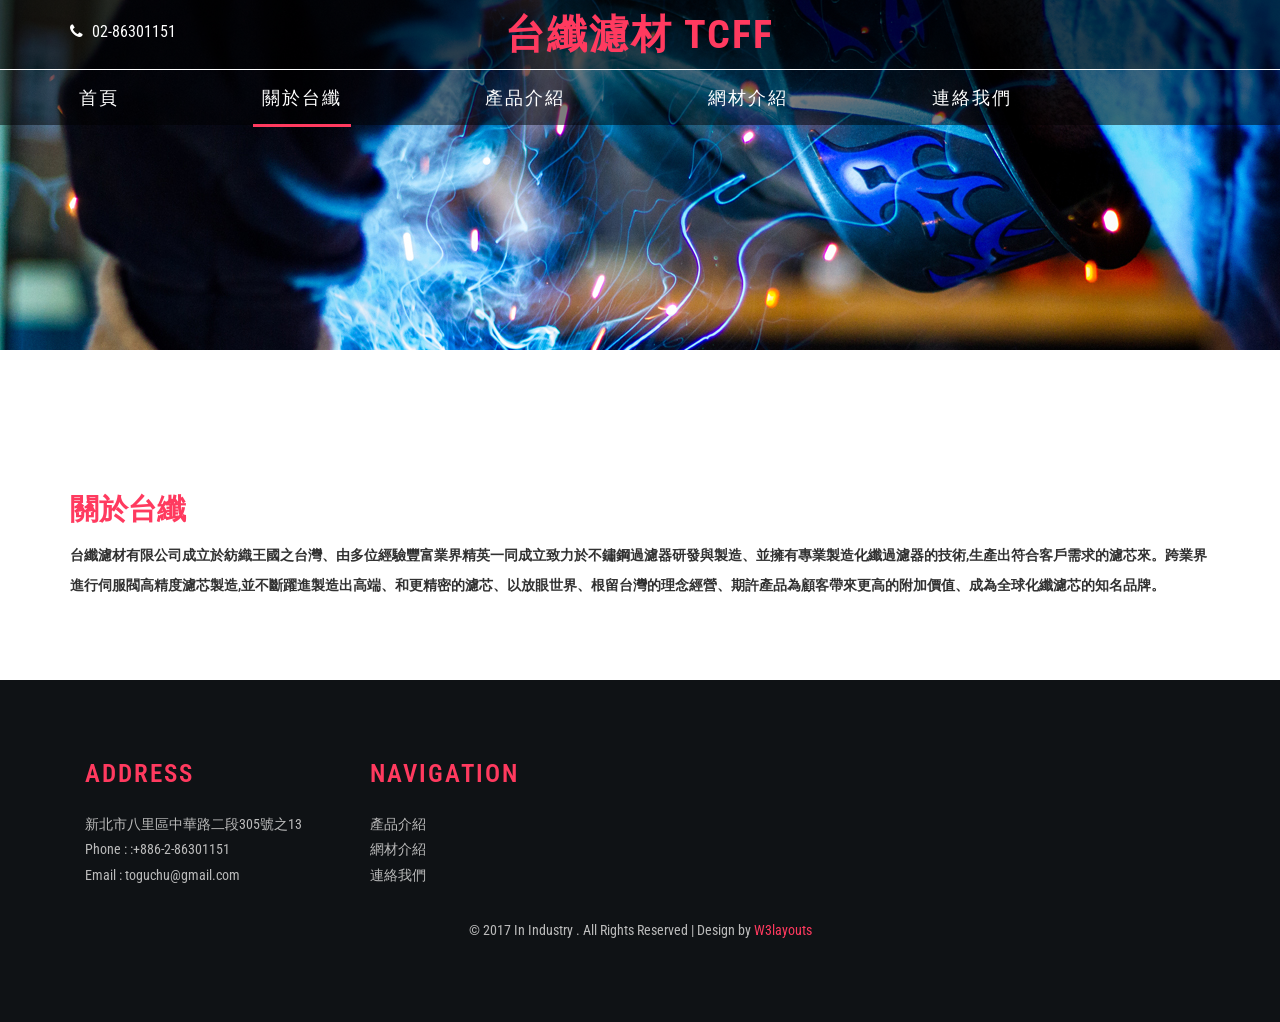
==== about.htm @ f11c1cee "change title ,product_1 pic" ====
<!--A Design by W3layouts
Author: W3layout
Author URL: http://w3layouts.com
License: Creative Commons Attribution 3.0 Unported
License URL: http://creativecommons.org/licenses/by/3.0/
-->
<!DOCTYPE html>
<html lang="zh-Hant">
<head>
<title>台纖濾材有限公司 Taiwan Chemical Fiber Filter Co.,Ltd</title>
<meta name="viewport" content="width=device-width, initial-scale=1">
<meta charset="utf-8">
<meta name="keywords" content="台纖濾材有限公司成立於紡織王國之台灣、由多位經驗豐富業界精英一同成立致力於不鏽鋼過濾器研發與製造、並擁有專業製造化纖過濾器的技術,生產出符合客戶需求的濾芯來。" />
<script type="application/x-javascript"> addEventListener("load", function() { setTimeout(hideURLbar, 0); }, false); function hideURLbar(){ window.scrollTo(0,1); } </script>
<!-- bootstrap-css -->
<link href="css/bootstrap.css" rel="stylesheet" type="text/css" media="all" />
<!--// bootstrap-css -->
<!-- css -->
<link rel="stylesheet" href="css/style.css" type="text/css" media="all" />
<!--// css -->
<!-- font-awesome icons -->
<link href="css/font-awesome.css" rel="stylesheet"> 
<!-- //font-awesome icons -->
<!-- font -->
<link href="//fonts.googleapis.com/css?family=Open+Sans:300,300i,400,400i,600,600i,700,700i,800,800i" rel="stylesheet">
<link href='//fonts.googleapis.com/css?family=Roboto+Condensed:400,700italic,700,400italic,300italic,300' rel='stylesheet' type='text/css'>
<!-- //font -->
<script type="text/javascript" src="js/jquery-2.1.4.min.js"></script>
<script src="js/bootstrap.js"></script>
<!--[if lt IE 9]>
  <script src="https://oss.maxcdn.com/libs/html5shiv/3.7.0/html5shiv.js"></script>
<![endif]-->
</head>
<body>
<!-- banner -->
	<div class="banner-1">
			<div class="header-top">
				<div class="container">
					<div class="header-top-left">
						<p><i class="fa fa-phone" aria-hidden="true"></i> 02-86301151</p>
					</div>
					<div class="w3layouts-logo">
							<h1>
								<a href="index.html">台纖濾材 TCFF</a>
							</h1>
						</div>
					<!--	<div class="wthreesearch">
							<form action="#" method="post">
								<input type="search" name="Search" placeholder="Search " required="">
								<button type="submit" class="btn btn-default search" aria-label="Left Align">
									<i class="fa fa-search" aria-hidden="true"></i>
								</button>
							</form>
						</div>-->
				</div>
			</div>
			<div class="header">
				<div class="container">
					<div class="top-nav">
						<nav class="navbar navbar-default">
								<div class="navbar-header">
									<button type="button" class="navbar-toggle" data-toggle="collapse" data-target="#bs-example-navbar-collapse-1">
										<span class="sr-only">Toggle navigation</span>
										<span class="icon-bar"></span>
										<span class="icon-bar"></span>
										<span class="icon-bar"></span>
									</button>
								</div>
								<!--navbar-header-->
							<div class="collapse navbar-collapse" id="bs-example-navbar-collapse-1">
								<ul class="nav navbar-nav navbar-right">
									<li><a href="index.html">首頁</a></li>
									<li><a href="about.htm" class="active">關於台纖</a></li>
									<li><a href="product.htm">產品介紹</a></li>
									<li><a href="filter.htm">網材介紹</a></li>
									<li><a href="connect.htm">連絡我們</a></li>
								</ul>	
								<div class="clearfix"> </div>	
							</div>
						</nav>
					</div>
					
					<div class="clearfix"> </div>
				</div>
			</div>
	</div>
<!-- //banner -->
	<!-- contact -->
	<div class="contact-top">
		<!-- container -->
		<div class="container">
			<div class="w3l-heading">
				<!--<h2 class="w3ls_head">Contact</h2>-->
			</div>
			<!--<div class="map">
				<iframe src="https://www.google.com/maps/embed?pb=!1m14!1m12!1m3!1d158858.18237072596!2d-0.10159865000003898!3d51.52864165000001!2m3!1f0!2f0!3f0!3m2!1i1024!2i768!4f13.1!5e0!3m2!1sen!2sin!4v1436514341845" allowfullscreen></iframe>
			</div>-->
			<div class="mail-grids">
				<div class="mail-grid-left">
					<h3>關於台纖</h3>
					<h5 style="line-height: 30px;">台纖濾材有限公司成立於紡織王國之台灣、由多位經驗豐富業界精英一同成立致力於不鏽鋼過濾器研發與製造、並擁有專業製造化纖過濾器的技術,生產出符合客戶需求的濾芯來。跨業界進行伺服閥高精度濾芯製造,並不斷躍進製造出高端、和更精密的濾芯、以放眼世界、根留台灣的理念經營、期許產品為顧客帶來更高的附加價值、成為全球化纖濾芯的知名品牌。</h5>

				</div>
			<!--	<div class="col-md-6 contact-form">
					<form action="#" method="post">
						<input type="text" name="Name" placeholder="Name" required="">
						<input type="email" name="Email" placeholder="Email" required="">
						<input type="text" name="Subject" placeholder="Subject" required="">
						<textarea name="Message" placeholder="Message" required=""></textarea>
						<input type="submit" value="SEND">
					</form>
				</div>-->
				<div class="clearfix"> </div>
			</div>
		</div>
		<!-- //container -->
	</div>
	<!-- //contact -->



<!-- footer -->
	<div class="w3-agile-footer">
		<div class="container">
			<div class="footer-grids">
				<div class="col-md-3 footer-grid">
					<div class="footer-grid-heading">
						<h4>Address</h4>
					</div>
					<div class="footer-grid-info">
						<p>新北市八里區中華路二段305號之13
						</p>
						<p class="phone">Phone : :+886-2-86301151
							<span>Email : <a href="mailto:toguchu@gmail.com">toguchu@gmail.com</a></span>
							<!--<span>FAX : <a href="mailto:example@email.com">123 456 7890</a></span>-->
						</p>
					</div>
				</div>
				<div class="col-md-3 footer-grid">
					<div class="footer-grid-heading">
						<h4>Navigation</h4>
					</div>
					<div class="footer-grid-info">
						<ul>

								<!--	<li><a href="index.html" class="active">首頁</a></li>
									<li><a href="about.htm">關於台纖</a></li>-->
									<li><a href="product.htm">產品介紹</a></li>
									<li><a href="filter.htm">網材介紹</a></li>
									<li><a href="connect.htm">連絡我們</a></li>
						</ul>
					</div>
				</div>
				<div class="col-md-3 footer-grid" style="display: none;">
					<div class="footer-grid-heading">
						<h4>Newsletter</h4>
					</div>
					<div class="agile-footer-grid">
						<ul class="w3agile_footer_grid_list">
							<li>Ut aut reiciendis voluptatibus maiores <a href="#">http://example.com</a> alias, ut aut reiciendis.
								<span><i class="fa fa-twitter" aria-hidden="true"></i> 02 days ago</span></li>
							<li>Itaque earum rerum hic tenetur a sapiente delectus <a href="#">http://example.com</a><span><i class="fa fa-twitter" aria-hidden="true"></i> 03 days ago</span></li>
						</ul>
					</div>
				</div>
				<div class="col-md-3 footer-grid" style="display: none;">
					<div class="footer-grid-heading">
						<h4>Follow</h4>
					</div>
					<div class="social">
						<ul>
							<li><a href="#"><i class="fa fa-facebook"></i></a></li>
							<li><a href="#"><i class="fa fa-twitter"></i></a></li>
							<li><a href="#"><i class="fa fa-rss"></i></a></li>
							<li><a href="#"><i class="fa fa-vk"></i></a></li>
						</ul>
					</div>
				</div>
				<div class="clearfix"> </div>
			</div>
			<div class="agileits-w3layouts-copyright">
				<p>© 2017 In Industry . All Rights Reserved | Design by <a href="http://w3layouts.com/"> W3layouts</a> </p>
			</div>
		</div>
	</div>
	<!-- //footer -->
	<!-- bootstrap-pop-up -->
	<div class="modal video-modal fade" id="myModal" tabindex="-1" role="dialog" aria-labelledby="myModal">
		<div class="modal-dialog" role="document">
			<div class="modal-content">
				<div class="modal-header">
					In Industry
					<button type="button" class="close" data-dismiss="modal" aria-label="Close"><span aria-hidden="true">&times;</span></button>						
				</div>
				<section>
					<div class="modal-body">
						<img src="images/s12.jpg" alt=" " class="img-responsive" />
						<p>Ut enim ad minima veniam, quis nostrum 
							exercitationem ullam corporis suscipit laboriosam, 
							nisi ut aliquid ex ea commodi consequatur? Quis autem 
							vel eum iure reprehenderit qui in ea voluptate velit 
							esse quam nihil molestiae consequatur, vel illum qui 
							dolorem eum fugiat quo voluptas nulla pariatur.
							<i>" Quis autem vel eum iure reprehenderit qui in ea voluptate velit 
								esse quam nihil molestiae consequatur.</i></p>
					</div>
				</section>
			</div>
		</div>
	</div>
<!-- //bootstrap-pop-up -->

	<script src="js/jarallax.js"></script>
	<script src="js/SmoothScroll.min.js"></script>
	<script type="text/javascript">
		/* init Jarallax */
		$('.jarallax').jarallax({
			speed: 0.5,
			imgWidth: 1366,
			imgHeight: 768
		})
	</script>
</body>	
</html>
---- css/style.css ----
/*--A Design by W3layouts 
Author: W3layout
Author URL: http://w3layouts.com
License: Creative Commons Attribution 3.0 Unported
License URL: http://creativecommons.org/licenses/by/3.0/
--*/
body a {
  transition: 0.5s all;
  -webkit-transition: 0.5s all;
  -o-transition: 0.5s all;
  -moz-transition: 0.5s all;
  -ms-transition: 0.5s all;
}
html, body{
    font-size: 100%;
	font-family: 'Roboto Condensed', sans-serif;
}
body{
	background:#FFFFFF;
}
/*-- banner --*/
.banner{
	background: url(../images/1.jpg) no-repeat 0px 0px;
    background-size: cover;
	min-height:750px;
}
.banner-dot {
    background:rgba(0, 0, 0, 0.32);
    background-size: cover;
    min-height:750px;
}
.jarallax {
    position: relative;
    background-size: cover;
    background-repeat: no-repeat;
    background-position: 50% 50%;
}
.banner-1 {
    background: url(../images/1.jpg) no-repeat 0px 0px;
    background-size: cover;
    min-height: 350px;
}
.header-top {
	border-bottom: solid 1px rgb(255, 255, 255);
    padding: .8em 0;
    background: rgba(0, 0, 0, 0.7);
}
.header-top-left{
	float: left;
    margin: .5em 0 0 0;
	width: 33.33%;
}
.header-top-left p, .header-top-right p {
    color: #FFFFFF;
    font-size: 16px;
}
.header-top-right{
	float: right;
    margin: .5em 0 0 0;	
}
/*-- social-icons --*/
.agileinfo-social-grids{
    margin: 3em 0 0 0;
    text-align: center;
}
.agileinfo-social-grids ul{
	padding:0;
	margin:0;
}
.agileinfo-social-grids ul li{
    display: inline-block;
}
.agileinfo-social-grids ul li a {
	color: #333;
    text-align: center;
}
.agileinfo-social-grids ul li a i.fa.fa-facebook,.agileinfo-social-grids ul li a i.fa.fa-twitter,.agileinfo-social-grids ul li a i.fa.fa-rss,.agileinfo-social-grids ul li a i.fa.fa-vk{
    color: #FFFFFF;
    transition: 0.5s all;
    -webkit-transition: 0.5s all;
    -moz-transition: 0.5s all;
    -o-transition: 0.5s all;
    -ms-transition: 0.5s all;
}
.agileinfo-social-grids ul li a i.fa.fa-facebook:hover {
    color: #3b5998;
}
.agileinfo-social-grids ul li a i.fa.fa-twitter{
	margin:0 1em;
}
.agileinfo-social-grids ul li a i.fa.fa-twitter:hover{
	color: #55acee;
}
.agileinfo-social-grids ul li a i.fa.fa-rss{
	margin:0 1em 0 0;
}
.agileinfo-social-grids ul li a i.fa.fa-rss:hover{
	color: #f26522;
}
.agileinfo-social-grids ul li a i.fa.fa-vk:hover{
	color: #45668e;
}
.agileinfo-social-grids ul li:nth-child(2){
	margin:.5em 0;
}
.agileinfo-social-grids ul li:nth-child(3){
	margin:0 0 .5em 0;
}
/*-- //social-icons --*/
.header-left{
	text-align: center;
}
.header-top-left i {
    padding-right: 5px;
}
.w3layouts-logo {
    float: left;
    text-align: center;
    width: 33.33%;
}
.w3layouts-logo h1 {
    margin: 0;
}
.w3layouts-logo h1 a {
    color: #ff3a5f;
    font-size: 1.1em;
    text-decoration: none;
    font-weight: 700;
    text-transform: uppercase;
    letter-spacing: 2px;
}
/*-- top-nav --*/
.header{
    background: rgba(0, 0, 0, 0.51);
}
.top-nav{
    float:left;
}
.top-nav ul{
	padding: 0;
    margin: 0;
    float: none;
}
.top-nav ul li {
    display: inline-block;
    margin: 0 3.8em;
    float: none;
}
.top-nav ul li:nth-child(1){
	margin-left:0;
}
.top-nav ul li:nth-child(6){
	margin-right:0;
}
.navbar-default {
    background: none;
    border: none;
	margin: 0;
}
.navbar-default {
    background: none;
    border: none;
    margin: 0;
}
.navbar-right {
    float: none !important;
    margin-right: -15px;
    text-align: center;
}
.navbar-default .navbar-nav > .active > a, .navbar-default .navbar-nav > .active > a:hover, .navbar-default .navbar-nav > .active > a:focus {
    color: #99abd5;
    background: none;
}
.navbar-nav > li {
    margin: 0 .5em;
    display: inline-block;
    float: none;
}
.navbar-default .navbar-nav > li > a {
    color: #fff;
    font-size: 1.1em;
    letter-spacing: 2px;
    padding: 1em 0.5em;
    position: relative;
}
.navbar-default .navbar-nav > li > a:hover, .navbar-default .navbar-nav > li > a:focus,.navbar-default .navbar-nav li a.active {
	color: #FFFFFF;
}
.navbar-default .navbar-nav > li > a:before {
    content: '';
    position: absolute;
    bottom: -2px;
    background: #ff3a5f;
    height: 3px;
    width: 0;
    left: 0;
    transition: .5s all;
}
.navbar-default .navbar-nav li  a:hover:before,.navbar-default .navbar-nav li a.active:before{
	width: 100%;
}
.navbar-default .navbar-nav > .open > a, .navbar-default .navbar-nav > .open > a:hover, .navbar-default .navbar-nav > .open > a:focus {
    background: none !important;
    box-shadow: 1px 0px 0px 0px rgba(72, 72, 72, 0);
	color: #fff;
}
.navbar-collapse {
    padding: 0px !important;
}
ul.dropdown-menu {
    background: #ff3a5f;
    box-shadow: 0 0 0;
    border: none;
    margin: 0;
    top: 3.7em;
    left: 0 !important;
    min-width: 90px;
	text-align: center;
}
.dropdown-menu > li > a {
    display: block;
    padding: 0px 0px !important;
    clear: both;
    margin: .2em 0 !important;
    font-weight: normal;
    line-height: 1.42857143;
    color: #FFF !important;
    border: none !important;
}
.dropdown-menu > li > a:hover, .dropdown-menu > li > a:focus,.dropdown-menu > li > a:active {
    background: none;
    color: #000000 !important;
}
.dropdown-submenu {
    position: relative;
}

.dropdown-submenu>.dropdown-menu {
    top: 0;
    left: 103%;
    margin-top: -6px;
    margin-left: -1px;
    -webkit-border-radius: 0 6px 6px 6px;
    -moz-border-radius: 0 6px 6px;
    border-radius: 0 6px 6px 6px;
}

.dropdown-submenu:hover>.dropdown-menu {
    display: block;
}

.dropdown-submenu>a:after {
    display: block;
    content: " ";
    float: right;
    width: 0;
    height: 0;
    border-color: transparent;
    border-width: 5px 0 5px 5px;
    margin-top: 5px;
    margin-right: -10px;
}

.dropdown-submenu:hover>a:after {
    border-left-color: #fff;
}

.dropdown-submenu.pull-left {
    float: none;
}

.dropdown-submenu.pull-left>.dropdown-menu {
    left: -100%;
    margin-left: 10px;
    -webkit-border-radius: 6px 0 6px 6px;
    -moz-border-radius: 6px 0 6px 6px;
    border-radius: 6px 0 6px 6px;
}
ul.dropdown-menu li {
    margin: 0 !important;
    text-align: center !important;
}
/*-- //top-nav --*/
.wthreesearch input[type="search"] {
    padding: 5px 10px;
    color: #999;
    outline: none;
    background: none;
    border: 1px solid #fff;
}
.wthreesearch .btn-default {
    color: #fff;
    border-radius: 0;
    padding: 5px 10px;
    outline: none;
    border: 1px solid #fff;
    margin-top: -1px;
    background: none;
}
i.fa.fa-search {
    font-size: 19px;
}
.wthreesearch {
    float: right;
    width: 33.33%;
    text-align: right;
    margin: 5px 0 0;
}
/*-- banner_info --*/
.jarallax {
    position: relative;
    background-size: cover;
    background-repeat: no-repeat;
    background-position: 50% 50%;
}
.agileits_w3layouts_banner_info {
    margin: 14em 0 0;
    position: relative;
}
.agileits_w3layouts_banner_info h3 {
    text-align: center;
    font-size: 2.7em;
    font-weight: 600;
    color: #fff;
    letter-spacing: 2px;
    text-transform: uppercase;
}
.agileits_w3layouts_banner_info p {
    color: #ffffff;
    text-align: center;
    line-height: 28px;
    width: 63%;
    margin: 30px auto;
    font-size: 17px;
}
/*-- //banner_info --*/
.w3ls_head {
    font-size: 36px;
    color: #212121;
    font-weight: 600;
    margin-bottom: 30px;
    letter-spacing: 4px;
    text-transform: uppercase;
    text-align: center;
    padding-bottom: .8em;
    position: relative;
}
p.w3agile {
    font-size: 15px;
    color: #777;
    width: 70%;
    margin: 0 auto;
    line-height: 28px;
    text-align: center;
}
.w3ls_head:before, .w3ls_head:after {
    position: absolute;
    background: #ff3a5f;
    height: 2px;
    content: '';
}
.w3ls_head:before {
    width: 11%;
    bottom: 8%;
    left: 44.5%;
}
.w3ls_head:after {
    width: 18%;
    right: 41%;
    bottom: 0%;
}
p.para {
    width: 50%;
    margin: 0 auto;
    color: #777;
    line-height: 32px;
    font-size: 15px;
    letter-spacing: 0px;
	text-align:center;
}
/*-- footer --*/
.w3-agile-footer {
    background: #0f1215;
    padding: 5em 0;
}
.footer-grid-heading h4 {
    color: #ff3a5f;
    font-size: 25px;
    margin: 0;
    text-transform: uppercase;
    letter-spacing: 2px;
    font-weight: 600;
}
.footer-grid-info,.social,.agile-footer-grid {
    margin: 1.5em 0 0 0;
}
.footer-grid-info  p{
    margin: 0;
    font-size: .9em;
    color: #BBBBBB;
    line-height: 1.8em;
}
.footer-grid-info p span{
	display:block;
}
.footer-grid-info p span a{
    color: #BBBBBB;	
	text-decoration:none;
}
.footer-grid-info p span a:hover{
    color: #ffffff;
}
.footer-grid-info ul{
	padding:0;
	margin:0;
}
.footer-grid-info ul li{
	display:block;
}
.footer-grid-info ul li a{
    font-size: .9em;
    color: #BBBBBB;
    line-height: 1.8em;
    text-decoration: none;
}
.footer-grid-info ul li a:hover{
	color: #ffffff;
}
.social-grid{
    margin: 1em 0 0 0;	
}
.social ul{
	padding:0;
	margin:0;
}
.social ul li{
	display:inline-block;
}
.social ul li a {
	color: #333;
    text-align: center;
}
.social ul li a i.fa.fa-facebook{
    height: 40px;
    width: 40px;
    background: #383838;
    line-height: 40px;
    color: #FFF;
    border-radius: 50%;
	-webkit-border-radius: 50%;
	-moz-border-radius: 50%;
	-o-border-radius: 50%;
	-ms-border-radius: 50%;
	transition:0.5s all;
	-webkit-transition:0.5s all;
	-moz-transition:0.5s all;
	-o-transition:0.5s all;
	-ms-transition:0.5s all;
}
.social ul li a i.fa.fa-facebook:hover {
    height: 40px;
    width: 40px;
    line-height: 40px;
	background: #3b5998;
}
.social ul li a i.fa.fa-twitter{
    height: 40px;
    width: 40px;
    background: #383838;
    line-height: 40px;
    color: #FFF;
    border-radius: 50%;
	-webkit-border-radius: 50%;
	-moz-border-radius: 50%;
	-o-border-radius: 50%;
	-ms-border-radius: 50%;
	transition:0.5s all;
	-webkit-transition:0.5s all;
	-moz-transition:0.5s all;
	-o-transition:0.5s all;
	-ms-transition:0.5s all;
}
.social ul li a i.fa.fa-twitter:hover{
    height: 40px;
    width: 40px;
    line-height: 40px;
	background: #1da1f2;
}
.social ul li a i.fa.fa-rss{
    height: 40px;
    width: 40px;
    background: #383838;
    line-height: 40px;
    color: #FFF;
    border-radius: 50%;
	-webkit-border-radius: 50%;
	-moz-border-radius: 50%;
	-o-border-radius: 50%;
	-ms-border-radius: 50%;
	transition:0.5s all;
	-webkit-transition:0.5s all;
	-moz-transition:0.5s all;
	-o-transition:0.5s all;
	-ms-transition:0.5s all;
}
.social ul li a i.fa.fa-rss:hover{
    height: 40px;
    width: 40px;
    line-height: 40px;
	background: #f26522;
}
.social ul li a i.fa.fa-vk{
    height: 40px;
    width: 40px;
    background: #383838;
    line-height: 40px;
    color: #FFF;
    border-radius: 50%;
	-webkit-border-radius: 50%;
	-moz-border-radius: 50%;
	-o-border-radius: 50%;
	-ms-border-radius: 50%;
	transition:0.5s all;
	-webkit-transition:0.5s all;
	-moz-transition:0.5s all;
	-o-transition:0.5s all;
	-ms-transition:0.5s all;
}
.social ul li a i.fa.fa-vk:hover{
    height: 40px;
    width: 40px;
    line-height: 40px;
	background: #45668e;
}
.social ul li:nth-child(2){
	margin:0 .5em;
}
.social ul li:nth-child(3){
	margin:0 .5em 0 0;
}
.agileits-w3layouts-copyright {
    text-align: center;
    margin: 2em 0 0 0;
}
.agileits-w3layouts-copyright p{
    margin: 0;
    font-size: .9em;
    color: #BBBBBB;
}
.agileits-w3layouts-copyright p a{
    color: #ff3a5f;	
	text-decoration:none;
}
.agileits-w3layouts-copyright p a:hover{
	color: #BBBBBB;
}
.agile-footer-grid ul {
    padding: 0;
    margin: 0;
}
ul.w3agile_footer_grid_list li {
    list-style-type: none;
    color: #bbbbbb;
    line-height: 1.8em;
    margin-bottom: 1em;
    font-size: .9em;
}
ul.w3agile_footer_grid_list li a {
    color: #ffffff;
    text-decoration: none;
}
ul.w3agile_footer_grid_list li span {
    display: block;
    margin: 1em 0 0;
}
ul.w3agile_footer_grid_list i.fa.fa-twitter {
    margin-right: 1em;
}
/*-- //footer --*/
/*-- about--*/
.w3-about,.wthree-news{
	padding:5em 0;
}
.w3-ab-top{
	margin-top:5em;
}
/*-- effect7 --*/
.hi-icon-wrap {
	text-align: center;
	margin: 0 auto;
}

.hi-icon {
  text-decoration: none;
	display: inline-block;
	font-size: 0px;
	cursor: pointer;
	width: 90px;
	height: 90px;
	border-radius: 50%;
	-webkit-border-radius: 50%;
	-o-border-radius: 50%;
	-moz-border-radius: 50%;
	-ms-border-radius: 50%;
	text-align: center;
	position: relative;
	z-index: 1;
    color: #B365C5;
}

.hi-icon:after {
	position: absolute;
	width: 100%;
	height: 100%;
	border-radius: 50%;
	-webkit-border-radius: 50%;
	-o-border-radius: 50%;
	-moz-border-radius: 50%;
	-ms-border-radius: 50%;
	content: '';
	-webkit-box-sizing: content-box; 
	-moz-box-sizing: content-box; 
	box-sizing: content-box;
}

.hi-icon:before {
    font-size: 36px;
	line-height: 90px;
	font-style: normal;
	font-weight: normal;
	font-variant: normal;
	text-transform: none;
	display: block;
}
/* Effect 7 */
.hi-icon-effect-7 .hi-icon {
	-webkit-transition: background 0.2s, color 0.2s;
	-moz-transition: background 0.2s, color 0.2s;
	transition: background 0.2s, color 0.2s;	
}

.hi-icon-effect-7 .hi-icon:hover {
	color: #000;
}

.hi-icon-effect-7 .hi-icon:after {
	top: -8px;
	left: -8px;
	padding: 8px;
	z-index: -1;
	opacity: 0;
}

/* Effect 7a */
.hi-icon-effect-7a .hi-icon:after {
	box-shadow: 0 0 0 rgba(255,255,255,1);
	-webkit-transition: opacity 0.2s, box-shadow 0.2s;
	-moz-transition: opacity 0.2s, box-shadow 0.2s;
	transition: opacity 0.2s, box-shadow 0.2s;
}

.hi-icon-effect-7a .hi-icon:hover:after {
	opacity: 1;
	box-shadow: 3px 3px 0 #000;
}

.hi-icon-effect-7a .hi-icon:before {
	-webkit-transform: scale(0.8);
	-moz-transform: scale(0.8);
	-ms-transform: scale(0.8);
	transform: scale(0.8);
	opacity: 0.7;
	-webkit-transition: -webkit-transform 0.2s, opacity 0.2s;
	-moz-transition: -moz-transform 0.2s, opacity 0.2s;
	transition: transform 0.2s, opacity 0.2s;
}

.hi-icon-effect-7a .hi-icon:hover:before {
	-webkit-transform: scale(1);
	-moz-transform: scale(1);
	-ms-transform: scale(1);
	transform: scale(1);
	opacity: 1;
}

/* Effect 7b */
.hi-icon-effect-7b .hi-icon:after {
	box-shadow: 3px 3px #ff3a5f;
	-webkit-transform: rotate(-90deg);
	-moz-transform: rotate(-90deg);
	-ms-transform: rotate(-90deg);
	transform: rotate(-90deg);
	-webkit-transition: opacity 0.2s, -webkit-transform 0.2s;
	-moz-transition: opacity 0.2s, -moz-transform 0.2s;
	transition: opacity 0.2s, transform 0.2s;
}

.hi-icon-effect-7b .hi-icon:hover:after {
	opacity: 1;
	-webkit-transform: rotate(0deg);
	-moz-transform: rotate(0deg);
	-ms-transform: rotate(0deg);
	transform: rotate(0deg);
}

.hi-icon-effect-7b .hi-icon:before {
	-webkit-transform: scale(0.8);
	-moz-transform: scale(0.8);
	-ms-transform: scale(0.8);
	transform: scale(0.8);
	opacity: 0.7;
	-webkit-transition: -webkit-transform 0.2s, opacity 0.2s;
	-moz-transition: -moz-transform 0.2s, opacity 0.2s;
	transition: transform 0.2s, opacity 0.2s;
}

.hi-icon-effect-7b .hi-icon:hover:before {
	-webkit-transform: scale(1);
	-moz-transform: scale(1);
	-ms-transform: scale(1);
	transform: scale(1);
	opacity: 1;
}
a.hi-icon i {
    font-size: 40px;
    color: #fff;
    padding: 27px 0 0 0;
}
/*-- //effect7 --*/
a.hi-icon.icon1 {
    background: #212121;
    display: block;
    width: 94px;
    height: 94px;
    margin: 0 auto;
}
a.hi-icon.icon2 {
    background: #212121;
    display: block;
    width: 94px;
    height: 94px;
    margin: 0 auto;
}
a.hi-icon.icon3 {
    background: #212121;
    display: block;
    width: 94px;
    height: 94px;
    margin: 0 auto;
}
.w3-about h4 {
    color: #ff3a5f;
    font-size: 24px;
    letter-spacing: 2px;
    margin: 30px 0 12px;
    font-weight: 600;
}
.w3-about p {
    font-size: 14px;
    color: #777;
    line-height: 28px;
    letter-spacing: 0;
    text-transform: capitalize;
}
.w3l-abt-grid {
     margin: 0 0.5%;
    padding: 30px 20px;
    width: 32.333%;
}
.w3l-abt-grid-1,.w3l-abt-grid-2 {
    box-shadow: 32px 0 0 0 #fff, 0 -32px 0 0 #fff, 0 32px 0 0 #fff, 32px 32px 0 0 #fff, 32px -32px 0 0 #fff, 0 0 32px 0 rgba(0, 0, 0, 0.15);
	 margin: 0 0.5%;
    padding: 30px 20px;
    width: 32.333%;
}
/*-- //about--*/
/*-- news --*/ 
.news {
    background: url(../images/12.jpg)no-repeat center 0px fixed;
    background-size: cover;
	padding: 5em 0;
} 
.news h3.w3ls-title{
	color:#fff;
}
.news-gridtext {
    background: #fff;
}
.news-w3img a {
    display: block;
    overflow: hidden;
}
.news-w3img a img {
  width: 100%;
  -webkit-transform: scaleY(1);
    -moz-transform: scaleY(1);
    -o-transform: scaleY(1);
    -ms-transform: scaleY(1);
    transform: scaleY(1);
    -webkit-transition: all 0.7s ease-in-out;
    -moz-transition: all 0.7s ease-in-out;
    -o-transition: all 0.7s ease-in-out;
    -ms-transition: all 0.7s ease-in-out;
    transition: all 0.7s ease-in-out;
}
.news-w3img a img:hover{
	-webkit-transform: scale(1.5);
    -moz-transform: scale(1.5);
    -o-transform: scale(1.5);
    -ms-transform: scale(1.5);
    transform: scale(1.5);
}
.news-w3imgtext {
    padding: 2em 1.5em;
    -webkit-box-shadow: 0px 6px 5px rgba(25, 13, 15, 0.54);
    -moz-box-shadow: 0px 6px 5px rgba(25, 13, 15, 0.54);
    box-shadow: 0px 6px 5px rgba(25, 13, 15, 0.54);
    text-align: center;
    position: relative;
}
.news h5 {
    display: inline-block;
    background: #ff3a5f;
    padding: .8em 1.5em;
    font-size: 1em;
    color: #fff;
    font-family: 'Open Sans', sans-serif;
    position: absolute;
    top: -18px;
    left: 32%;
}
.news h4 {
    color: #333;
    font-size: 1.5em;
    padding: 0.8em 0 .5em;
    font-weight: 600;
    letter-spacing: 1px;
}
.news h4 a{
	color:#333;
	text-decoration:none;
	-webkit-transition:.5s all;
	-moz-transition:.5s all; 
	transition:.5s all;
}
.news  h4 a:hover {
	color:#ff3a5f;
}  
.news a.w3-agilebtn {
    padding: .6em 1.5em;
    color: #999;
    font-size: 0.9em;
    border-color: #999;
    margin: 1.5em 0 0;
}
.news a.w3-agilebtn:hover{ 
    color: #fff; 
}
img.img-responsive {
    width: 100%;
}
.news-agileinfo {
    margin-top: 4em;
}
.new-w3l h3,.new-w3l p {
    text-align: center;
    color: #fff;
}
/*-- //news --*/
/*-- testimonial --*/ 
.testimonials img {
    width: 100%;
}
.testi-w3agileinfo .tab-content{
    width: 65%;
    margin: 0 auto;
    padding: 2em 5em;
	-webkit-box-shadow: 0px 0px 8px 2px #ccc;
	-moz-box-shadow: 0px 0px 8px 2px #ccc; 
    box-shadow: 0px 0px 8px 2px #ccc;
    text-align: center;
}
.testi-w3agileinfo h5 {
    color: #ff3a5f;
    font-size: 1.8em;
    letter-spacing: 1px;
    margin: 0 0 1em 0;
    font-weight: 600;
}
.testimonials .nav-tabs {
    border: none;
    text-align: center;
    margin-bottom: 2em;
}
.testi-w3agileinfo p {
    line-height: 1.8em;
    color: #777;
}
.testi-w3agileinfo .nav-tabs li {
    display: inline-block;
    float: none;
    margin: 0 0.5em;
}
.testi-w3agileinfo .nav-tabs li a {
    padding: 0;
	margin:0;
    border: none;
    opacity: .5;
}
.testi-w3agileinfo .nav-tabs li.active a,.testi-w3agileinfo .nav-tabs li a:hover{
    opacity: 1;
	outline:none;
	background:none;
}
.nav-tabs > li.active > a, .nav-tabs > li.active > a:hover, .nav-tabs > li.active > a:focus { 
    border: none; 
	outline:none;
	background:none;
}
.testimonials {
    padding: 5em 0;
}
.testi-w3agileinfo {
    margin-top: 4em;
}
/*-- //testimonial --*/
/*-- subscribe --*/ 
.sub-agileitsinfo{ 
	background: url(../images/1.jpg)no-repeat 0px 0px fixed;
    background-size: cover;
}
.subscribe {
    text-align: center;
    background: rgba(1, 1, 1, 0.69);
    padding: 5em 0;
}
.subscribe h4 {
    font-size: 2.8em;
    color: #fff;
    font-weight: 300;
}
.subscribe form {
    width: 50%;
    margin: 3em auto 0;
}
.subscribe input[type="email"] {
    width: 77%;
    padding: .8em 1em;
    font-size: 1em;
    float: left;
    color: #f44336;
    outline: none;
    border: 1px solid #fff;
    border-right: none;
    background: #fff;
    -webkit-appearance: none;
    -webkit-transition: 0.5s all;
    -moz-transition: 0.5s all;
    transition: 0.5s all;
}
.subscribe input[type="submit"] {
    float: left;
    color: #fff;
    font-size: 1em;
    outline: none;
    padding: .8em 2em;
    border: 1px solid #fff;
    -webkit-transition: 0.5s all;
    -moz-transition: 0.5s all;
    transition: 0.5s all;
    -webkit-appearance: none;
    background: none;
    font-weight: 600;
}
.subscribe form:hover input[type="email"] {
    border-color: #ff3a5f;
}
.subscribe form:hover input[type="submit"] {
    border-color: #ff3a5f;
    background:#ff3a5f; 
	color: #fff;
}  
.subscribe ::-webkit-input-placeholder {
	color:#f44336 !important;
}
.subscribe :-moz-placeholder { /* Firefox 18- */
	color:#f44336 !important;
}
.subscribe ::-moz-placeholder {  /* Firefox 19+ */
	color:#f44336 !important;
}
.subscribe :-ms-input-placeholder {  
	color:#f44336 !important;
}
.sub-agileitsinfo h3,.sub-agileitsinfo p{
	color:#fff;
}
/*-- //subscribe --*/
/*-- icons --*/
.codes a {
    color: #999;
}
.icon-box {
    padding: 8px 15px;
    background:rgba(149, 149, 149, 0.18);
    margin: 1em 0 1em 0;
    border: 5px solid #ffffff;
    text-align: left;
    -moz-box-sizing: border-box;
    -webkit-box-sizing: border-box;
    box-sizing: border-box;
    font-size: 13px;
    transition: 0.5s all;
    -webkit-transition: 0.5s all;
    -o-transition: 0.5s all;
    -ms-transition: 0.5s all;
    -moz-transition: 0.5s all;
    cursor: pointer;
} 
.icon-box:hover {
    background: #000;
	transition:0.5s all;
	-webkit-transition:0.5s all;
	-o-transition:0.5s all;
	-ms-transition:0.5s all;
	-moz-transition:0.5s all;
}
.icon-box:hover i.fa {
	color:#fff !important;
}
.icon-box:hover a.agile-icon {
	color:#fff !important;
}
.codes .bs-glyphicons li {
    float: left;
    width: 12.5%;
    height: 115px;
    padding: 10px; 
    line-height: 1.4;
    text-align: center;  
    font-size: 12px;
    list-style-type: none;	
}
.codes .bs-glyphicons .glyphicon {
    margin-top: 5px;
    margin-bottom: 10px;
    font-size: 24px;
}
.codes .glyphicon {
    position: relative;
    top: 1px;
    display: inline-block;
    font-family: 'Glyphicons Halflings';
    font-style: normal;
    font-weight: 400;
    line-height: 1;
    -webkit-font-smoothing: antialiased;
    -moz-osx-font-smoothing: grayscale;
	color: #777;
} 
.codes .bs-glyphicons .glyphicon-class {
    display: block;
    text-align: center;
    word-wrap: break-word;
}
h3.icon-subheading {
    font-size: 28px;
    color:#ff3a5f !important;
    margin: 30px 0 15px;
    font-weight: 600;
    letter-spacing: 2px;
}
h3.agileits-icons-title {
    text-align: center;
    font-size: 33px;
    color: #222222;
    font-weight: 600;
    letter-spacing: 2px;
    margin: 1.5em 0;
}
.icons a {
    color: #999;
}
.icon-box i {
    margin-right: 10px !important;
    font-size: 20px !important;
    color: #282a2b !important;
}
.bs-glyphicons li {
    float: left;
    width: 18%;
    height: 115px;
    padding: 10px;
    line-height: 1.4;
    text-align: center;
    font-size: 12px;
    list-style-type: none;
    background:rgba(149, 149, 149, 0.18);
    margin: 1%;
}
.bs-glyphicons .glyphicon {
    margin-top: 5px;
    margin-bottom: 10px;
    font-size: 24px;
	color: #282a2b;
}
.glyphicon {
    position: relative;
    top: 1px;
    display: inline-block;
    font-family: 'Glyphicons Halflings';
    font-style: normal;
    font-weight: 400;
    line-height: 1;
    -webkit-font-smoothing: antialiased;
    -moz-osx-font-smoothing: grayscale;
	color: #777;
} 
.bs-glyphicons .glyphicon-class {
    display: block;
    text-align: center;
    word-wrap: break-word;
}
@media (max-width:991px){
	h3.agileits-icons-title {
		font-size: 28px;
	}
	h3.icon-subheading {
		font-size: 22px;
	}
}
@media (max-width:768px){
	h3.agileits-icons-title {
		font-size: 28px;
	}
	h3.icon-subheading {
		font-size: 25px;
	}
	.row {
		margin-right: 0;
		margin-left: 0;
	}
	.icon-box {
		margin: 0;
	}
}
@media (max-width: 640px){
	.icon-box {
		float: left;
		width: 50%;
	}
}
@media (max-width: 480px){
	.bs-glyphicons li {
		width: 31%;
	}
}
@media (max-width: 414px){
	h3.agileits-icons-title {
		font-size: 23px;
	}
	h3.icon-subheading {
		font-size: 18px;
	}
	.bs-glyphicons li {
		width: 31.33%;
	}
}
@media (max-width: 384px){
	.icon-box {
		float: none;
		width: 100%;
	}
}
/*-- //icons --*/
.w3_wthree_agileits_icons.main-grid-border {
    padding: 5em 0;
}
/*--Typography--*/
.well {
    font-weight: 300;
    font-size: 14px;
}
.list-group-item {
    font-weight: 300;
    font-size: 14px;
}
li.list-group-item1 {
    font-size: 14px;
    font-weight: 300;
}
.typo p {
    margin: 0;
    font-size: 14px;
    font-weight: 300;
}
.show-grid [class^=col-] {
    background: #fff;
	text-align: center;
	margin-bottom: 10px;
	line-height: 2em;
	border: 10px solid #f0f0f0;
}
.show-grid [class*="col-"]:hover {
	background: #e0e0e0;
}
.grid_3{
	margin-bottom:2em;
}
.xs h3, h3.m_1{
	color:#000;
	font-size:1.7em;
	font-weight:300;
	margin-bottom: 1em;
}
.grid_3 p{
	color: #999;
	font-size: 0.85em;
	margin-bottom: 1em;
	font-weight: 300;
}
.grid_4{
	background:none;
	margin-top:50px;
}
.label {
	font-weight: 300 !important;
	border-radius:4px;
}  
.grid_5{
	background:none;
	padding:2em 0;
}
.grid_5 h3, .grid_5 h2, .grid_5 h1, .grid_5 h4, .grid_5 h5, h3.hdg, h3.bars {
    margin-bottom: 1em;
    color: #ff3a5f;
    font-size: 30px;
	font-weight:600;
    letter-spacing: 2px;
}
.table > thead > tr > th, .table > tbody > tr > th, .table > tfoot > tr > th, .table > thead > tr > td, .table > tbody > tr > td, .table > tfoot > tr > td {
	border-top: none !important;
}
.tab-content > .active {
	display: block;
	visibility: visible;
}
.pagination > .active > a, .pagination > .active > span, .pagination > .active > a:hover, .pagination > .active > span:hover, .pagination > .active > a:focus, .pagination > .active > span:focus {
	z-index: 0;
}
.badge-primary {
	background-color: #03a9f4;
}
.badge-success {
	background-color: #fb5710;
}
.badge-warning {
	background-color: #ffc107;
}
.badge-danger {
	background-color: #e51c23;
}
.grid_3 p{
	line-height: 2em;
	color: #888;
	font-size: 0.9em;
	margin-bottom: 1em;
	font-weight: 300;
}
.bs-docs-example {
	margin: 1em 0;
}
section#tables  p {
	margin-top: 1em;
}
.tab-container .tab-content {
	border-radius: 0 2px 2px 2px;
	border: 1px solid #e0e0e0;
	padding: 16px;
	background-color: #ffffff;
}
.table td, .table>tbody>tr>td, .table>tbody>tr>th, .table>tfoot>tr>td, .table>tfoot>tr>th, .table>thead>tr>td, .table>thead>tr>th {
	padding: 15px!important;
}
.table > thead > tr > th, .table > tbody > tr > th, .table > tfoot > tr > th, .table > thead > tr > td, .table > tbody > tr > td, .table > tfoot > tr > td {
	font-size: 0.9em;
	color: #999;
	border-top: none !important;
}
.tab-content > .active {
	display: block;
	visibility: visible;
}
.label {
	font-weight: 300 !important;
}
.label {
	padding: 4px 6px;
	border: none;
	text-shadow: none;
}
.alert {
	font-size: 0.85em;
}
h1.t-button,h2.t-button,h3.t-button,h4.t-button,h5.t-button {
	line-height:2em;
	margin-top:0.5em;
	margin-bottom: 0.5em;
}
li.list-group-item1 {
	line-height: 2.5em;
}
.input-group {
	margin-bottom: 20px;
}
.in-gp-tl{
	padding:0;
}
.in-gp-tb{
	padding-right:0;
}
.list-group {
	margin-bottom: 48px;
}
ol {
	margin-bottom: 44px;
}
h2.typoh2{
    margin: 0 0 10px;
}
@media (max-width:768px){
.grid_5 {
	padding: 0 0 1em;
}
.grid_3 {
	margin-bottom: 0em;
}
}
@media (max-width:640px){
h1, .h1, h2, .h2, h3, .h3 {
	margin-top: 0px;
	margin-bottom: 0px;
}
.grid_5 h3, .grid_5 h2, .grid_5 h1, .grid_5 h4, .grid_5 h5, h3.hdg, h3.bars {
	margin-bottom: .5em;
}
.progress {
	height: 10px;
	margin-bottom: 10px;
}
ol.breadcrumb li,.grid_3 p,ul.list-group li,li.list-group-item1 {
	font-size: 14px;
}
.breadcrumb {
	margin-bottom: 25px;
}
.well {
	font-size: 14px;
	margin-bottom: 10px;
}
h2.typoh2 {
	font-size: 1.5em;
}
.label {
	font-size: 60%;
}
.in-gp-tl {
	padding: 0 1em;
}
.in-gp-tb {
	padding-right: 1em;
}
}
@media (max-width:480px){
.grid_5 h3, .grid_5 h2, .grid_5 h1, .grid_5 h4, .grid_5 h5, h3.hdg, h3.bars {
	font-size: 1.2em;
}
.table h1 {
	font-size: 26px;
}
.table h2 {
	font-size: 23px;
	}
.table h3 {
	font-size: 20px;
}
.label {
	font-size: 53%;
}
.alert,p {
	font-size: 14px;
}
.pagination {
	margin: 20px 0 0px;
}
.grid_3.grid_4.w3layouts {
	margin-top: 25px;
}
}
@media (max-width: 320px){
.grid_4 {
	margin-top: 18px;
}
h3.title {
	font-size: 1.6em;
}
.alert, p,ol.breadcrumb li, .grid_3 p,.well, ul.list-group li, li.list-group-item1,a.list-group-item {
	font-size: 13px;
}
.alert {
	padding: 10px;
	margin-bottom: 10px;
}
ul.pagination li a {
	font-size: 14px;
	padding: 5px 11px;
}
.list-group {
	margin-bottom: 10px;
}
.well {
	padding: 10px;
}
.nav > li > a {
	font-size: 14px;
}
table.table.table-striped,.table-bordered,.bs-docs-example {
		display: none;
}
}
/*-- //typography --*/
.typo {
    padding: 5em 0;
}
ul.bs-glyphicons-list {
    padding: 0;
}
/*-- gallery --*/
.gallery-grid {
    padding-left: 0;
}
.grid {
	position: relative;
	clear: both;
	margin: 0 auto;
	max-width: 1000px;
	list-style: none;
	text-align: center;
}

/* Common style */
.grid figure {
    position: relative;
    overflow: hidden;
    margin: 1em 0 0 0;
    height: auto;
    text-align: center;
    cursor: pointer;
}

.grid figure img {
	position: relative;
	display: block;
	width: 100%;
	opacity: 0.8;
}

.grid figure figcaption {
	padding: 7em;
    color: #fff;
    text-transform: uppercase;
    font-size: 1.25em;
    -webkit-backface-visibility: hidden;
    backface-visibility: hidden;
}

.grid figure figcaption::before,
.grid figure figcaption::after {
	pointer-events: none;
}

.grid figure figcaption,
.grid figure figcaption > a {
	position: absolute;
	top: 0;
	left: 0;
	width: 100%;
	height: 100%;
}

/* Anchor will cover the whole item by default */
/* For some effects it will show as a button */
.grid figure figcaption > a {
	z-index: 1000;
	text-indent: 200%;
	white-space: nowrap;
	font-size: 0;
	opacity: 0;
}

.grid figure h3 {
    word-spacing: -0.15em;
    font-size: 1.5em;
    margin-top: 18%;
    color: #FFF;
    font-weight: 600;
}

.grid figure h2 span {
	font-weight: 800;
}


/*-----------------*/
/***** Apollo *****/
/*-----------------*/


figure.effect-apollo img {
	opacity: 0.95;
	-webkit-transition: opacity 0.35s, -webkit-transform 0.35s;
	transition: opacity 0.35s, transform 0.35s;
	-webkit-transform: scale3d(1.05,1.05,1);
	transform: scale3d(1.05,1.05,1);
}

figure.effect-apollo figcaption::before {
    position: absolute;
    top: 0;
    left: 0;
    width: 100%;
    height: 100%;
    background: rgba(0, 0, 0, 0.5);
    content: '';
    -webkit-transition: -webkit-transform 0.6s;
    transition: transform 0.6s;
    -webkit-transform: scale3d(1.9,1.4,1) rotate3d(0,0,1,45deg) translate3d(0,-100%,0);
    transform: scale3d(1.9,1.4,1) rotate3d(0,0,1,45deg) translate3d(0,-100%,0);
}


figure.effect-apollo:hover img {
	opacity: 0.6;
	-webkit-transform: scale3d(1,1,1);
	transform: scale3d(1,1,1);
}

figure.effect-apollo:hover figcaption::before {
	-webkit-transform: scale3d(1.9,1.4,1) rotate3d(0,0,1,45deg) translate3d(0,100%,0);
	transform: scale3d(1.9,1.4,1) rotate3d(0,0,1,45deg) translate3d(0,100%,0);
}

figure.effect-apollo:hover p {
	opacity: 1;
	-webkit-transition-delay: 0.1s;
	transition-delay: 0.1s;
}
.gallery{
	padding:5em 0;
}
.w3-agileits-gallery-grids {
    margin-top: 3em;
}
/*-- //gallery --*/
/*-- contact --*/
.contact-info {
  margin: 3em 0;
  text-align: center;
}
.contact-info p {
  color: #B2B2B2;
  font-size: .9em;
  margin: 1em auto 0;
  line-height: 1.8em;
  width: 70%;
}
.map iframe {
  width: 100%;
  min-height: 400px;
  border: none;
}
.mail-grids {
	margin: 4em 0 0 0;
}
.mail-grid-left h3 {
    font-size: 1.8em;
    margin: 0 0 .5em 0;
    color: #ff3a5f;
    font-weight: 600;
}
.mail-grid-left h5 {
    color: #313131;
    font-size: .875em;
    margin: 0;
    font-weight: 600;
    line-height: 1.8em;
}
.mail-grid-left h5 span {
  display: block;
}
.mail-grid-left h4 {
    color: #313131;
    font-size: .875em;
    font-weight: 800;
    text-transform: uppercase;
    margin: .5em 0;
}
.mail-grid-left p {
    color: #BBBBBB;
    font-size: .875em;
    margin: 1em 0;
    line-height: 1.8em;
}
.mail-grid-left p a{
    color:#ff3a5f;
    text-decoration: none;
}
.mail-grid-left p span {
  display: block;
}
.contact-form form {
  text-align: right;
}
.contact-form input[type="text"],.contact-form input[type="email"] {
  width: 100%;
  color: #919191;
  background: none;
  outline: none;
  font-size: .9em;
  padding: .5em;
  margin-bottom: 1em;
  border: solid 1px #919191;
  -webkit-appearance: none;
}
.contact-form textarea {
  resize: none;
  width: 100%;
  background: none;
  color: #919191;
  font-size: .9em;
  outline: none;
  padding: .5em;
  border: solid 1px #919191;
  min-height: 150px;
  -webkit-appearance: none;
}
.contact-form input[type="submit"] {
    outline: none;
    -webkit-appearance: none;
    border: solid 1px #ff3a5f;
    font-size: .9em;
    color: #ffffff;
    font-weight: 600;
    padding: .7em 1em;
    text-decoration: none;
    letter-spacing: 1px;
    background: #ff3a5f;
    margin: 1em 0 0;
    transition: .5s all;
    -webkit-transition: .5s all;
    -moz-transition: .5s all;
    -o-transition: .5s all;
    -ms-transition: .5s all;
}
.contact-form input[type="submit"]:hover {
    color: #2f2f2f;
    border: solid 1px #2f2f2f;
	background: none;
}
.contact-top {
    padding: 5em 0;
}
.map {
    margin-top: 4em;
}
/*-- //contact --*/
/*-- about --*/
.agileits-top-heading{
	padding:2em 0;
	text-align:center;
}
.agileits-top-heading h2{
	color: #FFFFFF;
    font-size: 3em;
    margin: 0;
    font-family: 'Pacifico', cursive;
}
.main-textgrids {
    padding:4em 0;
}
.main-textgrids img {
    width: 100%;
}
.ab-text p {
    line-height: 1.8em;
    margin:0 0 1em 0;
    font-size: 0.9em;
    color: #999999;
}
ul.ab {
    padding: 0;
}
ul.ab li {
    list-style-type: none;
    margin: 0 0 1em;
}
ul.ab li a {
    color: #999999;
    line-height: 1.8em;
    font-size: 0.9em;
    text-decoration: none;
}
.statements {
    margin-top: 4em;
}
ul.ab li a:hover{
	color: #ff3a5f;
}
.statements p{
    line-height: 1.8em;
    margin-bottom: 4%;
    margin-top: 3%;
    font-size: 0.9em;
    color: #777;
}
.mission h4 {
    text-align: left;
    color: #ff3a5f;
    font-size: 1.2em;
    text-transform: uppercase;
    line-height: 1.5em;
    margin: 0;
    font-weight: 800;
}
/*-- different --*/
.different{
    background:url(../images/12.jpg)no-repeat center 0px fixed;
    background-size: cover;
	padding:5em 0;
}
.different h3{
    color: #FFFFFF;
}
.w3agile-different-info p{
    text-align: center;
    margin: 3em auto 0;
    font-size: .9em;
    color: #FFFFFF;
    width: 73%;
    line-height: 1.8em;
}
.w3agile-button {
    margin: 3em 0 0 0;
    text-align: center;
}
.w3agile-button a{
    border: solid 1px #ff3a5f;
    color: #FFFFFF;
    font-size: 1em;
    padding: .5em 1em;
    text-decoration: none;
    background: #ff3a5f;
}
.w3agile-button a:hover{
    border: solid 1px #FFFFFF;
    color: #FFFFFF;
	background:none;
}
/*-- //different --*/
/*-- team --*/
.team {
    background: #f5f5f5;
    padding: 5em 0;
}
.wthree-team-grid img{
	width:100%;
}
.wthree-team-grid-info {
    padding: 1em;
    background: #FFFFFF;
    text-align: center;
}
.wthree-team-grid h4 {
    font-size: 1.2em;
    color: #ff3a5f;
    margin: 0;
    font-weight: 600;
}
.wthree-team-grid p {
    margin:.5em 0;
    color: #999999;
    font-size: .9em;
}
.team-social-grids ul {
    padding: 0;
    margin: 0;
}
.team-social-grids ul li {
    display: inline-block;
    margin: 0 .5em 0 0;
}
.team-social-grids ul li a {
    text-align: center;
}
.team-social-grids ul li a i.fa{
	height: 30px;
    width: 30px;
    border: solid 2px #FFFFFF;
    line-height: 29px;
    background: none;
    color: #b2b2b2;
    transition: 0.5s all;
    -webkit-transition: 0.5s all;
    -moz-transition: 0.5s all;
    -o-transition: 0.5s all;
    -ms-transition: 0.5s all;
}
.team-social-grids ul li a i.fa.fa-facebook:hover {
	border: solid 2px #3b5998;
	background:#3b5998;
    color: #FFFFFF;
}
.team-social-grids ul li a i.fa.fa-twitter:hover{
	border: solid 2px #55acee;
	background:#55acee;
	color: #FFFFFF;
}
.team-social-grids ul li a i.fa.fa-rss:hover{
	border: solid 2px #f26522;
	background:#f26522;
	color: #FFFFFF;
}
/*-- //team --*/
.ab-agile {
    margin-top: 4em;
}
i.fa.fa-angle-right {
    color: #ff3a5f;
    font-size: 15px;
    font-weight: 600;
    padding-right: 6px;
}
/*-- projects --*/
.projects h4 {
    font-size: 24px;
    color: #000000;
    font-weight: 600;
    letter-spacing: 2px;
	margin:0;
}
.projects-w3imgtext {
    background: #f5f5f5;
    padding: 20px;
}
.projects p {
    font-size: 15px;
    color: #777;
    line-height: 28px;
    margin-top: 16px;
}
.projects {
    padding: 5em 0 3em;
}
.projects-agile {
    margin-top: 4em;
}
.projects-w3lgrids {
    margin-bottom: 3em;
}
.modal-header {
    font-size: 30px;
    text-align: center;
    text-transform: uppercase;
    letter-spacing: 2px;
    font-weight: 600;
    color: #ff3a5f;
}
.modal-body p {
    font-size: 15px;
    color: #777;
    line-height: 28px;
    padding: 20px 0px;
}
.modal-body p i {
    color: #000;
}
/*-- //projects --*/
/*-- responsive --*/
@media(max-width:1440px){
}
@media(max-width:1366px){
}
@media(max-width:1280px){
}
@media(max-width:1080px){
.agileits_w3layouts_banner_info {
    margin: 11em 0 0;
}
.banner-dot {
    min-height: 650px;
}
.banner {
    min-height: 650px;
}
.top-nav ul li {
    margin: 0 2.6em;
}
.subscribe form {
    width: 62%;
}
}
@media(max-width:1024px){
}
@media(max-width:991px){
.agileits_w3layouts_banner_info h3 {
    font-size: 2em;
}
.agileits_w3layouts_banner_info p {
    width: 85%;
}
.agileits_w3layouts_banner_info {
    margin: 8em 0 0;
}
.banner-dot {
    min-height: 550px;
}
.banner {
    min-height: 550px;
}
.w3-agile-footer {
    padding: 3em 0;
}
.footer-grid {
    float: left;
    width: 50%;
    margin-bottom: 2em;
}
.w3_wthree_agileits_icons.main-grid-border {
    padding: 3em 0;
}
.typo {
    padding: 3em 0;
}
.header-top-left {
    width: 28%;
}
.top-nav ul li {
    margin: 0 1.2em;
}
.w3-about, .wthree-news {
    padding: 3em 0;
}
p.para {
    width: 70%;
}
.w3l-abt-grid-1, .w3l-abt-grid-2,.w3l-abt-grid {
    width: 32.333%;
    float: left;
}
.w3-about h4 {
    font-size: 20px;
}
.w3-ab-top {
    margin-top: 3em;
}
.news {
    padding: 3em 0;
}
.news-agileinfo {
    margin-top: 3em;
}
.news h5 {
    padding: .8em 1em;
    font-size: 0.9em;
    top: -18px;
    left: 23%;
}
.testimonials {
    padding: 3em 0;
}
.testi-w3agileinfo {
    margin-top: 3em;
}
.subscribe {
    padding: 3em 0;
}
.subscribe form {
    width: 80%;
}
.main-textgrids {
    padding: 3em 0;
}
.ab-agile {
    margin-top: 3em;
}
.ab-text {
    margin: 1em 0;
}
.statements {
    margin-top: 1em;
}
.different {
    padding: 3em 0;
}
.w3agile-different-info p {
    width: 100%;
}
.team {
    padding: 3em 0 1em;
}
.wthree-team-grid {
    float: left;
    width: 50%;
    margin-bottom: 2em;
}
.gallery {
    padding: 3em 0;
}
.gallery-grid {
    padding-left: 16px;
    float: left;
    width: 50%;
}
.w3-agileits-gallery-grids {
    margin-top: 2em;
}
.contact-top {
    padding: 3em 0;
}
.map {
    margin-top: 3em;
}
.mail-grids {
    margin: 3em 0 0 0;
}
.projects {
    padding: 3em 0 1em;
}
.projects-agile {
    margin-top: 3em;
}
}
@media(max-width:768px){
}
@media(max-width:767px){
.navbar-toggle {
	float: none;
	margin-right: 0;
}
.top-nav ul li {
	display: block;
	margin:0;
}
.navbar-default .navbar-collapse, .navbar-default .navbar-form {
	border: none;
	position: absolute;
	width: 100%;
	background: #212121;
	box-shadow: none;
	z-index: 9;
}
.navbar-default .navbar-toggle {
	border-color: #FFFFFF;
}
.navbar-default .navbar-toggle .icon-bar {
	background-color: #fff;
}
.navbar-default .navbar-toggle:hover, .navbar-default .navbar-toggle:focus {
	background-color: #ff3a5f;
}
ul.dropdown-menu {
	text-align: center;
}
.top-nav ul {
	padding: .5em 0;
}
.navbar-default .navbar-nav > li > a {
	padding: .5em 0;
}
.navbar-nav {
    margin: 0;
}
.top-nav {
    float: left;
	 margin: 0;
	 width:100%
}
.navbar-nav > li > a {
    padding: 1em 1em;
}
}
@media(max-width:736px){
.w3layouts-logo h1 a {
    font-size: 1em;
}
.agileits_w3layouts_banner_info {
    margin: 8em 0 0;
}
.banner-dot {
    min-height: 510px;
}
.banner {
    min-height: 510px;
}
.banner-1 {
    min-height: 270px;
}
.agileits_w3layouts_banner_info h3 {
    font-size: 1.8em;
}
.w3l-abt-grid-1, .w3l-abt-grid-2, .w3l-abt-grid {
    width: 100%;
    float: left;
}
.w3l-abt-grid-1, .w3l-abt-grid-2 {
    width: 100%;
    float: left;
	margin-top:2em;
}
.news-w3lgrids {
    margin-top: 2em;
}
.news-agileinfo {
    margin-top: 1em;
}
.news h5 {
    left: 42%;
}
.subscribe input[type="email"] {
    width: 75%;
}
.w3l-abt-grid-1, .w3l-abt-grid-2 {
    box-shadow: 0px 0 0 0 #fff, 0 0px 0 0 #fff, 0 0px 0 0 #fff, 0px 0px 0 0 #fff, 0px 0px 0 0 #fff, 0 0 0px 0 rgba(0, 0, 0, 0.15);
}
.projects-w3lgrids {
    float: left;
    width: 50%;
}
}
@media(max-width:667px){	
.header-top-left {
    width: 23%;
}
.w3layouts-logo {
    width: 43%;
}
.wthreesearch input[type="search"] {
    width: 75%;
}
.subscribe input[type="email"] {
    width: 71%;
}
}
@media(max-width:640px){
.agileits_w3layouts_banner_info h3 {
    font-size: 1.6em;
}
.agileits_w3layouts_banner_info {
    margin: 6em 0 0;
}
.banner-dot {
    min-height: 450px;
}
.banner {
    min-height: 450px;
}
.news h5 {
    left: 39%;
}
.testi-w3agileinfo .tab-content {
    width: 85%;
    padding: 2em 2em;
}	
}
@media(max-width:600px){
	.subscribe input[type="email"] {
    width: 70%;
}
}
@media(max-width:568px){
.w3layouts-logo h1 a {
    font-size: 0.9em;
}
.agileits_w3layouts_banner_info {
    margin: 5em 0 0;
}
.agileits_w3layouts_banner_info p {
    width: 100%;
}
.subscribe input[type="email"] {
    width: 68%;
}
p.para {
    width: 100%;
}
.w3layouts-logo {
    width: 42%;
}
.header-top-left {
    width: 24%;
}
}
@media(max-width:480px){
.w3layouts-logo h1 a {
    font-size: 0.9em;
}
.banner-dot {
    min-height: 410px;
}
.banner {
    min-height: 410px;
}
.agileits_w3layouts_banner_info {
    margin: 3.5em 0 0;
}
.agileits_w3layouts_banner_info p {
    margin: 20px auto 30px;
	font-size: 15px;
}
.w3ls_head {
    font-size: 30px;
    margin-bottom: 20px;
    padding-bottom: .6em;
}
.header-top-left {
    width: 100%;
    text-align: center;
}
.wthreesearch {
    width: 43%;
}
.header-top-left {
    margin: 0 0 0.8em;
}
.agileits_w3layouts_banner_info h3 {
    font-size: 1.4em;
	letter-spacing:0;
}
.news h5 {
    left: 37%;
}
.subscribe form {
    width: 100%;
}
.map iframe {
    min-height: 250px;
}
.w3layouts-logo {
    width: 45%;
}
.social ul li:nth-child(2) {
    margin: 0 .2em;
}
}
@media(max-width:414px){
.agileits_w3layouts_banner_info h3 {
    font-size: 1.4em;
}
.agileits_w3layouts_banner_info {
    margin: 2em 0 0;
}
.agileits_w3layouts_banner_info p {
    margin: 14px auto 10px;
    line-height: 26px;
}
.w3layouts-logo {
    width: 100%;
}
.wthreesearch {
    width: 100%;
    text-align: center;
}
.header-top-left {
    margin: 0;
}
.header-top-left p, .header-top-right p {
    font-size: 16px;
    margin: 0;
}
.w3layouts-logo {
    margin: 10px 0;
}
.agileits_w3layouts_banner_info h3 {
    font-size: 1.2em;
    line-height: 27px;
}
.subscribe input[type="email"] {
    width: 63%;
}
.footer-grid {
    float: left;
    width: 100%;
    margin-bottom: 1.5em;
}
.news h5 {
    left: 33%;
}
.wthree-team-grid h4 {
    font-size: 1.1em;
}
.gallery-grid {
    width: 100%;
}
.projects-w3lgrids {
    width: 100%;
}
}
@media(max-width:384px){
.agileits_w3layouts_banner_info h3 {
    font-size: 1.3em;
}
.agileits_w3layouts_banner_info p {
    font-size: 15px;
}
.testi-w3agileinfo .nav-tabs li {
    width: 20.33%;
}
.subscribe input[type="submit"] {
    padding: .8em 1em;
}
.wthree-team-grid {
    width: 100%;
}
}
@media(max-width:375px){
.agileits_w3layouts_banner_info h3 {
    font-size: 1.2em;
}
}
@media(max-width:320px){
.banner {
    min-height: 400px;
}
.banner-dot {
    min-height: 400px;
}
.w3ls_head {
    font-size: 25px;
}
.w3-agile-footer {
    padding: 2em 0;
}
.footer-grid {
    width: 100%;
    margin-bottom: 1.5em;
    padding: 0;
}
.banner-1 {
    min-height: 240px;
}
.w3_wthree_agileits_icons.main-grid-border {
    padding: 2em 0;
}
.typo {
    padding: 2em 0;
}
.w3layouts-logo {
    margin: 3px 0;
}
.agileits_w3layouts_banner_info {
    margin: 1em 0 0;
}
.agileits_w3layouts_banner_info p {
    margin: 10px auto 20px;
    line-height: 24px;
}
.w3-about, .wthree-news {
    padding: 2em 0;
}
.w3-ab-top {
    margin-top: 2em;
}
.w3l-abt-grid {
    padding: 10px 0px;
    width: 100%;
}
.w3l-abt-grid-1, .w3l-abt-grid-2 {
    padding: 10px 0px;
    width: 100%;
}
.news {
    padding: 2em 0;
}
p.para {
    line-height: 26px;
}
.news-w3lgrids {
    padding: 0;
}
.news h5 {
    left: 28%;
}
.testimonials {
    padding: 2em 0;
}
.testi-w3agileinfo {
    margin-top: 2em;
}
.testi-w3agileinfo .tab-content {
    width: 100%;
    padding: 1em 1em;
}
.testi-w3agileinfo h5 {
    font-size: 1.5em;
}
.subscribe {
    padding: 2em 0;
}
.subscribe input[type="email"] {
    width: 64%;
}
.subscribe form {
    margin: 2em auto 0;
}
.agileits-w3layouts-copyright {
    margin: 1em 0 0 0;
}
.news h4 {
    padding: 0.5em 0 .5em;
}
.main-textgrids {
    padding: 2em 0;
}
.ab-agile {
    margin-top: 2em;
}
.ab-pic {
    padding: 0;
}
.ab-text {
    padding: 0;
}
.mission,.facts {
    padding: 0;
}
.gallery-grid {
    padding: 0;
}
.gallery {
    padding: 2em 0;
}
.w3-agileits-gallery-grids {
    margin-top: 0em;
}
.mail-grid-left,.contact-form {
    padding: 0;
}
.contact-top {
    padding: 2em 0;
}
.mail-grids {
    margin: 2em 0 0 0;
}
.map {
    margin-top: 2em;
}
.projects {
    padding: 2em 0 0em;
}
.projects-agile {
    margin-top: 2em;
}
.projects-w3lgrids {
    padding: 0;
}
}
/*-- //responsive --*/
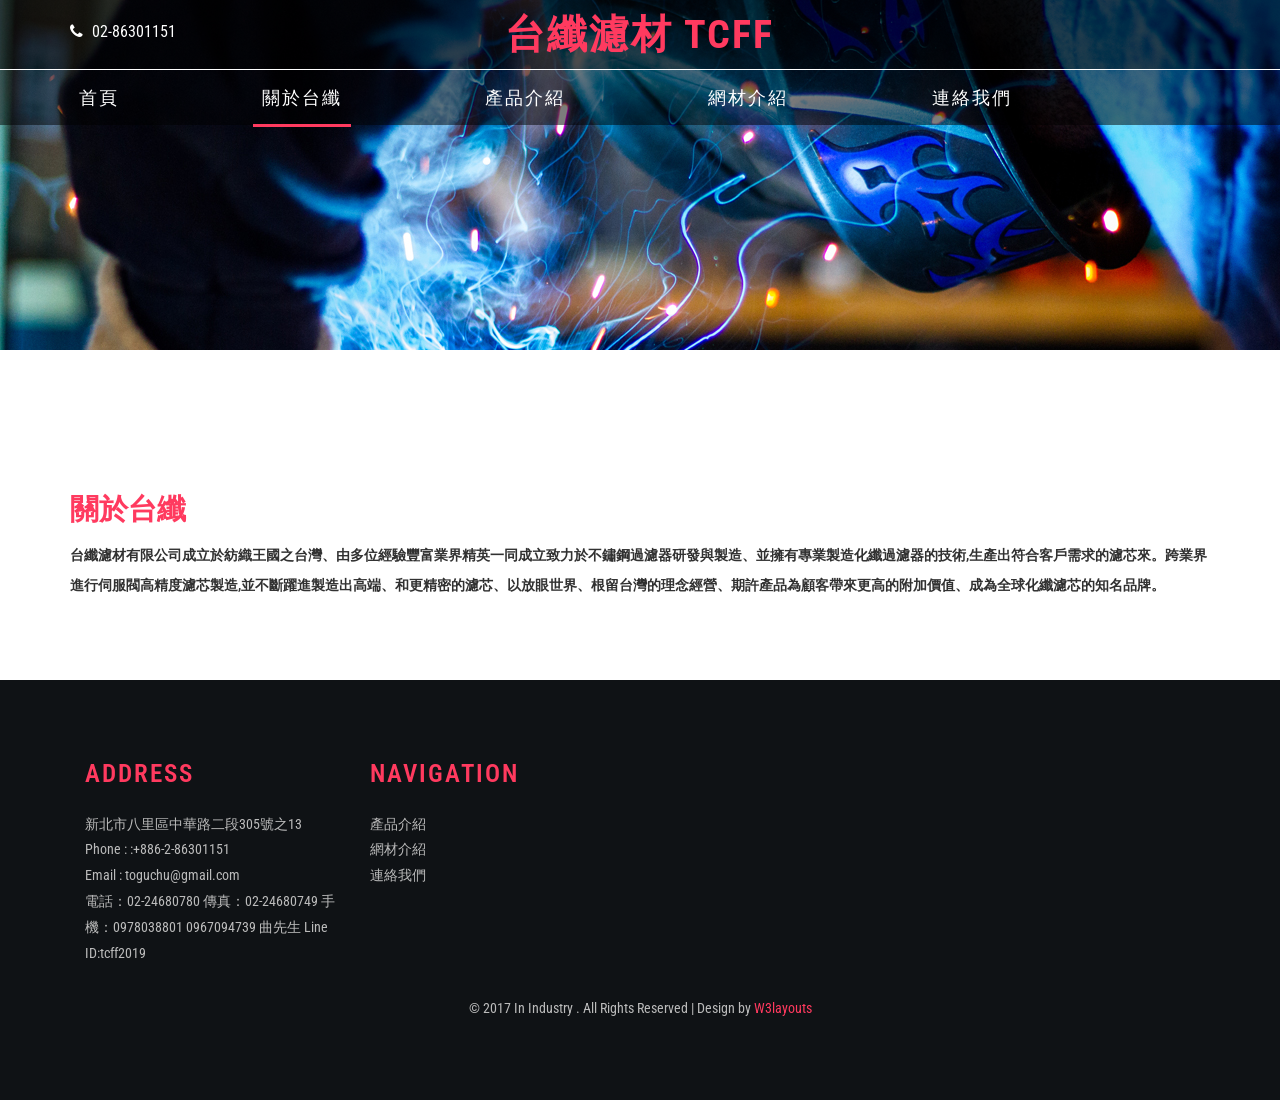
==== commit cbf758fb: "聯絡資訊更新" ====
--- a/about.htm
+++ b/about.htm
@@ -133,7 +133,11 @@
 						</p>
 						<p class="phone">Phone : :+886-2-86301151
 							<span>Email : <a href="mailto:toguchu@gmail.com">toguchu@gmail.com</a></span>
-							<!--<span>FAX : <a href="mailto:example@email.com">123 456 7890</a></span>-->
+							電話：02-24680780
+							傳真：02-24680749
+							手機：0978038801
+							0967094739 曲先生
+							Line ID:tcff2019
 						</p>
 					</div>
 				</div>
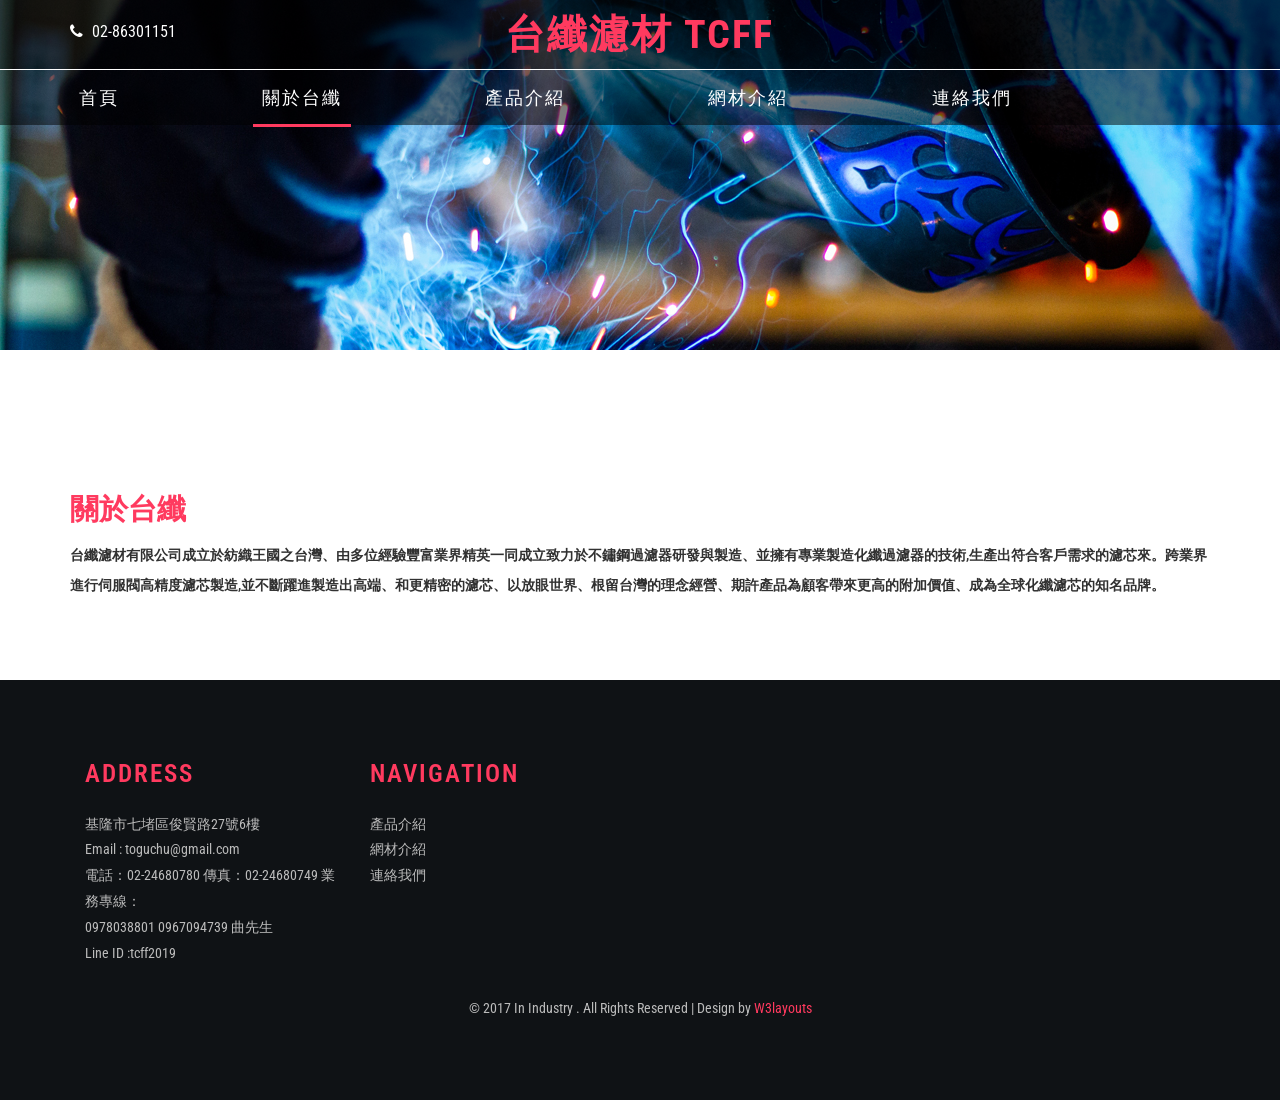
==== commit cc2c4892: "change contact information" ====
--- a/about.htm
+++ b/about.htm
@@ -129,15 +129,15 @@
 						<h4>Address</h4>
 					</div>
 					<div class="footer-grid-info">
-						<p>新北市八里區中華路二段305號之13
+						<p>基隆市七堵區俊賢路27號6樓
 						</p>
-						<p class="phone">Phone : :+886-2-86301151
+						<p class="phone">
 							<span>Email : <a href="mailto:toguchu@gmail.com">toguchu@gmail.com</a></span>
 							電話：02-24680780
 							傳真：02-24680749
-							手機：0978038801
-							0967094739 曲先生
-							Line ID:tcff2019
+							業務專線：<br>0978038801
+							0967094739 曲先生<br>
+							Line ID :tcff2019
 						</p>
 					</div>
 				</div>
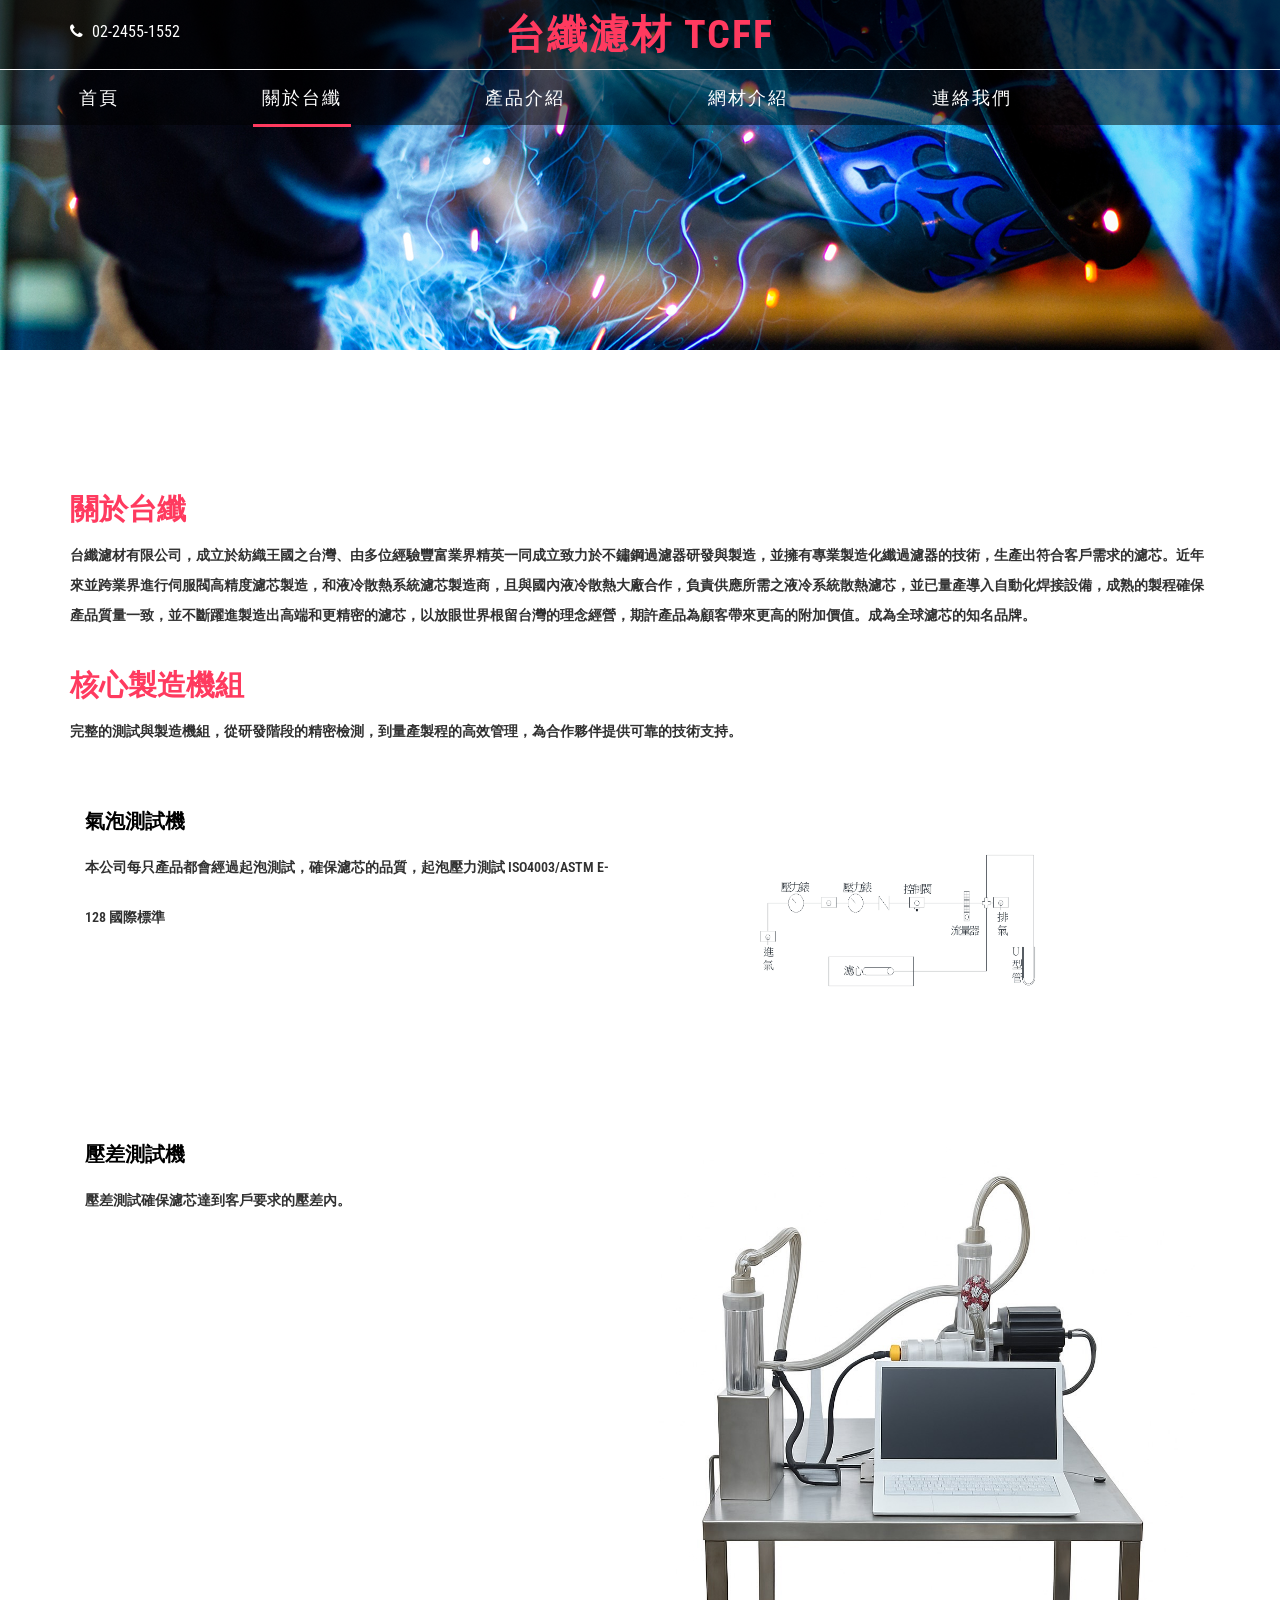
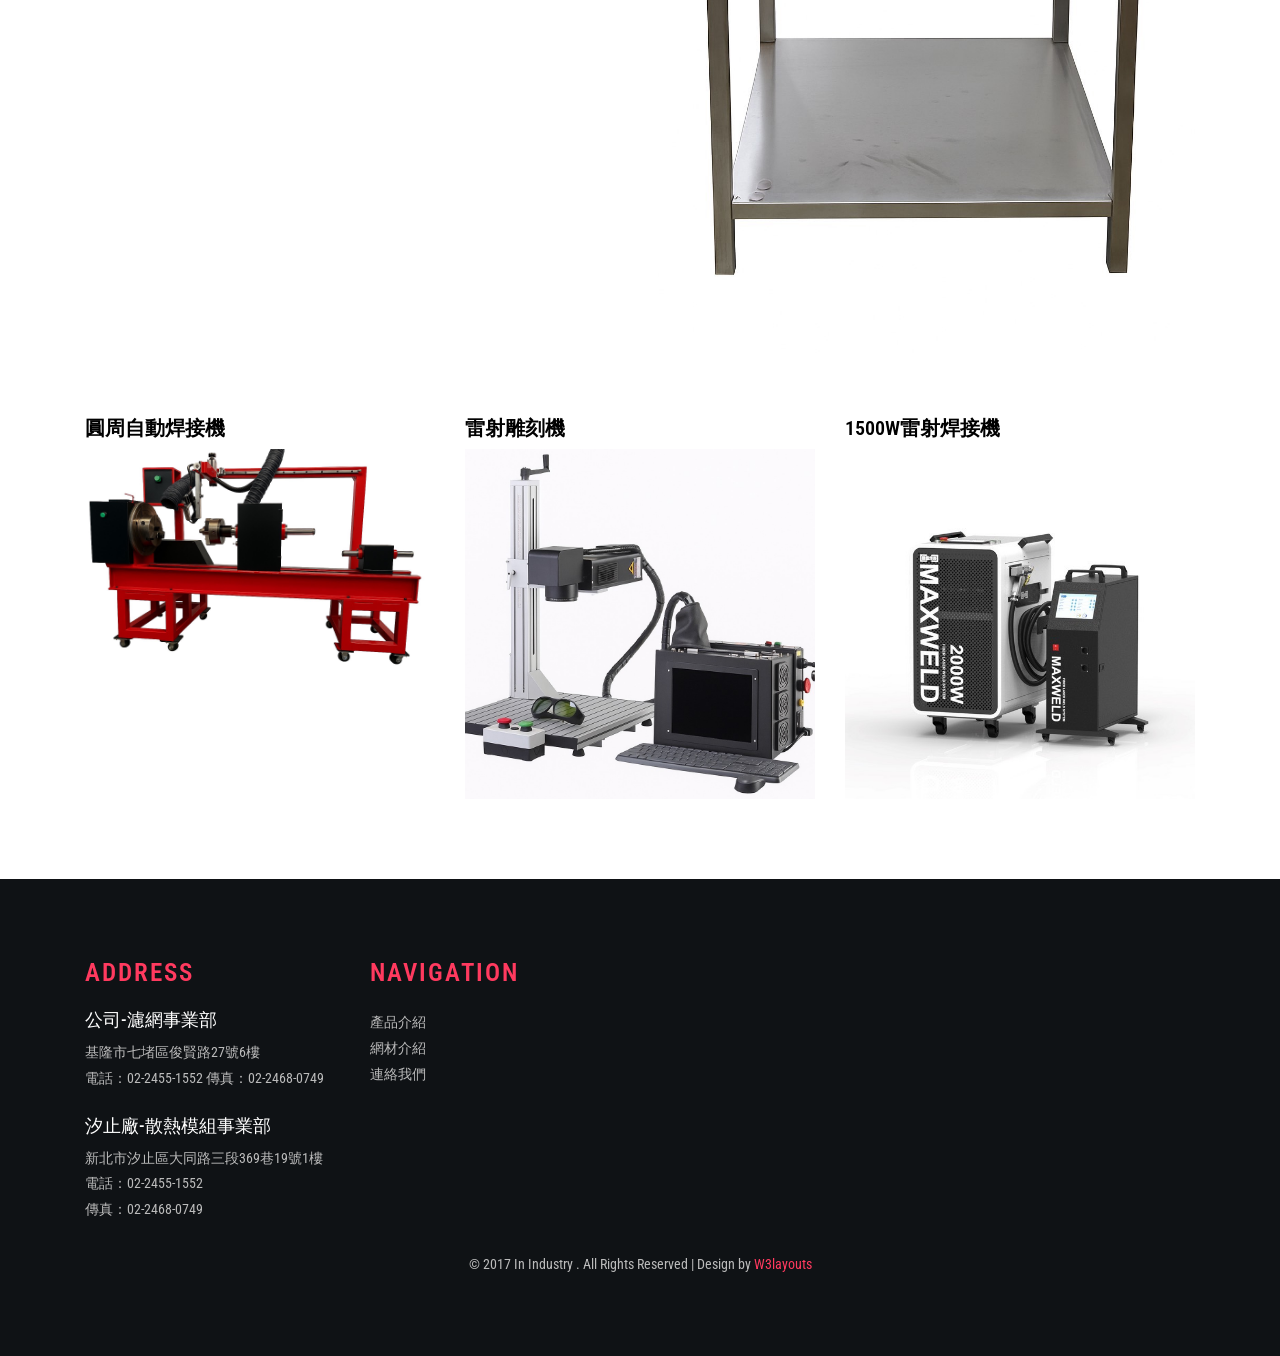
==== commit 114514a7: "update:完成開發" ====
--- a/about.htm
+++ b/about.htm
@@ -38,7 +38,7 @@
 			<div class="header-top">
 				<div class="container">
 					<div class="header-top-left">
-						<p><i class="fa fa-phone" aria-hidden="true"></i> 02-86301151</p>
+						<p><i class="fa fa-phone" aria-hidden="true"></i> 02-2455-1552</p>
 					</div>
 					<div class="w3layouts-logo">
 							<h1>
@@ -99,9 +99,70 @@
 			<div class="mail-grids">
 				<div class="mail-grid-left">
 					<h3>關於台纖</h3>
-					<h5 style="line-height: 30px;">台纖濾材有限公司成立於紡織王國之台灣、由多位經驗豐富業界精英一同成立致力於不鏽鋼過濾器研發與製造、並擁有專業製造化纖過濾器的技術,生產出符合客戶需求的濾芯來。跨業界進行伺服閥高精度濾芯製造,並不斷躍進製造出高端、和更精密的濾芯、以放眼世界、根留台灣的理念經營、期許產品為顧客帶來更高的附加價值、成為全球化纖濾芯的知名品牌。</h5>
-
-				</div>
+					<h5 style="line-height: 30px;">台纖濾材有限公司，成立於紡織王國之台灣、由多位經驗豐富業界精英一同成立致力於不鏽鋼過濾器研發與製造，並擁有專業製造化纖過濾器的技術，生產出符合客戶需求的濾芯。近年來並跨業界進行伺服閥高精度濾芯製造，和液冷散熱系統濾芯製造商，且與國內液冷散熱大廠合作，負責供應所需之液冷系統散熱濾芯，並已量產導入自動化焊接設備，成熟的製程確保產品質量一致，並不斷躍進製造出高端和更精密的濾芯，以放眼世界根留台灣的理念經營，期許產品為顧客帶來更高的附加價值。成為全球濾芯的知名品牌。</h5>
+
+				</div>
+				<div class="mail-grid-left" style="margin-top: 40px">
+					<h3>核心製造機組</h3>
+					<h5 style="line-height: 30px;">完整的測試與製造機組，從研發階段的精密檢測，到量產製程的高效管理，為合作夥伴提供可靠的技術支持。</h5>
+
+				</div>
+				<div class="mail-grids">
+					<div class="col-md-6 mail-grid-left">
+						<h3 style="color: black;font-size: 20px;">氣泡測試機</h3>
+						<h5 style="line-height: 50px;">
+							本公司每只產品都會經過起泡測試，確保濾芯的品質，起泡壓力測試 ISO4003/ASTM E-128 國際標準
+						</h5>
+					</div>
+					<div class="col-md-6 contact-form">
+						<img src="asset/bubble_test.png?t=456" width="100%">
+					</div>
+					<div class="clearfix"></div>
+				</div>
+				<div class="mail-grids">
+					<div class="col-md-6 mail-grid-left">
+						<h3 style="color: black;font-size: 20px">壓差測試機</h3>
+						<h5 style="line-height: 50px;">
+							壓差測試確保濾芯達到客戶要求的壓差內。
+						</h5>
+					</div>
+					<div class="col-md-6 contact-form">
+						<img src="asset/differential_pressure_test.jpg?t=456" width="100%">
+					</div>
+					<div class="clearfix"></div>
+				</div>
+<!--				<div class="mail-grids">-->
+<!--					<div class="col-md-6 mail-grid-left">-->
+<!--						<h3 style="color: black;font-size: 20px">高壓清洗機</h3>-->
+<!--						<h5 style="line-height: 50px;">-->
+<!--							用於精密伺服法濾芯，可高達3000PSI高壓清洗，確保濾芯的潔淨度達到 NAS7 級以下-->
+<!--						</h5>-->
+<!--					</div>-->
+<!--					<div class="col-md-6 contact-form">-->
+<!--						<img src="asset/product_6.jpg?t=456" width="100%">-->
+<!--					</div>-->
+<!--					<div class="clearfix"></div>-->
+<!--				</div>-->
+				<div class="mail-grids">
+					<div class="col-md-4 mail-grid-left">
+						<h3 style="color: black;font-size: 20px">圓周自動焊接機</h3>
+						<img src="asset/circumferential_welding.jpg?t=456" width="100%">
+					</div>
+					<div class="col-md-4 mail-grid-left">
+						<h3 style="color: black;font-size: 20px">雷射雕刻機</h3>
+						<img src="asset/laser_engraving.jpg?t=456" width="100%">
+					</div>
+<!--					<div class="col-md-3 mail-grid-left">-->
+<!--						<h3 style="color: black;font-size: 20px">200W雷射焊接機</h3>-->
+<!--						<img src="asset/product_6.jpg?t=456" width="100%">-->
+<!--					</div>-->
+					<div class="col-md-4 mail-grid-left">
+						<h3 style="color: black;font-size: 20px">1500W雷射焊接機</h3>
+						<img src="asset/1500w_laser.jpg?t=456" width="100%">
+					</div>
+					<div class="clearfix"></div>
+				</div>
+
 			<!--	<div class="col-md-6 contact-form">
 					<form action="#" method="post">
 						<input type="text" name="Name" placeholder="Name" required="">
@@ -122,72 +183,79 @@
 
 <!-- footer -->
 	<div class="w3-agile-footer">
-		<div class="container">
-			<div class="footer-grids">
-				<div class="col-md-3 footer-grid">
-					<div class="footer-grid-heading">
-						<h4>Address</h4>
-					</div>
-					<div class="footer-grid-info">
-						<p>基隆市七堵區俊賢路27號6樓
-						</p>
-						<p class="phone">
-							<span>Email : <a href="mailto:toguchu@gmail.com">toguchu@gmail.com</a></span>
-							電話：02-24680780
-							傳真：02-24680749
-							業務專線：<br>0978038801
-							0967094739 曲先生<br>
-							Line ID :tcff2019
-						</p>
-					</div>
-				</div>
-				<div class="col-md-3 footer-grid">
-					<div class="footer-grid-heading">
-						<h4>Navigation</h4>
-					</div>
-					<div class="footer-grid-info">
-						<ul>
-
-								<!--	<li><a href="index.html" class="active">首頁</a></li>
-									<li><a href="about.htm">關於台纖</a></li>-->
-									<li><a href="product.htm">產品介紹</a></li>
-									<li><a href="filter.htm">網材介紹</a></li>
-									<li><a href="connect.htm">連絡我們</a></li>
-						</ul>
-					</div>
-				</div>
-				<div class="col-md-3 footer-grid" style="display: none;">
-					<div class="footer-grid-heading">
-						<h4>Newsletter</h4>
-					</div>
-					<div class="agile-footer-grid">
-						<ul class="w3agile_footer_grid_list">
-							<li>Ut aut reiciendis voluptatibus maiores <a href="#">http://example.com</a> alias, ut aut reiciendis.
-								<span><i class="fa fa-twitter" aria-hidden="true"></i> 02 days ago</span></li>
-							<li>Itaque earum rerum hic tenetur a sapiente delectus <a href="#">http://example.com</a><span><i class="fa fa-twitter" aria-hidden="true"></i> 03 days ago</span></li>
-						</ul>
-					</div>
-				</div>
-				<div class="col-md-3 footer-grid" style="display: none;">
-					<div class="footer-grid-heading">
-						<h4>Follow</h4>
-					</div>
-					<div class="social">
-						<ul>
-							<li><a href="#"><i class="fa fa-facebook"></i></a></li>
-							<li><a href="#"><i class="fa fa-twitter"></i></a></li>
-							<li><a href="#"><i class="fa fa-rss"></i></a></li>
-							<li><a href="#"><i class="fa fa-vk"></i></a></li>
-						</ul>
-					</div>
-				</div>
-				<div class="clearfix"> </div>
-			</div>
-			<div class="agileits-w3layouts-copyright">
-				<p>© 2017 In Industry . All Rights Reserved | Design by <a href="http://w3layouts.com/"> W3layouts</a> </p>
-			</div>
-		</div>
-	</div>
+	<div class="container">
+		<div class="footer-grids">
+			<div class="col-md-3 footer-grid">
+				<div class="footer-grid-heading">
+					<h4>Address</h4>
+				</div>
+				<div class="footer-grid-info">
+					<h4 style="color: white">公司-濾網事業部</h4>
+					<p>基隆市七堵區俊賢路27號6樓
+					</p>
+					<p class="phone">
+						<!--							<span>Email : <a href="mailto:toguchu@gmail.com">toguchu@gmail.com</a></span>-->
+						電話：02-2455-1552
+						傳真：02-2468-0749
+					</p>
+				</div>
+				<div class="footer-grid-info">
+					<h4 style="color: white">汐止廠-散熱模組事業部</h4>
+					<p>新北市汐止區大同路三段369巷19號1樓</p>
+					<p class="phone">
+						<!--							<span>Email : <a href="mailto:toguchu@gmail.com">&#45;&#45;</a></span>-->
+						電話：02-2455-1552<br>
+						傳真：02-2468-0749
+					</p>
+				</div>
+			</div>
+			<div class="col-md-3 footer-grid">
+				<div class="footer-grid-heading">
+					<h4>Navigation</h4>
+				</div>
+				<div class="footer-grid-info">
+					<ul>
+
+						<!--	<li><a href="index.html" class="active">首頁</a></li>
+                            <li><a href="about.htm">關於台纖</a></li>-->
+						<li><a href="product.htm">產品介紹</a></li>
+						<li><a href="filter.htm">網材介紹</a></li>
+						<li><a href="connect.htm">連絡我們</a></li>
+					</ul>
+				</div>
+			</div>
+			<div class="col-md-3 footer-grid" style="display: none;">
+				<div class="footer-grid-heading">
+					<h4>Newsletter</h4>
+				</div>
+				<div class="agile-footer-grid">
+					<ul class="w3agile_footer_grid_list">
+						<li>Ut aut reiciendis voluptatibus maiores <a href="#">http://example.com</a> alias, ut aut reiciendis.
+							<span><i class="fa fa-twitter" aria-hidden="true"></i> 02 days ago</span></li>
+						<li>Itaque earum rerum hic tenetur a sapiente delectus <a href="#">http://example.com</a><span><i class="fa fa-twitter" aria-hidden="true"></i> 03 days ago</span></li>
+					</ul>
+				</div>
+			</div>
+			<div class="col-md-3 footer-grid" style="display: none;">
+				<div class="footer-grid-heading">
+					<h4>Follow</h4>
+				</div>
+				<div class="social">
+					<ul>
+						<li><a href="#"><i class="fa fa-facebook"></i></a></li>
+						<li><a href="#"><i class="fa fa-twitter"></i></a></li>
+						<li><a href="#"><i class="fa fa-rss"></i></a></li>
+						<li><a href="#"><i class="fa fa-vk"></i></a></li>
+					</ul>
+				</div>
+			</div>
+			<div class="clearfix"> </div>
+		</div>
+		<div class="agileits-w3layouts-copyright">
+			<p>© 2017 In Industry . All Rights Reserved | Design by <a href="http://w3layouts.com/"> W3layouts</a> </p>
+		</div>
+	</div>
+</div>
 	<!-- //footer -->
 	<!-- bootstrap-pop-up -->
 	<div class="modal video-modal fade" id="myModal" tabindex="-1" role="dialog" aria-labelledby="myModal">
--- a/css/style.css
+++ b/css/style.css
@@ -584,6 +584,104 @@
 .w3-ab-top{
 	margin-top:5em;
 }
+/* Hot products responsive fix */
+.w3-about .w3-ab-top img{
+    max-width:100%;
+    height:auto;
+    display:block;
+    margin:0 auto;
+}
+
+/* Hot products - 固定長方形圖片樣式 */
+.hot-card {
+    background: #fff;
+    border-radius: 8px;
+    overflow: hidden;
+    box-shadow: 0 2px 8px rgba(0,0,0,0.1);
+    transition: transform 0.3s ease, box-shadow 0.3s ease;
+    height: 100%;
+    display: flex;
+    flex-direction: column;
+}
+
+.hot-card:hover {
+    transform: translateY(-5px);
+    box-shadow: 0 8px 25px rgba(0,0,0,0.15);
+}
+
+.hot-card-img {
+    width: 100%;
+    position: relative;
+    overflow: hidden;
+    /* PC桌機版 - 720x480px (3:2比例) */
+    padding-bottom: 66.67%; /* 480/720 = 66.67% */
+}
+
+.hot-card-img img {
+    position: absolute;
+    top: 50%; left: 50%;
+    transform: translate(-50%, -50%);
+    max-width: 100%;
+    width: auto;
+    height: auto;
+}
+
+.hot-card-title {
+    padding: 15px 20px 5px;
+    margin: 0;
+    font-size: 18px;
+    font-weight: 600;
+    color: #333;
+    line-height: 1.4;
+}
+
+.hot-card-subtitle {
+    padding: 0 20px 20px;
+    margin: 0;
+    font-size: 14px;
+    color: #666;
+    line-height: 1.5;
+    flex-grow: 1;
+}
+
+@media (min-width:736px) and (max-width:991px){
+
+  
+  /* 平板版 - 600x400px (3:2比例) */
+  .hot-card-img {
+    padding-bottom: 66.67%; /* 400/600 = 66.67% */
+  }
+  
+  .hot-card-title {
+    font-size: 16px;
+    padding: 12px 15px 5px;
+  }
+  
+  .hot-card-subtitle {
+    font-size: 13px;
+    padding: 0 15px 15px;
+  }
+}
+
+@media (max-width:735px){
+  .w3-about .w3-ab-top.row{ margin-left:0; margin-right:0; }
+  .w3-about .w3-ab-top .col-md-4{ width:100%; float:none; padding-left:15px; padding-right:15px; margin-bottom:20px; }
+  
+  /* 手機版 - 400x267px (3:2比例) */
+  .hot-card-img {
+    padding-bottom: 66.75%; /* 267/400 = 66.75% */
+  }
+  
+  .hot-card-title {
+    font-size: 16px;
+    padding: 12px 15px 5px;
+  }
+  
+  .hot-card-subtitle {
+    font-size: 13px;
+    padding: 0 15px 15px;
+  }
+}
 /*-- effect7 --*/
 .hi-icon-wrap {
 	text-align: center;
@@ -591,8 +689,6 @@
 }
 
 .hi-icon {
-  text-decoration: none;
-	display: inline-block;
 	font-size: 0px;
 	cursor: pointer;
 	width: 90px;
@@ -604,6 +700,8 @@
 	-ms-border-radius: 50%;
 	text-align: center;
 	position: relative;
+	text-align: center;
+	position: relative;
 	z-index: 1;
     color: #B365C5;
 }
@@ -618,8 +716,8 @@
 	-moz-border-radius: 50%;
 	-ms-border-radius: 50%;
 	content: '';
-	-webkit-box-sizing: content-box; 
-	-moz-box-sizing: content-box; 
+	-webkit-box-sizing: content-box;
+	-moz-box-sizing: content-box;
 	box-sizing: content-box;
 }
 
@@ -636,7 +734,7 @@
 .hi-icon-effect-7 .hi-icon {
 	-webkit-transition: background 0.2s, color 0.2s;
 	-moz-transition: background 0.2s, color 0.2s;
-	transition: background 0.2s, color 0.2s;	
+	transition: background 0.2s, color 0.2s;
 }
 
 .hi-icon-effect-7 .hi-icon:hover {
@@ -768,18 +866,17 @@
     width: 32.333%;
 }
 .w3l-abt-grid-1,.w3l-abt-grid-2 {
-    box-shadow: 32px 0 0 0 #fff, 0 -32px 0 0 #fff, 0 32px 0 0 #fff, 32px 32px 0 0 #fff, 32px -32px 0 0 #fff, 0 0 32px 0 rgba(0, 0, 0, 0.15);
 	 margin: 0 0.5%;
     padding: 30px 20px;
     width: 32.333%;
 }
 /*-- //about--*/
-/*-- news --*/ 
+/*-- news --*/
 .news {
     background: url(../images/12.jpg)no-repeat center 0px fixed;
     background-size: cover;
 	padding: 5em 0;
-} 
+}
 .news h3.w3ls-title{
 	color:#fff;
 }
@@ -840,12 +937,12 @@
 	color:#333;
 	text-decoration:none;
 	-webkit-transition:.5s all;
-	-moz-transition:.5s all; 
+	-moz-transition:.5s all;
 	transition:.5s all;
 }
 .news  h4 a:hover {
 	color:#ff3a5f;
-}  
+}
 .news a.w3-agilebtn {
     padding: .6em 1.5em;
     color: #999;
@@ -853,8 +950,8 @@
     border-color: #999;
     margin: 1.5em 0 0;
 }
-.news a.w3-agilebtn:hover{ 
-    color: #fff; 
+.news a.w3-agilebtn:hover{
+    color: #fff;
 }
 img.img-responsive {
     width: 100%;
@@ -867,7 +964,7 @@
     color: #fff;
 }
 /*-- //news --*/
-/*-- testimonial --*/ 
+/*-- testimonial --*/
 .testimonials img {
     width: 100%;
 }
@@ -876,7 +973,7 @@
     margin: 0 auto;
     padding: 2em 5em;
 	-webkit-box-shadow: 0px 0px 8px 2px #ccc;
-	-moz-box-shadow: 0px 0px 8px 2px #ccc; 
+	-moz-box-shadow: 0px 0px 8px 2px #ccc;
     box-shadow: 0px 0px 8px 2px #ccc;
     text-align: center;
 }
@@ -912,8 +1009,8 @@
 	outline:none;
 	background:none;
 }
-.nav-tabs > li.active > a, .nav-tabs > li.active > a:hover, .nav-tabs > li.active > a:focus { 
-    border: none; 
+.nav-tabs > li.active > a, .nav-tabs > li.active > a:hover, .nav-tabs > li.active > a:focus {
+    border: none;
 	outline:none;
 	background:none;
 }
@@ -924,8 +1021,8 @@
     margin-top: 4em;
 }
 /*-- //testimonial --*/
-/*-- subscribe --*/ 
-.sub-agileitsinfo{ 
+/*-- subscribe --*/
+.sub-agileitsinfo{
 	background: url(../images/1.jpg)no-repeat 0px 0px fixed;
     background-size: cover;
 }
@@ -977,9 +1074,9 @@
 }
 .subscribe form:hover input[type="submit"] {
     border-color: #ff3a5f;
-    background:#ff3a5f; 
+    background:#ff3a5f;
 	color: #fff;
-}  
+}
 .subscribe ::-webkit-input-placeholder {
 	color:#f44336 !important;
 }
@@ -989,7 +1086,7 @@
 .subscribe ::-moz-placeholder {  /* Firefox 19+ */
 	color:#f44336 !important;
 }
-.subscribe :-ms-input-placeholder {  
+.subscribe :-ms-input-placeholder {
 	color:#f44336 !important;
 }
 .sub-agileitsinfo h3,.sub-agileitsinfo p{
@@ -1016,7 +1113,7 @@
     -ms-transition: 0.5s all;
     -moz-transition: 0.5s all;
     cursor: pointer;
-} 
+}
 .icon-box:hover {
     background: #000;
 	transition:0.5s all;
@@ -1035,11 +1132,11 @@
     float: left;
     width: 12.5%;
     height: 115px;
-    padding: 10px; 
+    padding: 10px;
     line-height: 1.4;
-    text-align: center;  
+    text-align: center;
     font-size: 12px;
-    list-style-type: none;	
+    list-style-type: none;
 }
 .codes .bs-glyphicons .glyphicon {
     margin-top: 5px;
@@ -1057,7 +1154,7 @@
     -webkit-font-smoothing: antialiased;
     -moz-osx-font-smoothing: grayscale;
 	color: #777;
-} 
+}
 .codes .bs-glyphicons .glyphicon-class {
     display: block;
     text-align: center;
@@ -1115,7 +1212,7 @@
     -webkit-font-smoothing: antialiased;
     -moz-osx-font-smoothing: grayscale;
 	color: #777;
-} 
+}
 .bs-glyphicons .glyphicon-class {
     display: block;
     text-align: center;
@@ -1226,7 +1323,7 @@
 .label {
 	font-weight: 300 !important;
 	border-radius:4px;
-}  
+}
 .grid_5{
 	background:none;
 	padding:2em 0;
@@ -1673,6 +1770,55 @@
 .map {
     margin-top: 4em;
 }
+
+/*-- Contact Person Card --*/
+.contact-person-card {
+    background: #f9f9f9;
+    border: 1px solid #ddd;
+    border-radius: 8px;
+    padding: 20px;
+    margin-bottom: 30px;
+    text-align: center;
+    transition: all 0.3s ease;
+}
+.contact-person-card:hover {
+    box-shadow: 0 4px 15px rgba(0,0,0,0.1);
+    transform: translateY(-5px);
+}
+.contact-person-img {
+    margin-bottom: 15px;
+}
+.contact-person-img img {
+    width: 120px;
+    height: 120px;
+    object-fit: contain;
+    border: 4px solid #fff;
+    box-shadow: 0 2px 5px rgba(0,0,0,0.1);
+}
+.contact-person-info h4 {
+    font-size: 1.5em;
+    color: #ff3a5f;
+    font-weight: 600;
+    margin: 0 0 5px;
+}
+.contact-person-info p {
+    color: #777;
+    margin: 0 0 10px;
+    font-size: 1em;
+}
+.contact-person-info p i {
+    margin-right: 8px;
+    color: #ff3a5f;
+}
+.contact-person-info a {
+    color: #337ab7;
+    text-decoration: none;
+}
+.contact-person-info a:hover {
+    text-decoration: underline;
+}
+
+
 /*-- //contact --*/
 /*-- about --*/
 .agileits-top-heading{
@@ -1693,7 +1839,7 @@
 }
 .ab-text p {
     line-height: 1.8em;
-    margin:0 0 1em 0;
+    margin: 0 0 1em 0;
     font-size: 0.9em;
     color: #999999;
 }
@@ -1911,7 +2057,7 @@
 }
 @media(max-width:1024px){
 }
-@media(max-width:991px){
+@media(max-width:1200px){
 .agileits_w3layouts_banner_info h3 {
     font-size: 2em;
 }
@@ -1954,8 +2100,11 @@
     width: 70%;
 }
 .w3l-abt-grid-1, .w3l-abt-grid-2,.w3l-abt-grid {
-    width: 32.333%;
+    width: 50%;
     float: left;
+}
+.col-md-4 {
+    margin: 0;
 }
 .w3-about h4 {
     font-size: 20px;
@@ -1989,52 +2138,6 @@
 }
 .main-textgrids {
     padding: 3em 0;
-}
-.ab-agile {
-    margin-top: 3em;
-}
-.ab-text {
-    margin: 1em 0;
-}
-.statements {
-    margin-top: 1em;
-}
-.different {
-    padding: 3em 0;
-}
-.w3agile-different-info p {
-    width: 100%;
-}
-.team {
-    padding: 3em 0 1em;
-}
-.wthree-team-grid {
-    float: left;
-    width: 50%;
-    margin-bottom: 2em;
-}
-.gallery {
-    padding: 3em 0;
-}
-.gallery-grid {
-    padding-left: 16px;
-    float: left;
-    width: 50%;
-}
-.w3-agileits-gallery-grids {
-    margin-top: 2em;
-}
-.contact-top {
-    padding: 3em 0;
-}
-.map {
-    margin-top: 3em;
-}
-.mail-grids {
-    margin: 3em 0 0 0;
-}
-.projects {
-    padding: 3em 0 1em;
 }
 .projects-agile {
     margin-top: 3em;
@@ -2137,7 +2240,7 @@
     width: 50%;
 }
 }
-@media(max-width:667px){	
+@media(max-width:667px){
 .header-top-left {
     width: 23%;
 }
@@ -2170,7 +2273,7 @@
 .testi-w3agileinfo .tab-content {
     width: 85%;
     padding: 2em 2em;
-}	
+}
 }
 @media(max-width:600px){
 	.subscribe input[type="email"] {
@@ -2461,7 +2564,4 @@
     margin-top: 2em;
 }
 .projects-w3lgrids {
-    padding: 0;
-}
-}
-/*-- //responsive --*/+}
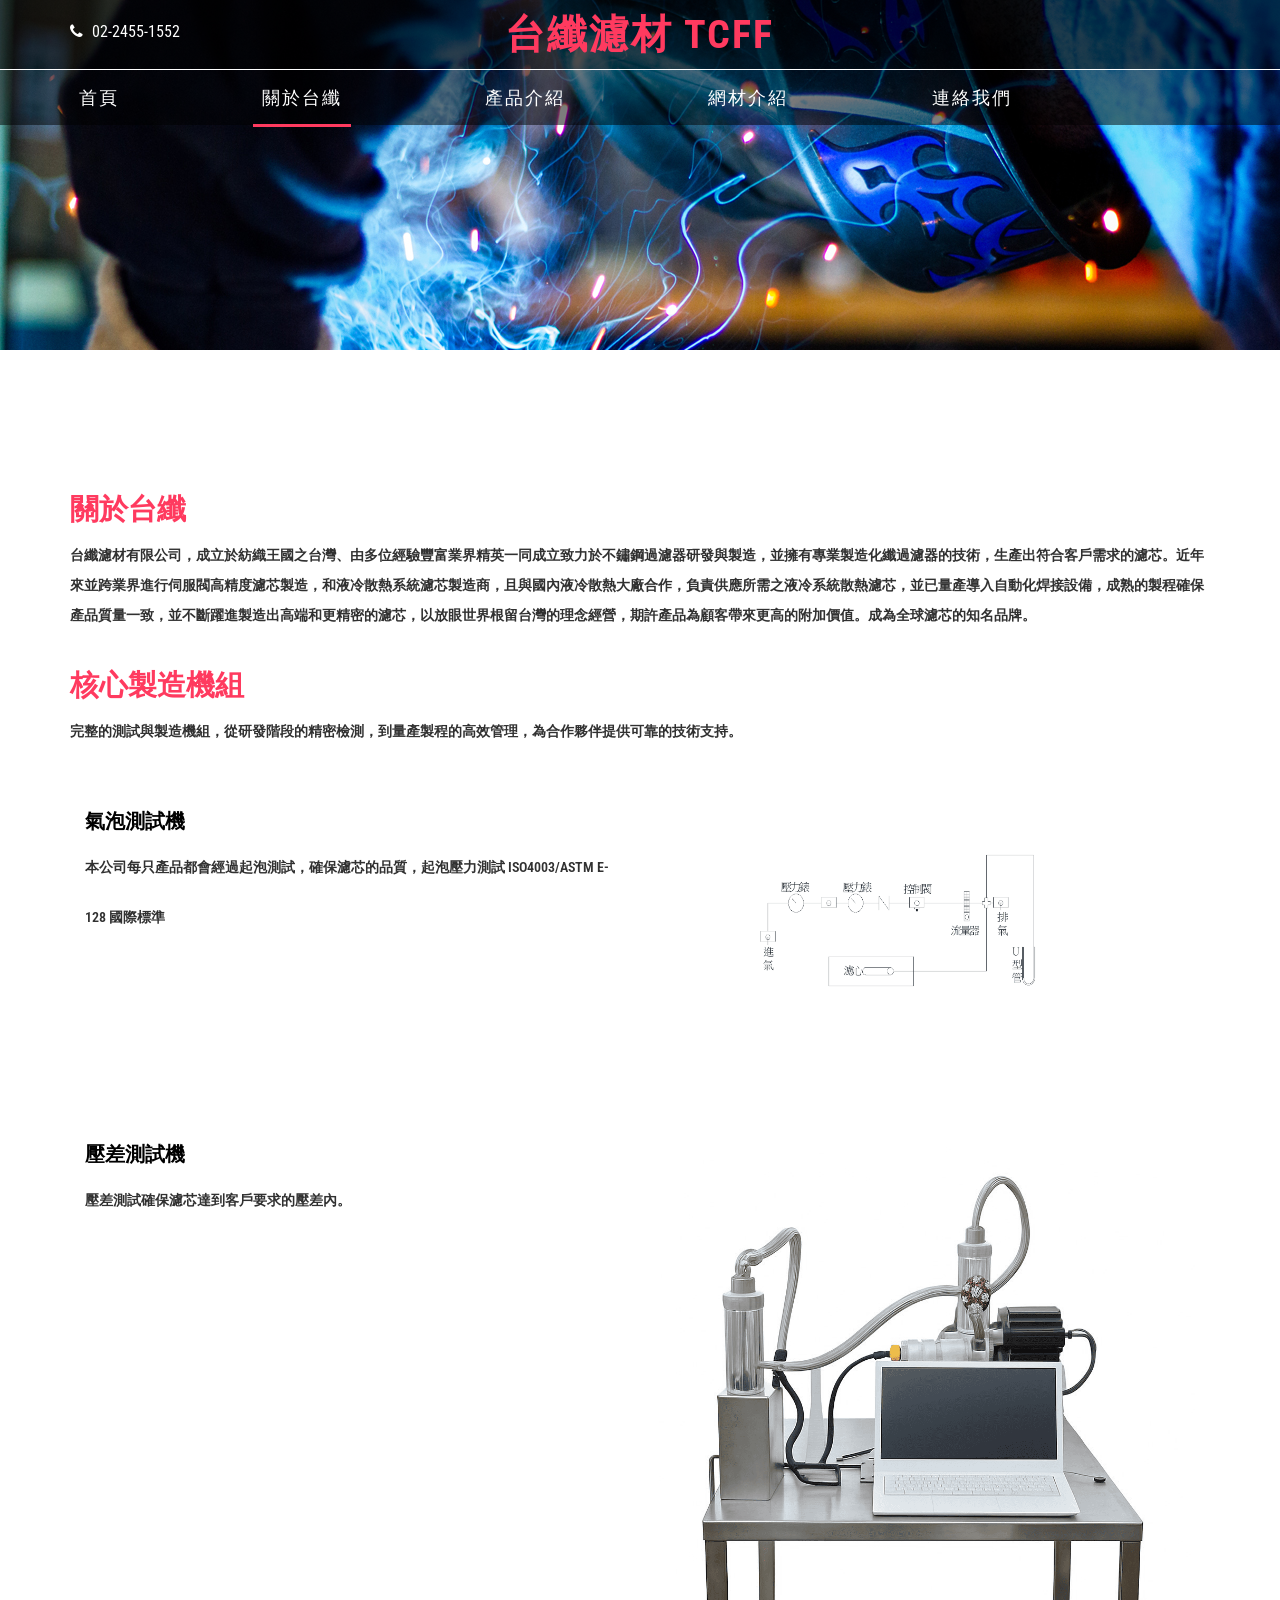
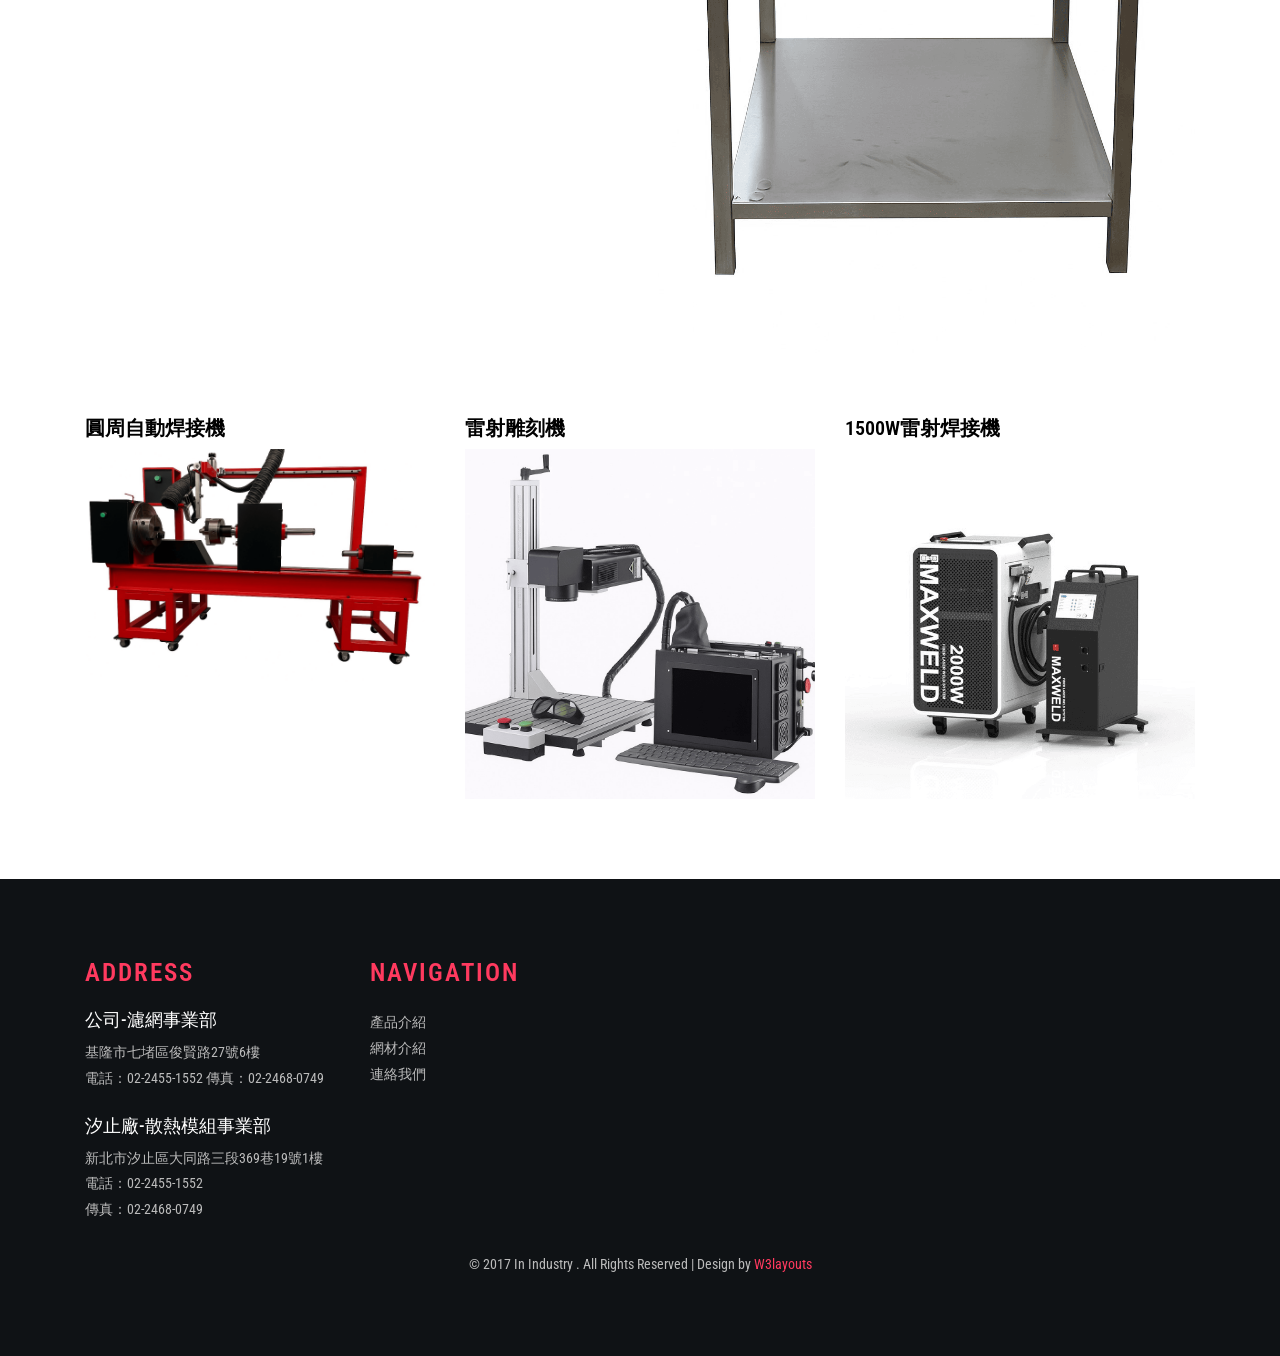
==== commit 98296d80: "fix:更新圖片與暫存問題" ====
--- a/about.htm
+++ b/about.htm
@@ -1,4 +1,3 @@
-
 <!--A Design by W3layouts
 Author: W3layout
 Author URL: http://w3layouts.com
@@ -20,7 +19,7 @@
 <link rel="stylesheet" href="css/style.css" type="text/css" media="all" />
 <!--// css -->
 <!-- font-awesome icons -->
-<link href="css/font-awesome.css" rel="stylesheet"> 
+<link href="css/font-awesome.css" rel="stylesheet">
 <!-- //font-awesome icons -->
 <!-- font -->
 <link href="//fonts.googleapis.com/css?family=Open+Sans:300,300i,400,400i,600,600i,700,700i,800,800i" rel="stylesheet">
@@ -28,6 +27,7 @@
 <!-- //font -->
 <script type="text/javascript" src="js/jquery-2.1.4.min.js"></script>
 <script src="js/bootstrap.js"></script>
+<script src="js/cache-buster.js"></script>
 <!--[if lt IE 9]>
   <script src="https://oss.maxcdn.com/libs/html5shiv/3.7.0/html5shiv.js"></script>
 <![endif]-->
@@ -115,7 +115,7 @@
 						</h5>
 					</div>
 					<div class="col-md-6 contact-form">
-						<img src="asset/bubble_test.png?t=456" width="100%">
+						<img src="asset/bubble_test.png" width="100%">
 					</div>
 					<div class="clearfix"></div>
 				</div>
@@ -127,7 +127,7 @@
 						</h5>
 					</div>
 					<div class="col-md-6 contact-form">
-						<img src="asset/differential_pressure_test.jpg?t=456" width="100%">
+						<img src="asset/differential_pressure_test.png" width="100%">
 					</div>
 					<div class="clearfix"></div>
 				</div>
@@ -139,26 +139,26 @@
 <!--						</h5>-->
 <!--					</div>-->
 <!--					<div class="col-md-6 contact-form">-->
-<!--						<img src="asset/product_6.jpg?t=456" width="100%">-->
+<!--						<img src="asset/product_6.png" width="100%">-->
 <!--					</div>-->
 <!--					<div class="clearfix"></div>-->
 <!--				</div>-->
 				<div class="mail-grids">
 					<div class="col-md-4 mail-grid-left">
 						<h3 style="color: black;font-size: 20px">圓周自動焊接機</h3>
-						<img src="asset/circumferential_welding.jpg?t=456" width="100%">
+						<img src="asset/circumferential_welding.png" width="100%">
 					</div>
 					<div class="col-md-4 mail-grid-left">
 						<h3 style="color: black;font-size: 20px">雷射雕刻機</h3>
-						<img src="asset/laser_engraving.jpg?t=456" width="100%">
+						<img src="asset/laser_engraving.png" width="100%">
 					</div>
 <!--					<div class="col-md-3 mail-grid-left">-->
 <!--						<h3 style="color: black;font-size: 20px">200W雷射焊接機</h3>-->
-<!--						<img src="asset/product_6.jpg?t=456" width="100%">-->
+<!--						<img src="asset/product_6.png" width="100%">-->
 <!--					</div>-->
 					<div class="col-md-4 mail-grid-left">
 						<h3 style="color: black;font-size: 20px">1500W雷射焊接機</h3>
-						<img src="asset/1500w_laser.jpg?t=456" width="100%">
+						<img src="asset/1500w_laser.png" width="100%">
 					</div>
 					<div class="clearfix"></div>
 				</div>
@@ -267,8 +267,8 @@
 				</div>
 				<section>
 					<div class="modal-body">
-						<img src="images/s12.jpg" alt=" " class="img-responsive" />
-						<p>Ut enim ad minima veniam, quis nostrum 
+						<img src="images/s12.png" alt=" " class="img-responsive" />
+						<p>Ut enim ad minima veniam, quis nostrum
 							exercitationem ullam corporis suscipit laboriosam, 
 							nisi ut aliquid ex ea commodi consequatur? Quis autem 
 							vel eum iure reprehenderit qui in ea voluptate velit 
--- a/css/style.css
+++ b/css/style.css
@@ -20,7 +20,7 @@
 }
 /*-- banner --*/
 .banner{
-	background: url(../images/1.jpg) no-repeat 0px 0px;
+	background: url(../images/1.png) no-repeat 0px 0px;
     background-size: cover;
 	min-height:750px;
 }
@@ -36,7 +36,7 @@
     background-position: 50% 50%;
 }
 .banner-1 {
-    background: url(../images/1.jpg) no-repeat 0px 0px;
+    background: url(../images/1.png) no-repeat 0px 0px;
     background-size: cover;
     min-height: 350px;
 }
@@ -873,7 +873,7 @@
 /*-- //about--*/
 /*-- news --*/
 .news {
-    background: url(../images/12.jpg)no-repeat center 0px fixed;
+    background: url(../images/12.png)no-repeat center 0px fixed;
     background-size: cover;
 	padding: 5em 0;
 }
@@ -1023,7 +1023,7 @@
 /*-- //testimonial --*/
 /*-- subscribe --*/
 .sub-agileitsinfo{
-	background: url(../images/1.jpg)no-repeat 0px 0px fixed;
+	background: url(../images/1.png)no-repeat 0px 0px fixed;
     background-size: cover;
 }
 .subscribe {
@@ -1424,6 +1424,11 @@
 }
 h2.typoh2{
     margin: 0 0 10px;
+}
+.filter_introduce{
+    .col-md-3 {
+        padding-bottom: 24px;
+    }
 }
 @media (max-width:768px){
 .grid_5 {
@@ -1880,7 +1885,7 @@
 }
 /*-- different --*/
 .different{
-    background:url(../images/12.jpg)no-repeat center 0px fixed;
+    background:url(../images/12.png)no-repeat center 0px fixed;
     background-size: cover;
 	padding:5em 0;
 }
@@ -2563,5 +2568,6 @@
 .projects-agile {
     margin-top: 2em;
 }
-.projects-w3lgrids {
-}
+.projects-w3lgrids {}
+
+}
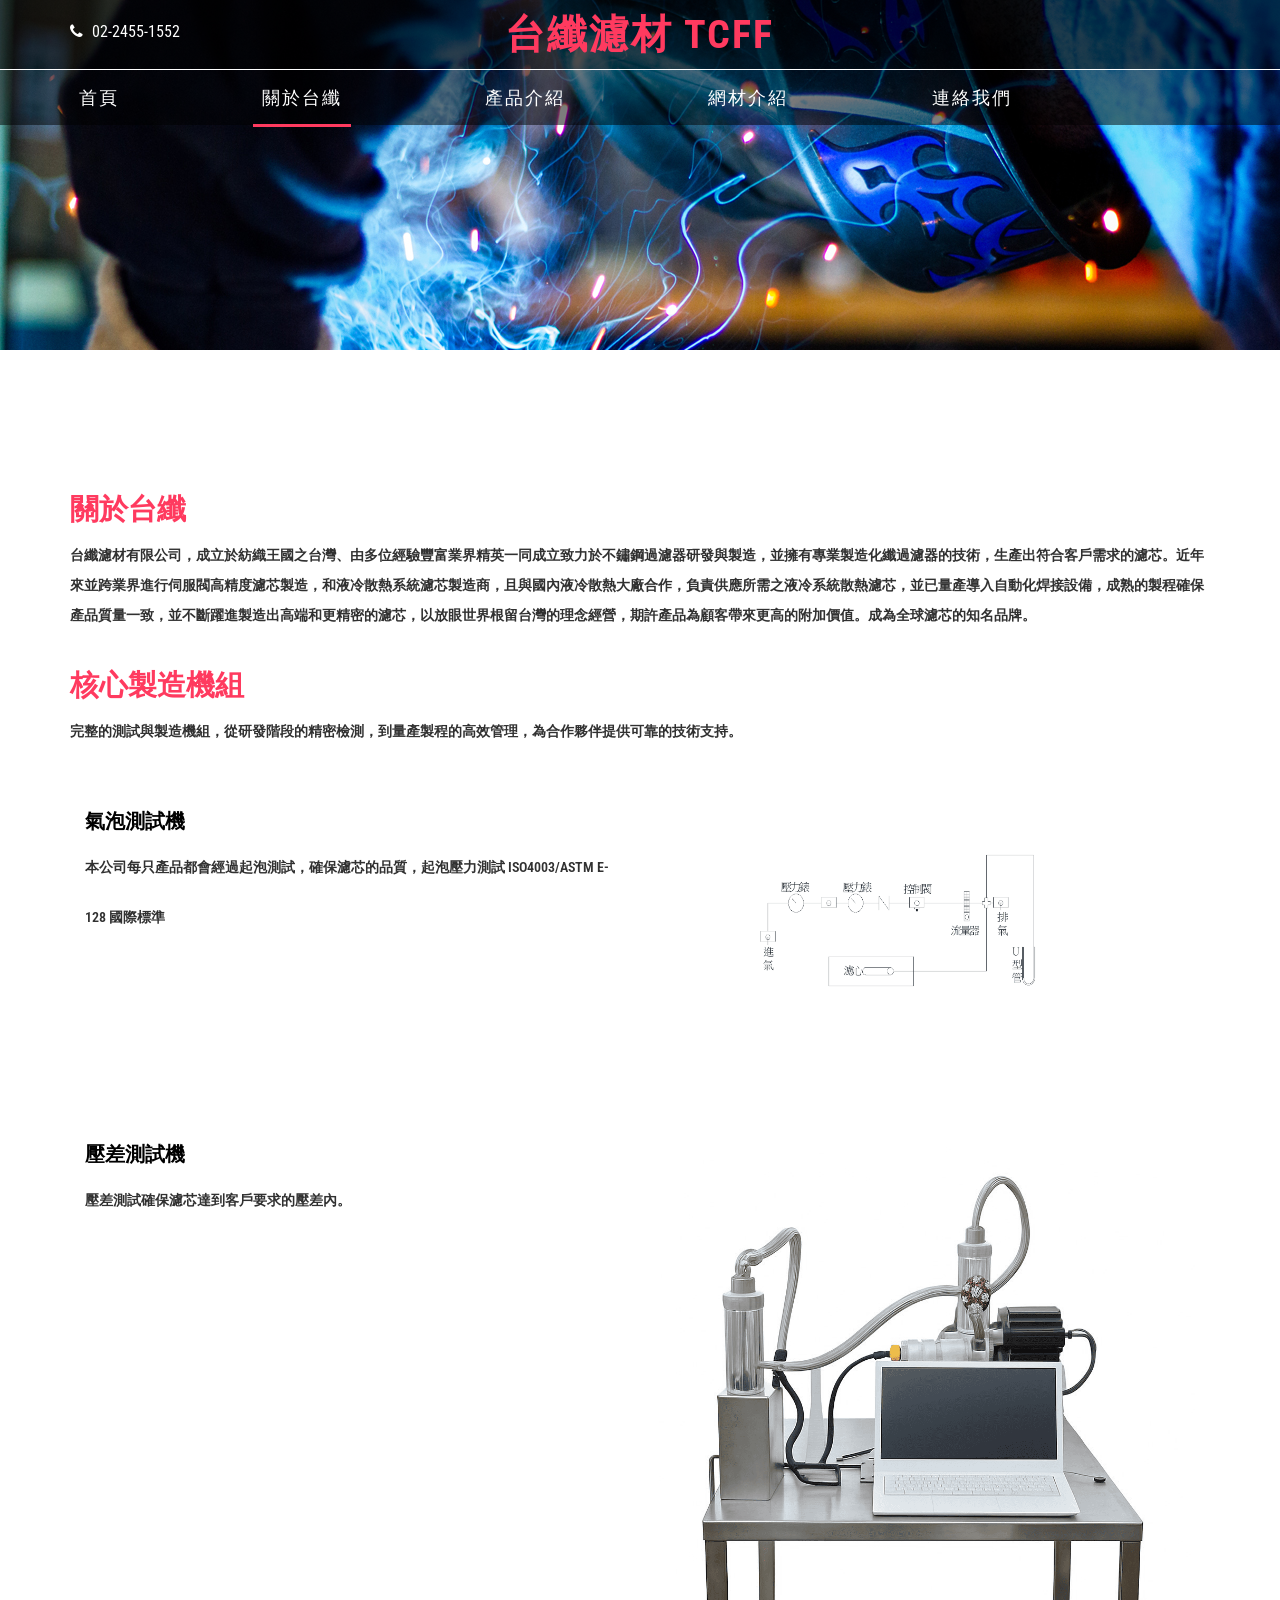
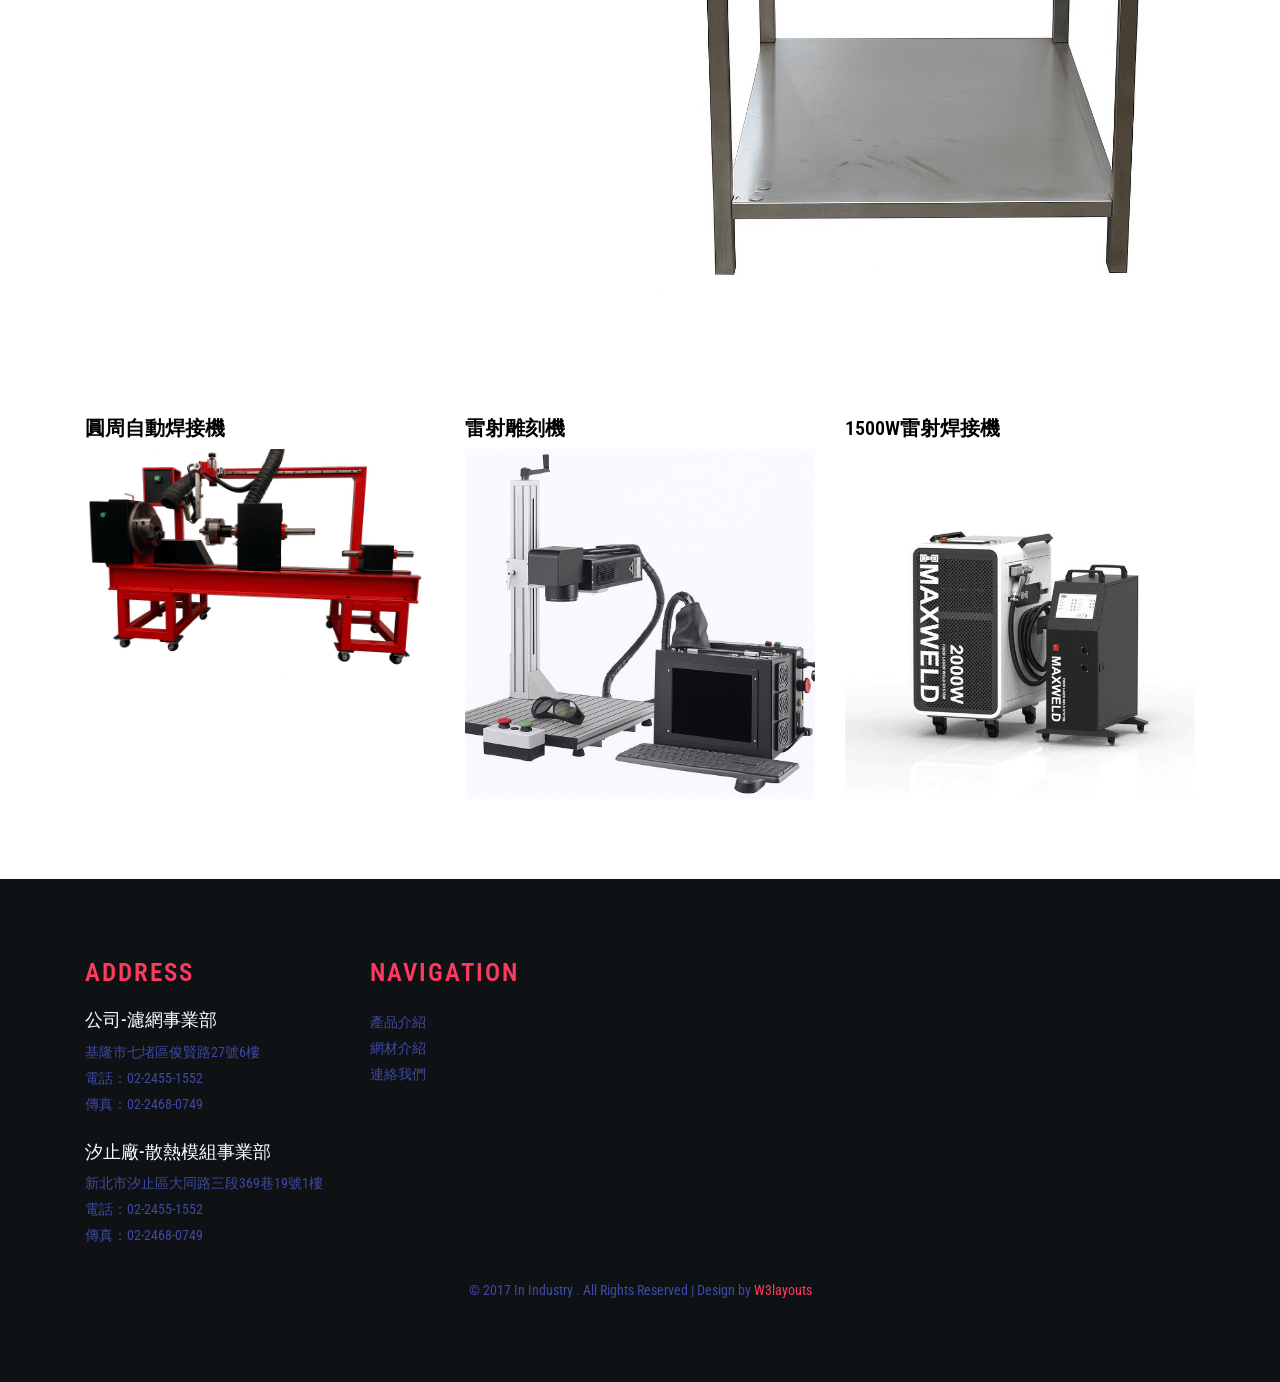
==== commit e6786fde: "feat: Header 與 Footer 元件化及效能與廣告優化 - refactor: 將全站共用的 Header 與 Footer 抽離為 Web Component (site-header." ====
--- a/about.htm
+++ b/about.htm
@@ -1,297 +1,177 @@
-<!--A Design by W3layouts
-Author: W3layout
-Author URL: http://w3layouts.com
-License: Creative Commons Attribution 3.0 Unported
-License URL: http://creativecommons.org/licenses/by/3.0/
--->
-<!DOCTYPE html>
-<html lang="zh-Hant">
-<head>
-<title>台纖濾材有限公司 Taiwan Chemical Fiber Filter Co.,Ltd</title>
-<meta name="viewport" content="width=device-width, initial-scale=1">
-<meta charset="utf-8">
-<meta name="keywords" content="台纖濾材有限公司成立於紡織王國之台灣、由多位經驗豐富業界精英一同成立致力於不鏽鋼過濾器研發與製造、並擁有專業製造化纖過濾器的技術,生產出符合客戶需求的濾芯來。" />
-<script type="application/x-javascript"> addEventListener("load", function() { setTimeout(hideURLbar, 0); }, false); function hideURLbar(){ window.scrollTo(0,1); } </script>
-<!-- bootstrap-css -->
-<link href="css/bootstrap.css" rel="stylesheet" type="text/css" media="all" />
-<!--// bootstrap-css -->
-<!-- css -->
-<link rel="stylesheet" href="css/style.css" type="text/css" media="all" />
-<!--// css -->
-<!-- font-awesome icons -->
-<link href="css/font-awesome.css" rel="stylesheet">
-<!-- //font-awesome icons -->
-<!-- font -->
-<link href="//fonts.googleapis.com/css?family=Open+Sans:300,300i,400,400i,600,600i,700,700i,800,800i" rel="stylesheet">
-<link href='//fonts.googleapis.com/css?family=Roboto+Condensed:400,700italic,700,400italic,300italic,300' rel='stylesheet' type='text/css'>
-<!-- //font -->
-<script type="text/javascript" src="js/jquery-2.1.4.min.js"></script>
-<script src="js/bootstrap.js"></script>
-<script src="js/cache-buster.js"></script>
-<!--[if lt IE 9]>
-  <script src="https://oss.maxcdn.com/libs/html5shiv/3.7.0/html5shiv.js"></script>
-<![endif]-->
-</head>
-<body>
-<!-- banner -->
-	<div class="banner-1">
-			<div class="header-top">
-				<div class="container">
-					<div class="header-top-left">
-						<p><i class="fa fa-phone" aria-hidden="true"></i> 02-2455-1552</p>
-					</div>
-					<div class="w3layouts-logo">
-							<h1>
-								<a href="index.html">台纖濾材 TCFF</a>
-							</h1>
-						</div>
-					<!--	<div class="wthreesearch">
-							<form action="#" method="post">
-								<input type="search" name="Search" placeholder="Search " required="">
-								<button type="submit" class="btn btn-default search" aria-label="Left Align">
-									<i class="fa fa-search" aria-hidden="true"></i>
-								</button>
-							</form>
-						</div>-->
-				</div>
-			</div>
-			<div class="header">
-				<div class="container">
-					<div class="top-nav">
-						<nav class="navbar navbar-default">
-								<div class="navbar-header">
-									<button type="button" class="navbar-toggle" data-toggle="collapse" data-target="#bs-example-navbar-collapse-1">
-										<span class="sr-only">Toggle navigation</span>
-										<span class="icon-bar"></span>
-										<span class="icon-bar"></span>
-										<span class="icon-bar"></span>
-									</button>
-								</div>
-								<!--navbar-header-->
-							<div class="collapse navbar-collapse" id="bs-example-navbar-collapse-1">
-								<ul class="nav navbar-nav navbar-right">
-									<li><a href="index.html">首頁</a></li>
-									<li><a href="about.htm" class="active">關於台纖</a></li>
-									<li><a href="product.htm">產品介紹</a></li>
-									<li><a href="filter.htm">網材介紹</a></li>
-									<li><a href="connect.htm">連絡我們</a></li>
-								</ul>	
-								<div class="clearfix"> </div>	
-							</div>
-						</nav>
-					</div>
-					
-					<div class="clearfix"> </div>
-				</div>
-			</div>
-	</div>
-<!-- //banner -->
-	<!-- contact -->
-	<div class="contact-top">
-		<!-- container -->
-		<div class="container">
-			<div class="w3l-heading">
-				<!--<h2 class="w3ls_head">Contact</h2>-->
-			</div>
-			<!--<div class="map">
-				<iframe src="https://www.google.com/maps/embed?pb=!1m14!1m12!1m3!1d158858.18237072596!2d-0.10159865000003898!3d51.52864165000001!2m3!1f0!2f0!3f0!3m2!1i1024!2i768!4f13.1!5e0!3m2!1sen!2sin!4v1436514341845" allowfullscreen></iframe>
-			</div>-->
-			<div class="mail-grids">
-				<div class="mail-grid-left">
-					<h3>關於台纖</h3>
-					<h5 style="line-height: 30px;">台纖濾材有限公司，成立於紡織王國之台灣、由多位經驗豐富業界精英一同成立致力於不鏽鋼過濾器研發與製造，並擁有專業製造化纖過濾器的技術，生產出符合客戶需求的濾芯。近年來並跨業界進行伺服閥高精度濾芯製造，和液冷散熱系統濾芯製造商，且與國內液冷散熱大廠合作，負責供應所需之液冷系統散熱濾芯，並已量產導入自動化焊接設備，成熟的製程確保產品質量一致，並不斷躍進製造出高端和更精密的濾芯，以放眼世界根留台灣的理念經營，期許產品為顧客帶來更高的附加價值。成為全球濾芯的知名品牌。</h5>
-
-				</div>
-				<div class="mail-grid-left" style="margin-top: 40px">
-					<h3>核心製造機組</h3>
-					<h5 style="line-height: 30px;">完整的測試與製造機組，從研發階段的精密檢測，到量產製程的高效管理，為合作夥伴提供可靠的技術支持。</h5>
-
-				</div>
-				<div class="mail-grids">
-					<div class="col-md-6 mail-grid-left">
-						<h3 style="color: black;font-size: 20px;">氣泡測試機</h3>
-						<h5 style="line-height: 50px;">
-							本公司每只產品都會經過起泡測試，確保濾芯的品質，起泡壓力測試 ISO4003/ASTM E-128 國際標準
-						</h5>
-					</div>
-					<div class="col-md-6 contact-form">
-						<img src="asset/bubble_test.png" width="100%">
-					</div>
-					<div class="clearfix"></div>
-				</div>
-				<div class="mail-grids">
-					<div class="col-md-6 mail-grid-left">
-						<h3 style="color: black;font-size: 20px">壓差測試機</h3>
-						<h5 style="line-height: 50px;">
-							壓差測試確保濾芯達到客戶要求的壓差內。
-						</h5>
-					</div>
-					<div class="col-md-6 contact-form">
-						<img src="asset/differential_pressure_test.png" width="100%">
-					</div>
-					<div class="clearfix"></div>
-				</div>
-<!--				<div class="mail-grids">-->
-<!--					<div class="col-md-6 mail-grid-left">-->
-<!--						<h3 style="color: black;font-size: 20px">高壓清洗機</h3>-->
-<!--						<h5 style="line-height: 50px;">-->
-<!--							用於精密伺服法濾芯，可高達3000PSI高壓清洗，確保濾芯的潔淨度達到 NAS7 級以下-->
-<!--						</h5>-->
-<!--					</div>-->
-<!--					<div class="col-md-6 contact-form">-->
-<!--						<img src="asset/product_6.png" width="100%">-->
-<!--					</div>-->
-<!--					<div class="clearfix"></div>-->
-<!--				</div>-->
-				<div class="mail-grids">
-					<div class="col-md-4 mail-grid-left">
-						<h3 style="color: black;font-size: 20px">圓周自動焊接機</h3>
-						<img src="asset/circumferential_welding.png" width="100%">
-					</div>
-					<div class="col-md-4 mail-grid-left">
-						<h3 style="color: black;font-size: 20px">雷射雕刻機</h3>
-						<img src="asset/laser_engraving.png" width="100%">
-					</div>
-<!--					<div class="col-md-3 mail-grid-left">-->
-<!--						<h3 style="color: black;font-size: 20px">200W雷射焊接機</h3>-->
-<!--						<img src="asset/product_6.png" width="100%">-->
-<!--					</div>-->
-					<div class="col-md-4 mail-grid-left">
-						<h3 style="color: black;font-size: 20px">1500W雷射焊接機</h3>
-						<img src="asset/1500w_laser.png" width="100%">
-					</div>
-					<div class="clearfix"></div>
-				</div>
-
-			<!--	<div class="col-md-6 contact-form">
-					<form action="#" method="post">
-						<input type="text" name="Name" placeholder="Name" required="">
-						<input type="email" name="Email" placeholder="Email" required="">
-						<input type="text" name="Subject" placeholder="Subject" required="">
-						<textarea name="Message" placeholder="Message" required=""></textarea>
-						<input type="submit" value="SEND">
-					</form>
-				</div>-->
-				<div class="clearfix"> </div>
-			</div>
-		</div>
-		<!-- //container -->
-	</div>
-	<!-- //contact -->
-
-
-
-<!-- footer -->
-	<div class="w3-agile-footer">
-	<div class="container">
-		<div class="footer-grids">
-			<div class="col-md-3 footer-grid">
-				<div class="footer-grid-heading">
-					<h4>Address</h4>
-				</div>
-				<div class="footer-grid-info">
-					<h4 style="color: white">公司-濾網事業部</h4>
-					<p>基隆市七堵區俊賢路27號6樓
-					</p>
-					<p class="phone">
-						<!--							<span>Email : <a href="mailto:toguchu@gmail.com">toguchu@gmail.com</a></span>-->
-						電話：02-2455-1552
-						傳真：02-2468-0749
-					</p>
-				</div>
-				<div class="footer-grid-info">
-					<h4 style="color: white">汐止廠-散熱模組事業部</h4>
-					<p>新北市汐止區大同路三段369巷19號1樓</p>
-					<p class="phone">
-						<!--							<span>Email : <a href="mailto:toguchu@gmail.com">&#45;&#45;</a></span>-->
-						電話：02-2455-1552<br>
-						傳真：02-2468-0749
-					</p>
-				</div>
-			</div>
-			<div class="col-md-3 footer-grid">
-				<div class="footer-grid-heading">
-					<h4>Navigation</h4>
-				</div>
-				<div class="footer-grid-info">
-					<ul>
-
-						<!--	<li><a href="index.html" class="active">首頁</a></li>
-                            <li><a href="about.htm">關於台纖</a></li>-->
-						<li><a href="product.htm">產品介紹</a></li>
-						<li><a href="filter.htm">網材介紹</a></li>
-						<li><a href="connect.htm">連絡我們</a></li>
-					</ul>
-				</div>
-			</div>
-			<div class="col-md-3 footer-grid" style="display: none;">
-				<div class="footer-grid-heading">
-					<h4>Newsletter</h4>
-				</div>
-				<div class="agile-footer-grid">
-					<ul class="w3agile_footer_grid_list">
-						<li>Ut aut reiciendis voluptatibus maiores <a href="#">http://example.com</a> alias, ut aut reiciendis.
-							<span><i class="fa fa-twitter" aria-hidden="true"></i> 02 days ago</span></li>
-						<li>Itaque earum rerum hic tenetur a sapiente delectus <a href="#">http://example.com</a><span><i class="fa fa-twitter" aria-hidden="true"></i> 03 days ago</span></li>
-					</ul>
-				</div>
-			</div>
-			<div class="col-md-3 footer-grid" style="display: none;">
-				<div class="footer-grid-heading">
-					<h4>Follow</h4>
-				</div>
-				<div class="social">
-					<ul>
-						<li><a href="#"><i class="fa fa-facebook"></i></a></li>
-						<li><a href="#"><i class="fa fa-twitter"></i></a></li>
-						<li><a href="#"><i class="fa fa-rss"></i></a></li>
-						<li><a href="#"><i class="fa fa-vk"></i></a></li>
-					</ul>
-				</div>
-			</div>
-			<div class="clearfix"> </div>
-		</div>
-		<div class="agileits-w3layouts-copyright">
-			<p>© 2017 In Industry . All Rights Reserved | Design by <a href="http://w3layouts.com/"> W3layouts</a> </p>
-		</div>
-	</div>
-</div>
-	<!-- //footer -->
-	<!-- bootstrap-pop-up -->
-	<div class="modal video-modal fade" id="myModal" tabindex="-1" role="dialog" aria-labelledby="myModal">
-		<div class="modal-dialog" role="document">
-			<div class="modal-content">
-				<div class="modal-header">
-					In Industry
-					<button type="button" class="close" data-dismiss="modal" aria-label="Close"><span aria-hidden="true">&times;</span></button>						
-				</div>
-				<section>
-					<div class="modal-body">
-						<img src="images/s12.png" alt=" " class="img-responsive" />
-						<p>Ut enim ad minima veniam, quis nostrum
-							exercitationem ullam corporis suscipit laboriosam, 
-							nisi ut aliquid ex ea commodi consequatur? Quis autem 
-							vel eum iure reprehenderit qui in ea voluptate velit 
-							esse quam nihil molestiae consequatur, vel illum qui 
-							dolorem eum fugiat quo voluptas nulla pariatur.
-							<i>" Quis autem vel eum iure reprehenderit qui in ea voluptate velit 
-								esse quam nihil molestiae consequatur.</i></p>
-					</div>
-				</section>
-			</div>
-		</div>
-	</div>
-<!-- //bootstrap-pop-up -->
-
-	<script src="js/jarallax.js"></script>
-	<script src="js/SmoothScroll.min.js"></script>
-	<script type="text/javascript">
-		/* init Jarallax */
-		$('.jarallax').jarallax({
-			speed: 0.5,
-			imgWidth: 1366,
-			imgHeight: 768
-		})
-	</script>
-</body>	
+<!--A Design by W3layouts
+Author: W3layout
+Author URL: http://w3layouts.com
+License: Creative Commons Attribution 3.0 Unported
+License URL: http://creativecommons.org/licenses/by/3.0/
+-->
+<!DOCTYPE html>
+<html lang="zh-Hant">
+<head>
+<title>台纖濾材有限公司 Taiwan Chemical Fiber Filter Co.,Ltd</title>
+<meta name="viewport" content="width=device-width, initial-scale=1">
+<meta charset="utf-8">
+<meta name="keywords" content="台纖濾材有限公司成立於紡織王國之台灣、由多位經驗豐富業界精英一同成立致力於不鏽鋼過濾器研發與製造、並擁有專業製造化纖過濾器的技術,生產出符合客戶需求的濾芯來。" />
+<script type="application/x-javascript"> addEventListener("load", function() { setTimeout(hideURLbar, 0); }, false); function hideURLbar(){ window.scrollTo(0,1); } </script>
+<!-- bootstrap-css -->
+<link href="css/bootstrap.css" rel="stylesheet" type="text/css" media="all" />
+<!--// bootstrap-css -->
+<!-- css -->
+<link rel="stylesheet" href="css/style.css" type="text/css" media="all" />
+<!--// css -->
+<!-- font-awesome icons -->
+<link href="css/font-awesome.css" rel="stylesheet">
+<!-- //font-awesome icons -->
+<!-- font -->
+<link href="//fonts.googleapis.com/css?family=Open+Sans:300,300i,400,400i,600,600i,700,700i,800,800i" rel="stylesheet">
+<link href='//fonts.googleapis.com/css?family=Roboto+Condensed:400,700italic,700,400italic,300italic,300' rel='stylesheet' type='text/css'>
+<!-- //font -->
+<script type="text/javascript" src="js/jquery-2.1.4.min.js"></script>
+<script src="js/bootstrap.js"></script>
+<script src="js/cache-buster.js"></script>
+<!--[if lt IE 9]>
+  <script src="https://oss.maxcdn.com/libs/html5shiv/3.7.0/html5shiv.js"></script>
+<![endif]-->
+</head>
+<body>
+<!-- banner -->
+	<div class="banner-1">
+			<site-header></site-header>
+	<script src="component/site-header.js"></script>
+	
+	</div>
+<!-- //banner -->
+	<!-- contact -->
+	<div class="contact-top">
+		<!-- container -->
+		<div class="container">
+			<div class="w3l-heading">
+				<!--<h2 class="w3ls_head">Contact</h2>-->
+			</div>
+			<!--<div class="map">
+				<iframe src="https://www.google.com/maps/embed?pb=!1m14!1m12!1m3!1d158858.18237072596!2d-0.10159865000003898!3d51.52864165000001!2m3!1f0!2f0!3f0!3m2!1i1024!2i768!4f13.1!5e0!3m2!1sen!2sin!4v1436514341845" allowfullscreen></iframe>
+			</div>-->
+			<div class="mail-grids">
+				<div class="mail-grid-left">
+					<h3>關於台纖</h3>
+					<h5 style="line-height: 30px;">台纖濾材有限公司，成立於紡織王國之台灣、由多位經驗豐富業界精英一同成立致力於不鏽鋼過濾器研發與製造，並擁有專業製造化纖過濾器的技術，生產出符合客戶需求的濾芯。近年來並跨業界進行伺服閥高精度濾芯製造，和液冷散熱系統濾芯製造商，且與國內液冷散熱大廠合作，負責供應所需之液冷系統散熱濾芯，並已量產導入自動化焊接設備，成熟的製程確保產品質量一致，並不斷躍進製造出高端和更精密的濾芯，以放眼世界根留台灣的理念經營，期許產品為顧客帶來更高的附加價值。成為全球濾芯的知名品牌。</h5>
+
+				</div>
+				<div class="mail-grid-left" style="margin-top: 40px">
+					<h3>核心製造機組</h3>
+					<h5 style="line-height: 30px;">完整的測試與製造機組，從研發階段的精密檢測，到量產製程的高效管理，為合作夥伴提供可靠的技術支持。</h5>
+
+				</div>
+				<div class="mail-grids">
+					<div class="col-md-6 mail-grid-left">
+						<h3 style="color: black;font-size: 20px;">氣泡測試機</h3>
+						<h5 style="line-height: 50px;">
+							本公司每只產品都會經過起泡測試，確保濾芯的品質，起泡壓力測試 ISO4003/ASTM E-128 國際標準
+						</h5>
+					</div>
+					<div class="col-md-6 contact-form">
+						<img loading="lazy" decoding="async" src="asset/bubble_test.png" width="100%">
+					</div>
+					<div class="clearfix"></div>
+				</div>
+				<div class="mail-grids">
+					<div class="col-md-6 mail-grid-left">
+						<h3 style="color: black;font-size: 20px">壓差測試機</h3>
+						<h5 style="line-height: 50px;">
+							壓差測試確保濾芯達到客戶要求的壓差內。
+						</h5>
+					</div>
+					<div class="col-md-6 contact-form">
+						<img loading="lazy" decoding="async" src="asset/differential_pressure_test.png" width="100%">
+					</div>
+					<div class="clearfix"></div>
+				</div>
+<!--				<div class="mail-grids">-->
+<!--					<div class="col-md-6 mail-grid-left">-->
+<!--						<h3 style="color: black;font-size: 20px">高壓清洗機</h3>-->
+<!--						<h5 style="line-height: 50px;">-->
+<!--							用於精密伺服法濾芯，可高達3000PSI高壓清洗，確保濾芯的潔淨度達到 NAS7 級以下-->
+<!--						</h5>-->
+<!--					</div>-->
+<!--					<div class="col-md-6 contact-form">-->
+<!--						<img loading="lazy" decoding="async" src="asset/product_6.png" width="100%">-->
+<!--					</div>-->
+<!--					<div class="clearfix"></div>-->
+<!--				</div>-->
+				<div class="mail-grids">
+					<div class="col-md-4 mail-grid-left">
+						<h3 style="color: black;font-size: 20px">圓周自動焊接機</h3>
+						<img loading="lazy" decoding="async" src="asset/circumferential_welding.png" width="100%">
+					</div>
+					<div class="col-md-4 mail-grid-left">
+						<h3 style="color: black;font-size: 20px">雷射雕刻機</h3>
+						<img loading="lazy" decoding="async" src="asset/laser_engraving.png" width="100%">
+					</div>
+<!--					<div class="col-md-3 mail-grid-left">-->
+<!--						<h3 style="color: black;font-size: 20px">200W雷射焊接機</h3>-->
+<!--						<img loading="lazy" decoding="async" src="asset/product_6.png" width="100%">-->
+<!--					</div>-->
+					<div class="col-md-4 mail-grid-left">
+						<h3 style="color: black;font-size: 20px">1500W雷射焊接機</h3>
+						<img loading="lazy" decoding="async" src="asset/1500w_laser.png" width="100%">
+					</div>
+					<div class="clearfix"></div>
+				</div>
+
+			<!--	<div class="col-md-6 contact-form">
+					<form action="#" method="post">
+						<input type="text" name="Name" placeholder="Name" required="">
+						<input type="email" name="Email" placeholder="Email" required="">
+						<input type="text" name="Subject" placeholder="Subject" required="">
+						<textarea name="Message" placeholder="Message" required=""></textarea>
+						<input type="submit" value="SEND">
+					</form>
+				</div>-->
+				<div class="clearfix"> </div>
+			</div>
+		</div>
+		<!-- //container -->
+	</div>
+	<!-- //contact -->
+
+
+
+<site-footer></site-footer>
+	<script src="component/site-footer.js"></script>
+	<!-- bootstrap-pop-up -->
+	<div class="modal video-modal fade" id="myModal" tabindex="-1" role="dialog" aria-labelledby="myModal">
+		<div class="modal-dialog" role="document">
+			<div class="modal-content">
+				<div class="modal-header">
+					In Industry
+					<button type="button" class="close" data-dismiss="modal" aria-label="Close"><span aria-hidden="true">&times;</span></button>
+				</div>
+				<section>
+					<div class="modal-body">
+						<img loading="lazy" decoding="async" src="images/s12.png" alt=" " class="img-responsive" />
+						<p>Ut enim ad minima veniam, quis nostrum
+							exercitationem ullam corporis suscipit laboriosam,
+							nisi ut aliquid ex ea commodi consequatur? Quis autem
+							vel eum iure reprehenderit qui in ea voluptate velit
+							esse quam nihil molestiae consequatur, vel illum qui
+							dolorem eum fugiat quo voluptas nulla pariatur.
+							<i>" Quis autem vel eum iure reprehenderit qui in ea voluptate velit
+								esse quam nihil molestiae consequatur.</i></p>
+					</div>
+				</section>
+			</div>
+		</div>
+	</div>
+<!-- //bootstrap-pop-up -->
+
+	<script src="js/jarallax.js"></script>
+	<script src="js/SmoothScroll.min.js"></script>
+	<script type="text/javascript">
+		/* init Jarallax */
+		$('.jarallax').jarallax({
+			speed: 0.5,
+			imgWidth: 1366,
+			imgHeight: 768
+		})
+	</script>
+</body>
 </html>
--- a/css/style.css
+++ b/css/style.css
@@ -5,76 +5,96 @@
 License URL: http://creativecommons.org/licenses/by/3.0/
 --*/
 body a {
-  transition: 0.5s all;
-  -webkit-transition: 0.5s all;
-  -o-transition: 0.5s all;
-  -moz-transition: 0.5s all;
-  -ms-transition: 0.5s all;
-}
-html, body{
+    transition: 0.5s all;
+    -webkit-transition: 0.5s all;
+    -o-transition: 0.5s all;
+    -moz-transition: 0.5s all;
+    -ms-transition: 0.5s all;
+}
+
+html,
+body {
     font-size: 100%;
-	font-family: 'Roboto Condensed', sans-serif;
-}
-body{
-	background:#FFFFFF;
-}
+    font-family: 'Roboto Condensed', sans-serif;
+}
+
+body {
+    background: #FFFFFF;
+}
+
 /*-- banner --*/
-.banner{
-	background: url(../images/1.png) no-repeat 0px 0px;
+.banner {
+    background: url(../images/1.png) no-repeat 0px 0px;
     background-size: cover;
-	min-height:750px;
-}
+    min-height: 750px;
+}
+
 .banner-dot {
-    background:rgba(0, 0, 0, 0.32);
+    background: rgba(0, 0, 0, 0.32);
     background-size: cover;
-    min-height:750px;
-}
+    min-height: 750px;
+}
+
 .jarallax {
     position: relative;
     background-size: cover;
     background-repeat: no-repeat;
     background-position: 50% 50%;
 }
+
 .banner-1 {
     background: url(../images/1.png) no-repeat 0px 0px;
     background-size: cover;
     min-height: 350px;
 }
+
 .header-top {
-	border-bottom: solid 1px rgb(255, 255, 255);
+    border-bottom: solid 1px rgb(255, 255, 255);
     padding: .8em 0;
     background: rgba(0, 0, 0, 0.7);
 }
-.header-top-left{
-	float: left;
+
+.header-top-left {
+    float: left;
     margin: .5em 0 0 0;
-	width: 33.33%;
-}
-.header-top-left p, .header-top-right p {
+    width: 33.33%;
+}
+
+.header-top-left p,
+.header-top-right p {
     color: #FFFFFF;
     font-size: 16px;
 }
-.header-top-right{
-	float: right;
-    margin: .5em 0 0 0;	
-}
+
+.header-top-right {
+    float: right;
+    margin: .5em 0 0 0;
+}
+
 /*-- social-icons --*/
-.agileinfo-social-grids{
+.agileinfo-social-grids {
     margin: 3em 0 0 0;
     text-align: center;
 }
-.agileinfo-social-grids ul{
-	padding:0;
-	margin:0;
-}
-.agileinfo-social-grids ul li{
+
+.agileinfo-social-grids ul {
+    padding: 0;
+    margin: 0;
+}
+
+.agileinfo-social-grids ul li {
     display: inline-block;
 }
+
 .agileinfo-social-grids ul li a {
-	color: #333;
-    text-align: center;
-}
-.agileinfo-social-grids ul li a i.fa.fa-facebook,.agileinfo-social-grids ul li a i.fa.fa-twitter,.agileinfo-social-grids ul li a i.fa.fa-rss,.agileinfo-social-grids ul li a i.fa.fa-vk{
+    color: #333;
+    text-align: center;
+}
+
+.agileinfo-social-grids ul li a i.fa.fa-facebook,
+.agileinfo-social-grids ul li a i.fa.fa-twitter,
+.agileinfo-social-grids ul li a i.fa.fa-rss,
+.agileinfo-social-grids ul li a i.fa.fa-vk {
     color: #FFFFFF;
     transition: 0.5s all;
     -webkit-transition: 0.5s all;
@@ -82,45 +102,58 @@
     -o-transition: 0.5s all;
     -ms-transition: 0.5s all;
 }
+
 .agileinfo-social-grids ul li a i.fa.fa-facebook:hover {
     color: #3b5998;
 }
-.agileinfo-social-grids ul li a i.fa.fa-twitter{
-	margin:0 1em;
-}
-.agileinfo-social-grids ul li a i.fa.fa-twitter:hover{
-	color: #55acee;
-}
-.agileinfo-social-grids ul li a i.fa.fa-rss{
-	margin:0 1em 0 0;
-}
-.agileinfo-social-grids ul li a i.fa.fa-rss:hover{
-	color: #f26522;
-}
-.agileinfo-social-grids ul li a i.fa.fa-vk:hover{
-	color: #45668e;
-}
-.agileinfo-social-grids ul li:nth-child(2){
-	margin:.5em 0;
-}
-.agileinfo-social-grids ul li:nth-child(3){
-	margin:0 0 .5em 0;
-}
+
+.agileinfo-social-grids ul li a i.fa.fa-twitter {
+    margin: 0 1em;
+}
+
+.agileinfo-social-grids ul li a i.fa.fa-twitter:hover {
+    color: #55acee;
+}
+
+.agileinfo-social-grids ul li a i.fa.fa-rss {
+    margin: 0 1em 0 0;
+}
+
+.agileinfo-social-grids ul li a i.fa.fa-rss:hover {
+    color: #f26522;
+}
+
+.agileinfo-social-grids ul li a i.fa.fa-vk:hover {
+    color: #45668e;
+}
+
+.agileinfo-social-grids ul li:nth-child(2) {
+    margin: .5em 0;
+}
+
+.agileinfo-social-grids ul li:nth-child(3) {
+    margin: 0 0 .5em 0;
+}
+
 /*-- //social-icons --*/
-.header-left{
-	text-align: center;
-}
+.header-left {
+    text-align: center;
+}
+
 .header-top-left i {
     padding-right: 5px;
 }
+
 .w3layouts-logo {
     float: left;
     text-align: center;
     width: 33.33%;
 }
+
 .w3layouts-logo h1 {
     margin: 0;
 }
+
 .w3layouts-logo h1 a {
     color: #ff3a5f;
     font-size: 1.1em;
@@ -129,64 +162,82 @@
     text-transform: uppercase;
     letter-spacing: 2px;
 }
+
 /*-- top-nav --*/
-.header{
+.header {
     background: rgba(0, 0, 0, 0.51);
 }
-.top-nav{
-    float:left;
-}
-.top-nav ul{
-	padding: 0;
+
+.top-nav {
+    float: left;
+}
+
+.top-nav ul {
+    padding: 0;
     margin: 0;
     float: none;
 }
+
 .top-nav ul li {
     display: inline-block;
     margin: 0 3.8em;
     float: none;
 }
-.top-nav ul li:nth-child(1){
-	margin-left:0;
-}
-.top-nav ul li:nth-child(6){
-	margin-right:0;
-}
-.navbar-default {
-    background: none;
-    border: none;
-	margin: 0;
-}
+
+.top-nav ul li:nth-child(1) {
+    margin-left: 0;
+}
+
+.top-nav ul li:nth-child(6) {
+    margin-right: 0;
+}
+
 .navbar-default {
     background: none;
     border: none;
     margin: 0;
 }
+
+.navbar-default {
+    background: none;
+    border: none;
+    margin: 0;
+}
+
 .navbar-right {
     float: none !important;
     margin-right: -15px;
     text-align: center;
 }
-.navbar-default .navbar-nav > .active > a, .navbar-default .navbar-nav > .active > a:hover, .navbar-default .navbar-nav > .active > a:focus {
+
+.navbar-default .navbar-nav>.active>a,
+.navbar-default .navbar-nav>.active>a:hover,
+.navbar-default .navbar-nav>.active>a:focus {
     color: #99abd5;
     background: none;
 }
-.navbar-nav > li {
+
+.navbar-nav>li {
     margin: 0 .5em;
     display: inline-block;
     float: none;
 }
-.navbar-default .navbar-nav > li > a {
+
+.navbar-default .navbar-nav>li>a {
     color: #fff;
     font-size: 1.1em;
     letter-spacing: 2px;
     padding: 1em 0.5em;
     position: relative;
 }
-.navbar-default .navbar-nav > li > a:hover, .navbar-default .navbar-nav > li > a:focus,.navbar-default .navbar-nav li a.active {
-	color: #FFFFFF;
-}
-.navbar-default .navbar-nav > li > a:before {
+
+.navbar-default .navbar-nav>li>a:hover,
+.navbar-default .navbar-nav>li>a:focus,
+.navbar-default .navbar-nav li a.active {
+    color: #FFFFFF;
+}
+
+.navbar-default .navbar-nav>li>a:before {
     content: '';
     position: absolute;
     bottom: -2px;
@@ -196,17 +247,24 @@
     left: 0;
     transition: .5s all;
 }
-.navbar-default .navbar-nav li  a:hover:before,.navbar-default .navbar-nav li a.active:before{
-	width: 100%;
-}
-.navbar-default .navbar-nav > .open > a, .navbar-default .navbar-nav > .open > a:hover, .navbar-default .navbar-nav > .open > a:focus {
+
+.navbar-default .navbar-nav li a:hover:before,
+.navbar-default .navbar-nav li a.active:before {
+    width: 100%;
+}
+
+.navbar-default .navbar-nav>.open>a,
+.navbar-default .navbar-nav>.open>a:hover,
+.navbar-default .navbar-nav>.open>a:focus {
     background: none !important;
     box-shadow: 1px 0px 0px 0px rgba(72, 72, 72, 0);
-	color: #fff;
-}
+    color: #fff;
+}
+
 .navbar-collapse {
     padding: 0px !important;
 }
+
 ul.dropdown-menu {
     background: #ff3a5f;
     box-shadow: 0 0 0;
@@ -215,9 +273,10 @@
     top: 3.7em;
     left: 0 !important;
     min-width: 90px;
-	text-align: center;
-}
-.dropdown-menu > li > a {
+    text-align: center;
+}
+
+.dropdown-menu>li>a {
     display: block;
     padding: 0px 0px !important;
     clear: both;
@@ -227,10 +286,14 @@
     color: #FFF !important;
     border: none !important;
 }
-.dropdown-menu > li > a:hover, .dropdown-menu > li > a:focus,.dropdown-menu > li > a:active {
+
+.dropdown-menu>li>a:hover,
+.dropdown-menu>li>a:focus,
+.dropdown-menu>li>a:active {
     background: none;
     color: #000000 !important;
 }
+
 .dropdown-submenu {
     position: relative;
 }
@@ -276,10 +339,12 @@
     -moz-border-radius: 6px 0 6px 6px;
     border-radius: 6px 0 6px 6px;
 }
+
 ul.dropdown-menu li {
     margin: 0 !important;
     text-align: center !important;
 }
+
 /*-- //top-nav --*/
 .wthreesearch input[type="search"] {
     padding: 5px 10px;
@@ -288,6 +353,7 @@
     background: none;
     border: 1px solid #fff;
 }
+
 .wthreesearch .btn-default {
     color: #fff;
     border-radius: 0;
@@ -297,15 +363,18 @@
     margin-top: -1px;
     background: none;
 }
+
 i.fa.fa-search {
     font-size: 19px;
 }
+
 .wthreesearch {
     float: right;
     width: 33.33%;
     text-align: right;
     margin: 5px 0 0;
 }
+
 /*-- banner_info --*/
 .jarallax {
     position: relative;
@@ -313,10 +382,12 @@
     background-repeat: no-repeat;
     background-position: 50% 50%;
 }
+
 .agileits_w3layouts_banner_info {
     margin: 14em 0 0;
     position: relative;
 }
+
 .agileits_w3layouts_banner_info h3 {
     text-align: center;
     font-size: 2.7em;
@@ -325,6 +396,7 @@
     letter-spacing: 2px;
     text-transform: uppercase;
 }
+
 .agileits_w3layouts_banner_info p {
     color: #ffffff;
     text-align: center;
@@ -333,6 +405,7 @@
     margin: 30px auto;
     font-size: 17px;
 }
+
 /*-- //banner_info --*/
 .w3ls_head {
     font-size: 36px;
@@ -345,6 +418,7 @@
     padding-bottom: .8em;
     position: relative;
 }
+
 p.w3agile {
     font-size: 15px;
     color: #777;
@@ -353,22 +427,27 @@
     line-height: 28px;
     text-align: center;
 }
-.w3ls_head:before, .w3ls_head:after {
+
+.w3ls_head:before,
+.w3ls_head:after {
     position: absolute;
     background: #ff3a5f;
     height: 2px;
     content: '';
 }
+
 .w3ls_head:before {
     width: 11%;
     bottom: 8%;
     left: 44.5%;
 }
+
 .w3ls_head:after {
     width: 18%;
     right: 41%;
     bottom: 0%;
 }
+
 p.para {
     width: 50%;
     margin: 0 auto;
@@ -376,13 +455,15 @@
     line-height: 32px;
     font-size: 15px;
     letter-spacing: 0px;
-	text-align:center;
-}
+    text-align: center;
+}
+
 /*-- footer --*/
 .w3-agile-footer {
     background: #0f1215;
     padding: 5em 0;
 }
+
 .footer-grid-heading h4 {
     color: #ff3a5f;
     font-size: 25px;
@@ -391,205 +472,243 @@
     letter-spacing: 2px;
     font-weight: 600;
 }
-.footer-grid-info,.social,.agile-footer-grid {
+
+.footer-grid-info,
+.social,
+.agile-footer-grid {
     margin: 1.5em 0 0 0;
 }
-.footer-grid-info  p{
+
+.footer-grid-info p {
     margin: 0;
     font-size: .9em;
-    color: #BBBBBB;
+    color: #3f49a1;
     line-height: 1.8em;
 }
-.footer-grid-info p span{
-	display:block;
-}
-.footer-grid-info p span a{
-    color: #BBBBBB;	
-	text-decoration:none;
-}
-.footer-grid-info p span a:hover{
+
+.footer-grid-info p span {
+    display: block;
+}
+
+.footer-grid-info p span a {
+    color: #3f49a1;
+    text-decoration: none;
+}
+
+.footer-grid-info p span a:hover {
     color: #ffffff;
 }
-.footer-grid-info ul{
-	padding:0;
-	margin:0;
-}
-.footer-grid-info ul li{
-	display:block;
-}
-.footer-grid-info ul li a{
+
+.footer-grid-info ul {
+    padding: 0;
+    margin: 0;
+}
+
+.footer-grid-info ul li {
+    display: block;
+}
+
+.footer-grid-info ul li a {
     font-size: .9em;
-    color: #BBBBBB;
+    color: #3f49a1;
     line-height: 1.8em;
     text-decoration: none;
 }
-.footer-grid-info ul li a:hover{
-	color: #ffffff;
-}
-.social-grid{
-    margin: 1em 0 0 0;	
-}
-.social ul{
-	padding:0;
-	margin:0;
-}
-.social ul li{
-	display:inline-block;
-}
+
+.footer-grid-info ul li a:hover {
+    color: #ffffff;
+}
+
+.social-grid {
+    margin: 1em 0 0 0;
+}
+
+.social ul {
+    padding: 0;
+    margin: 0;
+}
+
+.social ul li {
+    display: inline-block;
+}
+
 .social ul li a {
-	color: #333;
-    text-align: center;
-}
-.social ul li a i.fa.fa-facebook{
+    color: #333;
+    text-align: center;
+}
+
+.social ul li a i.fa.fa-facebook {
     height: 40px;
     width: 40px;
     background: #383838;
     line-height: 40px;
     color: #FFF;
     border-radius: 50%;
-	-webkit-border-radius: 50%;
-	-moz-border-radius: 50%;
-	-o-border-radius: 50%;
-	-ms-border-radius: 50%;
-	transition:0.5s all;
-	-webkit-transition:0.5s all;
-	-moz-transition:0.5s all;
-	-o-transition:0.5s all;
-	-ms-transition:0.5s all;
-}
+    -webkit-border-radius: 50%;
+    -moz-border-radius: 50%;
+    -o-border-radius: 50%;
+    -ms-border-radius: 50%;
+    transition: 0.5s all;
+    -webkit-transition: 0.5s all;
+    -moz-transition: 0.5s all;
+    -o-transition: 0.5s all;
+    -ms-transition: 0.5s all;
+}
+
 .social ul li a i.fa.fa-facebook:hover {
     height: 40px;
     width: 40px;
     line-height: 40px;
-	background: #3b5998;
-}
-.social ul li a i.fa.fa-twitter{
+    background: #3b5998;
+}
+
+.social ul li a i.fa.fa-twitter {
     height: 40px;
     width: 40px;
     background: #383838;
     line-height: 40px;
     color: #FFF;
     border-radius: 50%;
-	-webkit-border-radius: 50%;
-	-moz-border-radius: 50%;
-	-o-border-radius: 50%;
-	-ms-border-radius: 50%;
-	transition:0.5s all;
-	-webkit-transition:0.5s all;
-	-moz-transition:0.5s all;
-	-o-transition:0.5s all;
-	-ms-transition:0.5s all;
-}
-.social ul li a i.fa.fa-twitter:hover{
+    -webkit-border-radius: 50%;
+    -moz-border-radius: 50%;
+    -o-border-radius: 50%;
+    -ms-border-radius: 50%;
+    transition: 0.5s all;
+    -webkit-transition: 0.5s all;
+    -moz-transition: 0.5s all;
+    -o-transition: 0.5s all;
+    -ms-transition: 0.5s all;
+}
+
+.social ul li a i.fa.fa-twitter:hover {
     height: 40px;
     width: 40px;
     line-height: 40px;
-	background: #1da1f2;
-}
-.social ul li a i.fa.fa-rss{
+    background: #1da1f2;
+}
+
+.social ul li a i.fa.fa-rss {
     height: 40px;
     width: 40px;
     background: #383838;
     line-height: 40px;
     color: #FFF;
     border-radius: 50%;
-	-webkit-border-radius: 50%;
-	-moz-border-radius: 50%;
-	-o-border-radius: 50%;
-	-ms-border-radius: 50%;
-	transition:0.5s all;
-	-webkit-transition:0.5s all;
-	-moz-transition:0.5s all;
-	-o-transition:0.5s all;
-	-ms-transition:0.5s all;
-}
-.social ul li a i.fa.fa-rss:hover{
+    -webkit-border-radius: 50%;
+    -moz-border-radius: 50%;
+    -o-border-radius: 50%;
+    -ms-border-radius: 50%;
+    transition: 0.5s all;
+    -webkit-transition: 0.5s all;
+    -moz-transition: 0.5s all;
+    -o-transition: 0.5s all;
+    -ms-transition: 0.5s all;
+}
+
+.social ul li a i.fa.fa-rss:hover {
     height: 40px;
     width: 40px;
     line-height: 40px;
-	background: #f26522;
-}
-.social ul li a i.fa.fa-vk{
+    background: #f26522;
+}
+
+.social ul li a i.fa.fa-vk {
     height: 40px;
     width: 40px;
     background: #383838;
     line-height: 40px;
     color: #FFF;
     border-radius: 50%;
-	-webkit-border-radius: 50%;
-	-moz-border-radius: 50%;
-	-o-border-radius: 50%;
-	-ms-border-radius: 50%;
-	transition:0.5s all;
-	-webkit-transition:0.5s all;
-	-moz-transition:0.5s all;
-	-o-transition:0.5s all;
-	-ms-transition:0.5s all;
-}
-.social ul li a i.fa.fa-vk:hover{
+    -webkit-border-radius: 50%;
+    -moz-border-radius: 50%;
+    -o-border-radius: 50%;
+    -ms-border-radius: 50%;
+    transition: 0.5s all;
+    -webkit-transition: 0.5s all;
+    -moz-transition: 0.5s all;
+    -o-transition: 0.5s all;
+    -ms-transition: 0.5s all;
+}
+
+.social ul li a i.fa.fa-vk:hover {
     height: 40px;
     width: 40px;
     line-height: 40px;
-	background: #45668e;
-}
-.social ul li:nth-child(2){
-	margin:0 .5em;
-}
-.social ul li:nth-child(3){
-	margin:0 .5em 0 0;
-}
+    background: #45668e;
+}
+
+.social ul li:nth-child(2) {
+    margin: 0 .5em;
+}
+
+.social ul li:nth-child(3) {
+    margin: 0 .5em 0 0;
+}
+
 .agileits-w3layouts-copyright {
     text-align: center;
     margin: 2em 0 0 0;
 }
-.agileits-w3layouts-copyright p{
+
+.agileits-w3layouts-copyright p {
     margin: 0;
     font-size: .9em;
-    color: #BBBBBB;
-}
-.agileits-w3layouts-copyright p a{
-    color: #ff3a5f;	
-	text-decoration:none;
-}
-.agileits-w3layouts-copyright p a:hover{
-	color: #BBBBBB;
-}
+    color: #3f49a1;
+}
+
+.agileits-w3layouts-copyright p a {
+    color: #ff3a5f;
+    text-decoration: none;
+}
+
+.agileits-w3layouts-copyright p a:hover {
+    color: #3f49a1;
+}
+
 .agile-footer-grid ul {
     padding: 0;
     margin: 0;
 }
+
 ul.w3agile_footer_grid_list li {
     list-style-type: none;
-    color: #bbbbbb;
+    color: #3f49a1;
     line-height: 1.8em;
     margin-bottom: 1em;
     font-size: .9em;
 }
+
 ul.w3agile_footer_grid_list li a {
     color: #ffffff;
     text-decoration: none;
 }
+
 ul.w3agile_footer_grid_list li span {
     display: block;
     margin: 1em 0 0;
 }
+
 ul.w3agile_footer_grid_list i.fa.fa-twitter {
     margin-right: 1em;
 }
+
 /*-- //footer --*/
 /*-- about--*/
-.w3-about,.wthree-news{
-	padding:5em 0;
-}
-.w3-ab-top{
-	margin-top:5em;
-}
+.w3-about,
+.wthree-news {
+    padding: 5em 0;
+}
+
+.w3-ab-top {
+    margin-top: 5em;
+}
+
 /* Hot products responsive fix */
-.w3-about .w3-ab-top img{
-    max-width:100%;
-    height:auto;
-    display:block;
-    margin:0 auto;
+.w3-about .w3-ab-top img {
+    max-width: 100%;
+    height: auto;
+    display: block;
+    margin: 0 auto;
 }
 
 /* Hot products - 固定長方形圖片樣式 */
@@ -597,7 +716,7 @@
     background: #fff;
     border-radius: 8px;
     overflow: hidden;
-    box-shadow: 0 2px 8px rgba(0,0,0,0.1);
+    box-shadow: 0 2px 8px rgba(0, 0, 0, 0.1);
     transition: transform 0.3s ease, box-shadow 0.3s ease;
     height: 100%;
     display: flex;
@@ -606,7 +725,7 @@
 
 .hot-card:hover {
     transform: translateY(-5px);
-    box-shadow: 0 8px 25px rgba(0,0,0,0.15);
+    box-shadow: 0 8px 25px rgba(0, 0, 0, 0.15);
 }
 
 .hot-card-img {
@@ -614,12 +733,14 @@
     position: relative;
     overflow: hidden;
     /* PC桌機版 - 720x480px (3:2比例) */
-    padding-bottom: 66.67%; /* 480/720 = 66.67% */
+    padding-bottom: 66.67%;
+    /* 480/720 = 66.67% */
 }
 
 .hot-card-img img {
     position: absolute;
-    top: 50%; left: 50%;
+    top: 50%;
+    left: 50%;
     transform: translate(-50%, -50%);
     max-width: 100%;
     width: auto;
@@ -644,186 +765,202 @@
     flex-grow: 1;
 }
 
-@media (min-width:736px) and (max-width:991px){
-
-  
-  /* 平板版 - 600x400px (3:2比例) */
-  .hot-card-img {
-    padding-bottom: 66.67%; /* 400/600 = 66.67% */
-  }
-  
-  .hot-card-title {
-    font-size: 16px;
-    padding: 12px 15px 5px;
-  }
-  
-  .hot-card-subtitle {
-    font-size: 13px;
-    padding: 0 15px 15px;
-  }
-}
-
-@media (max-width:735px){
-  .w3-about .w3-ab-top.row{ margin-left:0; margin-right:0; }
-  .w3-about .w3-ab-top .col-md-4{ width:100%; float:none; padding-left:15px; padding-right:15px; margin-bottom:20px; }
-  
-  /* 手機版 - 400x267px (3:2比例) */
-  .hot-card-img {
-    padding-bottom: 66.75%; /* 267/400 = 66.75% */
-  }
-  
-  .hot-card-title {
-    font-size: 16px;
-    padding: 12px 15px 5px;
-  }
-  
-  .hot-card-subtitle {
-    font-size: 13px;
-    padding: 0 15px 15px;
-  }
-}
+@media (min-width:736px) and (max-width:991px) {
+
+
+    /* 平板版 - 600x400px (3:2比例) */
+    .hot-card-img {
+        padding-bottom: 66.67%;
+        /* 400/600 = 66.67% */
+    }
+
+    .hot-card-title {
+        font-size: 16px;
+        padding: 12px 15px 5px;
+    }
+
+    .hot-card-subtitle {
+        font-size: 13px;
+        padding: 0 15px 15px;
+    }
+}
+
+@media (max-width:735px) {
+    .w3-about .w3-ab-top.row {
+        margin-left: 0;
+        margin-right: 0;
+    }
+
+    .w3-about .w3-ab-top .col-md-4 {
+        width: 100%;
+        float: none;
+        padding-left: 15px;
+        padding-right: 15px;
+        margin-bottom: 20px;
+    }
+
+    /* 手機版 - 400x267px (3:2比例) */
+    .hot-card-img {
+        padding-bottom: 66.75%;
+        /* 267/400 = 66.75% */
+    }
+
+    .hot-card-title {
+        font-size: 16px;
+        padding: 12px 15px 5px;
+    }
+
+    .hot-card-subtitle {
+        font-size: 13px;
+        padding: 0 15px 15px;
+    }
+}
+
 /*-- effect7 --*/
 .hi-icon-wrap {
-	text-align: center;
-	margin: 0 auto;
+    text-align: center;
+    margin: 0 auto;
 }
 
 .hi-icon {
-	font-size: 0px;
-	cursor: pointer;
-	width: 90px;
-	height: 90px;
-	border-radius: 50%;
-	-webkit-border-radius: 50%;
-	-o-border-radius: 50%;
-	-moz-border-radius: 50%;
-	-ms-border-radius: 50%;
-	text-align: center;
-	position: relative;
-	text-align: center;
-	position: relative;
-	z-index: 1;
+    font-size: 0px;
+    cursor: pointer;
+    width: 90px;
+    height: 90px;
+    border-radius: 50%;
+    -webkit-border-radius: 50%;
+    -o-border-radius: 50%;
+    -moz-border-radius: 50%;
+    -ms-border-radius: 50%;
+    text-align: center;
+    position: relative;
+    text-align: center;
+    position: relative;
+    z-index: 1;
     color: #B365C5;
 }
 
 .hi-icon:after {
-	position: absolute;
-	width: 100%;
-	height: 100%;
-	border-radius: 50%;
-	-webkit-border-radius: 50%;
-	-o-border-radius: 50%;
-	-moz-border-radius: 50%;
-	-ms-border-radius: 50%;
-	content: '';
-	-webkit-box-sizing: content-box;
-	-moz-box-sizing: content-box;
-	box-sizing: content-box;
+    position: absolute;
+    width: 100%;
+    height: 100%;
+    border-radius: 50%;
+    -webkit-border-radius: 50%;
+    -o-border-radius: 50%;
+    -moz-border-radius: 50%;
+    -ms-border-radius: 50%;
+    content: '';
+    -webkit-box-sizing: content-box;
+    -moz-box-sizing: content-box;
+    box-sizing: content-box;
 }
 
 .hi-icon:before {
     font-size: 36px;
-	line-height: 90px;
-	font-style: normal;
-	font-weight: normal;
-	font-variant: normal;
-	text-transform: none;
-	display: block;
-}
+    line-height: 90px;
+    font-style: normal;
+    font-weight: normal;
+    font-variant: normal;
+    text-transform: none;
+    display: block;
+}
+
 /* Effect 7 */
 .hi-icon-effect-7 .hi-icon {
-	-webkit-transition: background 0.2s, color 0.2s;
-	-moz-transition: background 0.2s, color 0.2s;
-	transition: background 0.2s, color 0.2s;
+    -webkit-transition: background 0.2s, color 0.2s;
+    -moz-transition: background 0.2s, color 0.2s;
+    transition: background 0.2s, color 0.2s;
 }
 
 .hi-icon-effect-7 .hi-icon:hover {
-	color: #000;
+    color: #000;
 }
 
 .hi-icon-effect-7 .hi-icon:after {
-	top: -8px;
-	left: -8px;
-	padding: 8px;
-	z-index: -1;
-	opacity: 0;
+    top: -8px;
+    left: -8px;
+    padding: 8px;
+    z-index: -1;
+    opacity: 0;
 }
 
 /* Effect 7a */
 .hi-icon-effect-7a .hi-icon:after {
-	box-shadow: 0 0 0 rgba(255,255,255,1);
-	-webkit-transition: opacity 0.2s, box-shadow 0.2s;
-	-moz-transition: opacity 0.2s, box-shadow 0.2s;
-	transition: opacity 0.2s, box-shadow 0.2s;
+    box-shadow: 0 0 0 rgba(255, 255, 255, 1);
+    -webkit-transition: opacity 0.2s, box-shadow 0.2s;
+    -moz-transition: opacity 0.2s, box-shadow 0.2s;
+    transition: opacity 0.2s, box-shadow 0.2s;
 }
 
 .hi-icon-effect-7a .hi-icon:hover:after {
-	opacity: 1;
-	box-shadow: 3px 3px 0 #000;
+    opacity: 1;
+    box-shadow: 3px 3px 0 #000;
 }
 
 .hi-icon-effect-7a .hi-icon:before {
-	-webkit-transform: scale(0.8);
-	-moz-transform: scale(0.8);
-	-ms-transform: scale(0.8);
-	transform: scale(0.8);
-	opacity: 0.7;
-	-webkit-transition: -webkit-transform 0.2s, opacity 0.2s;
-	-moz-transition: -moz-transform 0.2s, opacity 0.2s;
-	transition: transform 0.2s, opacity 0.2s;
+    -webkit-transform: scale(0.8);
+    -moz-transform: scale(0.8);
+    -ms-transform: scale(0.8);
+    transform: scale(0.8);
+    opacity: 0.7;
+    -webkit-transition: -webkit-transform 0.2s, opacity 0.2s;
+    -moz-transition: -moz-transform 0.2s, opacity 0.2s;
+    transition: transform 0.2s, opacity 0.2s;
 }
 
 .hi-icon-effect-7a .hi-icon:hover:before {
-	-webkit-transform: scale(1);
-	-moz-transform: scale(1);
-	-ms-transform: scale(1);
-	transform: scale(1);
-	opacity: 1;
+    -webkit-transform: scale(1);
+    -moz-transform: scale(1);
+    -ms-transform: scale(1);
+    transform: scale(1);
+    opacity: 1;
 }
 
 /* Effect 7b */
 .hi-icon-effect-7b .hi-icon:after {
-	box-shadow: 3px 3px #ff3a5f;
-	-webkit-transform: rotate(-90deg);
-	-moz-transform: rotate(-90deg);
-	-ms-transform: rotate(-90deg);
-	transform: rotate(-90deg);
-	-webkit-transition: opacity 0.2s, -webkit-transform 0.2s;
-	-moz-transition: opacity 0.2s, -moz-transform 0.2s;
-	transition: opacity 0.2s, transform 0.2s;
+    box-shadow: 3px 3px #ff3a5f;
+    -webkit-transform: rotate(-90deg);
+    -moz-transform: rotate(-90deg);
+    -ms-transform: rotate(-90deg);
+    transform: rotate(-90deg);
+    -webkit-transition: opacity 0.2s, -webkit-transform 0.2s;
+    -moz-transition: opacity 0.2s, -moz-transform 0.2s;
+    transition: opacity 0.2s, transform 0.2s;
 }
 
 .hi-icon-effect-7b .hi-icon:hover:after {
-	opacity: 1;
-	-webkit-transform: rotate(0deg);
-	-moz-transform: rotate(0deg);
-	-ms-transform: rotate(0deg);
-	transform: rotate(0deg);
+    opacity: 1;
+    -webkit-transform: rotate(0deg);
+    -moz-transform: rotate(0deg);
+    -ms-transform: rotate(0deg);
+    transform: rotate(0deg);
 }
 
 .hi-icon-effect-7b .hi-icon:before {
-	-webkit-transform: scale(0.8);
-	-moz-transform: scale(0.8);
-	-ms-transform: scale(0.8);
-	transform: scale(0.8);
-	opacity: 0.7;
-	-webkit-transition: -webkit-transform 0.2s, opacity 0.2s;
-	-moz-transition: -moz-transform 0.2s, opacity 0.2s;
-	transition: transform 0.2s, opacity 0.2s;
+    -webkit-transform: scale(0.8);
+    -moz-transform: scale(0.8);
+    -ms-transform: scale(0.8);
+    transform: scale(0.8);
+    opacity: 0.7;
+    -webkit-transition: -webkit-transform 0.2s, opacity 0.2s;
+    -moz-transition: -moz-transform 0.2s, opacity 0.2s;
+    transition: transform 0.2s, opacity 0.2s;
 }
 
 .hi-icon-effect-7b .hi-icon:hover:before {
-	-webkit-transform: scale(1);
-	-moz-transform: scale(1);
-	-ms-transform: scale(1);
-	transform: scale(1);
-	opacity: 1;
-}
+    -webkit-transform: scale(1);
+    -moz-transform: scale(1);
+    -ms-transform: scale(1);
+    transform: scale(1);
+    opacity: 1;
+}
+
 a.hi-icon i {
     font-size: 40px;
     color: #fff;
     padding: 27px 0 0 0;
 }
+
 /*-- //effect7 --*/
 a.hi-icon.icon1 {
     background: #212121;
@@ -832,6 +969,7 @@
     height: 94px;
     margin: 0 auto;
 }
+
 a.hi-icon.icon2 {
     background: #212121;
     display: block;
@@ -839,6 +977,7 @@
     height: 94px;
     margin: 0 auto;
 }
+
 a.hi-icon.icon3 {
     background: #212121;
     display: block;
@@ -846,6 +985,7 @@
     height: 94px;
     margin: 0 auto;
 }
+
 .w3-about h4 {
     color: #ff3a5f;
     font-size: 24px;
@@ -853,6 +993,7 @@
     margin: 30px 0 12px;
     font-weight: 600;
 }
+
 .w3-about p {
     font-size: 14px;
     color: #777;
@@ -860,36 +1001,44 @@
     letter-spacing: 0;
     text-transform: capitalize;
 }
+
 .w3l-abt-grid {
-     margin: 0 0.5%;
+    margin: 0 0.5%;
     padding: 30px 20px;
     width: 32.333%;
 }
-.w3l-abt-grid-1,.w3l-abt-grid-2 {
-	 margin: 0 0.5%;
+
+.w3l-abt-grid-1,
+.w3l-abt-grid-2 {
+    margin: 0 0.5%;
     padding: 30px 20px;
     width: 32.333%;
 }
+
 /*-- //about--*/
 /*-- news --*/
 .news {
     background: url(../images/12.png)no-repeat center 0px fixed;
     background-size: cover;
-	padding: 5em 0;
-}
-.news h3.w3ls-title{
-	color:#fff;
-}
+    padding: 5em 0;
+}
+
+.news h3.w3ls-title {
+    color: #fff;
+}
+
 .news-gridtext {
     background: #fff;
 }
+
 .news-w3img a {
     display: block;
     overflow: hidden;
 }
+
 .news-w3img a img {
-  width: 100%;
-  -webkit-transform: scaleY(1);
+    width: 100%;
+    -webkit-transform: scaleY(1);
     -moz-transform: scaleY(1);
     -o-transform: scaleY(1);
     -ms-transform: scaleY(1);
@@ -900,13 +1049,15 @@
     -ms-transition: all 0.7s ease-in-out;
     transition: all 0.7s ease-in-out;
 }
-.news-w3img a img:hover{
-	-webkit-transform: scale(1.5);
+
+.news-w3img a img:hover {
+    -webkit-transform: scale(1.5);
     -moz-transform: scale(1.5);
     -o-transform: scale(1.5);
     -ms-transform: scale(1.5);
     transform: scale(1.5);
 }
+
 .news-w3imgtext {
     padding: 2em 1.5em;
     -webkit-box-shadow: 0px 6px 5px rgba(25, 13, 15, 0.54);
@@ -915,6 +1066,7 @@
     text-align: center;
     position: relative;
 }
+
 .news h5 {
     display: inline-block;
     background: #ff3a5f;
@@ -926,6 +1078,7 @@
     top: -18px;
     left: 32%;
 }
+
 .news h4 {
     color: #333;
     font-size: 1.5em;
@@ -933,16 +1086,19 @@
     font-weight: 600;
     letter-spacing: 1px;
 }
-.news h4 a{
-	color:#333;
-	text-decoration:none;
-	-webkit-transition:.5s all;
-	-moz-transition:.5s all;
-	transition:.5s all;
-}
-.news  h4 a:hover {
-	color:#ff3a5f;
-}
+
+.news h4 a {
+    color: #333;
+    text-decoration: none;
+    -webkit-transition: .5s all;
+    -moz-transition: .5s all;
+    transition: .5s all;
+}
+
+.news h4 a:hover {
+    color: #ff3a5f;
+}
+
 .news a.w3-agilebtn {
     padding: .6em 1.5em;
     color: #999;
@@ -950,33 +1106,41 @@
     border-color: #999;
     margin: 1.5em 0 0;
 }
-.news a.w3-agilebtn:hover{
+
+.news a.w3-agilebtn:hover {
     color: #fff;
 }
+
 img.img-responsive {
     width: 100%;
 }
+
 .news-agileinfo {
     margin-top: 4em;
 }
-.new-w3l h3,.new-w3l p {
+
+.new-w3l h3,
+.new-w3l p {
     text-align: center;
     color: #fff;
 }
+
 /*-- //news --*/
 /*-- testimonial --*/
 .testimonials img {
     width: 100%;
 }
-.testi-w3agileinfo .tab-content{
+
+.testi-w3agileinfo .tab-content {
     width: 65%;
     margin: 0 auto;
     padding: 2em 5em;
-	-webkit-box-shadow: 0px 0px 8px 2px #ccc;
-	-moz-box-shadow: 0px 0px 8px 2px #ccc;
+    -webkit-box-shadow: 0px 0px 8px 2px #ccc;
+    -moz-box-shadow: 0px 0px 8px 2px #ccc;
     box-shadow: 0px 0px 8px 2px #ccc;
     text-align: center;
 }
+
 .testi-w3agileinfo h5 {
     color: #ff3a5f;
     font-size: 1.8em;
@@ -984,62 +1148,78 @@
     margin: 0 0 1em 0;
     font-weight: 600;
 }
+
 .testimonials .nav-tabs {
     border: none;
     text-align: center;
     margin-bottom: 2em;
 }
+
 .testi-w3agileinfo p {
     line-height: 1.8em;
     color: #777;
 }
+
 .testi-w3agileinfo .nav-tabs li {
     display: inline-block;
     float: none;
     margin: 0 0.5em;
 }
+
 .testi-w3agileinfo .nav-tabs li a {
     padding: 0;
-	margin:0;
+    margin: 0;
     border: none;
     opacity: .5;
 }
-.testi-w3agileinfo .nav-tabs li.active a,.testi-w3agileinfo .nav-tabs li a:hover{
+
+.testi-w3agileinfo .nav-tabs li.active a,
+.testi-w3agileinfo .nav-tabs li a:hover {
     opacity: 1;
-	outline:none;
-	background:none;
-}
-.nav-tabs > li.active > a, .nav-tabs > li.active > a:hover, .nav-tabs > li.active > a:focus {
+    outline: none;
+    background: none;
+}
+
+.nav-tabs>li.active>a,
+.nav-tabs>li.active>a:hover,
+.nav-tabs>li.active>a:focus {
     border: none;
-	outline:none;
-	background:none;
-}
+    outline: none;
+    background: none;
+}
+
 .testimonials {
     padding: 5em 0;
 }
+
 .testi-w3agileinfo {
     margin-top: 4em;
 }
+
 /*-- //testimonial --*/
 /*-- subscribe --*/
-.sub-agileitsinfo{
-	background: url(../images/1.png)no-repeat 0px 0px fixed;
+.sub-agileitsinfo {
+    background: url(../images/1.png)no-repeat 0px 0px fixed;
     background-size: cover;
 }
+
 .subscribe {
     text-align: center;
     background: rgba(1, 1, 1, 0.69);
     padding: 5em 0;
 }
+
 .subscribe h4 {
     font-size: 2.8em;
     color: #fff;
     font-weight: 300;
 }
+
 .subscribe form {
     width: 50%;
     margin: 3em auto 0;
 }
+
 .subscribe input[type="email"] {
     width: 77%;
     padding: .8em 1em;
@@ -1055,6 +1235,7 @@
     -moz-transition: 0.5s all;
     transition: 0.5s all;
 }
+
 .subscribe input[type="submit"] {
     float: left;
     color: #fff;
@@ -1069,37 +1250,49 @@
     background: none;
     font-weight: 600;
 }
+
 .subscribe form:hover input[type="email"] {
     border-color: #ff3a5f;
 }
+
 .subscribe form:hover input[type="submit"] {
     border-color: #ff3a5f;
-    background:#ff3a5f;
-	color: #fff;
-}
+    background: #ff3a5f;
+    color: #fff;
+}
+
 .subscribe ::-webkit-input-placeholder {
-	color:#f44336 !important;
-}
-.subscribe :-moz-placeholder { /* Firefox 18- */
-	color:#f44336 !important;
-}
-.subscribe ::-moz-placeholder {  /* Firefox 19+ */
-	color:#f44336 !important;
-}
+    color: #f44336 !important;
+}
+
+.subscribe :-moz-placeholder {
+    /* Firefox 18- */
+    color: #f44336 !important;
+}
+
+.subscribe ::-moz-placeholder {
+    /* Firefox 19+ */
+    color: #f44336 !important;
+}
+
 .subscribe :-ms-input-placeholder {
-	color:#f44336 !important;
-}
-.sub-agileitsinfo h3,.sub-agileitsinfo p{
-	color:#fff;
-}
+    color: #f44336 !important;
+}
+
+.sub-agileitsinfo h3,
+.sub-agileitsinfo p {
+    color: #fff;
+}
+
 /*-- //subscribe --*/
 /*-- icons --*/
 .codes a {
     color: #999;
 }
+
 .icon-box {
     padding: 8px 15px;
-    background:rgba(149, 149, 149, 0.18);
+    background: rgba(149, 149, 149, 0.18);
     margin: 1em 0 1em 0;
     border: 5px solid #ffffff;
     text-align: left;
@@ -1114,20 +1307,24 @@
     -moz-transition: 0.5s all;
     cursor: pointer;
 }
+
 .icon-box:hover {
     background: #000;
-	transition:0.5s all;
-	-webkit-transition:0.5s all;
-	-o-transition:0.5s all;
-	-ms-transition:0.5s all;
-	-moz-transition:0.5s all;
-}
+    transition: 0.5s all;
+    -webkit-transition: 0.5s all;
+    -o-transition: 0.5s all;
+    -ms-transition: 0.5s all;
+    -moz-transition: 0.5s all;
+}
+
 .icon-box:hover i.fa {
-	color:#fff !important;
-}
+    color: #fff !important;
+}
+
 .icon-box:hover a.agile-icon {
-	color:#fff !important;
-}
+    color: #fff !important;
+}
+
 .codes .bs-glyphicons li {
     float: left;
     width: 12.5%;
@@ -1138,11 +1335,13 @@
     font-size: 12px;
     list-style-type: none;
 }
+
 .codes .bs-glyphicons .glyphicon {
     margin-top: 5px;
     margin-bottom: 10px;
     font-size: 24px;
 }
+
 .codes .glyphicon {
     position: relative;
     top: 1px;
@@ -1153,20 +1352,23 @@
     line-height: 1;
     -webkit-font-smoothing: antialiased;
     -moz-osx-font-smoothing: grayscale;
-	color: #777;
-}
+    color: #777;
+}
+
 .codes .bs-glyphicons .glyphicon-class {
     display: block;
     text-align: center;
     word-wrap: break-word;
 }
+
 h3.icon-subheading {
     font-size: 28px;
-    color:#ff3a5f !important;
+    color: #ff3a5f !important;
     margin: 30px 0 15px;
     font-weight: 600;
     letter-spacing: 2px;
 }
+
 h3.agileits-icons-title {
     text-align: center;
     font-size: 33px;
@@ -1175,14 +1377,17 @@
     letter-spacing: 2px;
     margin: 1.5em 0;
 }
+
 .icons a {
     color: #999;
 }
+
 .icon-box i {
     margin-right: 10px !important;
     font-size: 20px !important;
     color: #282a2b !important;
 }
+
 .bs-glyphicons li {
     float: left;
     width: 18%;
@@ -1192,15 +1397,17 @@
     text-align: center;
     font-size: 12px;
     list-style-type: none;
-    background:rgba(149, 149, 149, 0.18);
+    background: rgba(149, 149, 149, 0.18);
     margin: 1%;
 }
+
 .bs-glyphicons .glyphicon {
     margin-top: 5px;
     margin-bottom: 10px;
     font-size: 24px;
-	color: #282a2b;
-}
+    color: #282a2b;
+}
+
 .glyphicon {
     position: relative;
     top: 1px;
@@ -1211,343 +1418,493 @@
     line-height: 1;
     -webkit-font-smoothing: antialiased;
     -moz-osx-font-smoothing: grayscale;
-	color: #777;
-}
+    color: #777;
+}
+
 .bs-glyphicons .glyphicon-class {
     display: block;
     text-align: center;
     word-wrap: break-word;
 }
-@media (max-width:991px){
-	h3.agileits-icons-title {
-		font-size: 28px;
-	}
-	h3.icon-subheading {
-		font-size: 22px;
-	}
-}
-@media (max-width:768px){
-	h3.agileits-icons-title {
-		font-size: 28px;
-	}
-	h3.icon-subheading {
-		font-size: 25px;
-	}
-	.row {
-		margin-right: 0;
-		margin-left: 0;
-	}
-	.icon-box {
-		margin: 0;
-	}
-}
-@media (max-width: 640px){
-	.icon-box {
-		float: left;
-		width: 50%;
-	}
-}
-@media (max-width: 480px){
-	.bs-glyphicons li {
-		width: 31%;
-	}
-}
-@media (max-width: 414px){
-	h3.agileits-icons-title {
-		font-size: 23px;
-	}
-	h3.icon-subheading {
-		font-size: 18px;
-	}
-	.bs-glyphicons li {
-		width: 31.33%;
-	}
-}
-@media (max-width: 384px){
-	.icon-box {
-		float: none;
-		width: 100%;
-	}
-}
+
+@media (max-width:991px) {
+    h3.agileits-icons-title {
+        font-size: 28px;
+    }
+
+    h3.icon-subheading {
+        font-size: 22px;
+    }
+}
+
+@media (max-width:768px) {
+    h3.agileits-icons-title {
+        font-size: 28px;
+    }
+
+    h3.icon-subheading {
+        font-size: 25px;
+    }
+
+    .row {
+        margin-right: 0;
+        margin-left: 0;
+    }
+
+    .icon-box {
+        margin: 0;
+    }
+}
+
+@media (max-width: 640px) {
+    .icon-box {
+        float: left;
+        width: 50%;
+    }
+}
+
+@media (max-width: 480px) {
+    .bs-glyphicons li {
+        width: 31%;
+    }
+}
+
+@media (max-width: 414px) {
+    h3.agileits-icons-title {
+        font-size: 23px;
+    }
+
+    h3.icon-subheading {
+        font-size: 18px;
+    }
+
+    .bs-glyphicons li {
+        width: 31.33%;
+    }
+}
+
+@media (max-width: 384px) {
+    .icon-box {
+        float: none;
+        width: 100%;
+    }
+}
+
 /*-- //icons --*/
 .w3_wthree_agileits_icons.main-grid-border {
     padding: 5em 0;
 }
+
 /*--Typography--*/
 .well {
     font-weight: 300;
     font-size: 14px;
 }
+
 .list-group-item {
     font-weight: 300;
     font-size: 14px;
 }
+
 li.list-group-item1 {
     font-size: 14px;
     font-weight: 300;
 }
+
 .typo p {
     margin: 0;
     font-size: 14px;
     font-weight: 300;
 }
+
 .show-grid [class^=col-] {
     background: #fff;
-	text-align: center;
-	margin-bottom: 10px;
-	line-height: 2em;
-	border: 10px solid #f0f0f0;
-}
+    text-align: center;
+    margin-bottom: 10px;
+    line-height: 2em;
+    border: 10px solid #f0f0f0;
+}
+
 .show-grid [class*="col-"]:hover {
-	background: #e0e0e0;
-}
-.grid_3{
-	margin-bottom:2em;
-}
-.xs h3, h3.m_1{
-	color:#000;
-	font-size:1.7em;
-	font-weight:300;
-	margin-bottom: 1em;
-}
-.grid_3 p{
-	color: #999;
-	font-size: 0.85em;
-	margin-bottom: 1em;
-	font-weight: 300;
-}
-.grid_4{
-	background:none;
-	margin-top:50px;
-}
+    background: #e0e0e0;
+}
+
+.grid_3 {
+    margin-bottom: 2em;
+}
+
+.xs h3,
+h3.m_1 {
+    color: #000;
+    font-size: 1.7em;
+    font-weight: 300;
+    margin-bottom: 1em;
+}
+
+.grid_3 p {
+    color: #999;
+    font-size: 0.85em;
+    margin-bottom: 1em;
+    font-weight: 300;
+}
+
+.grid_4 {
+    background: none;
+    margin-top: 50px;
+}
+
 .label {
-	font-weight: 300 !important;
-	border-radius:4px;
-}
-.grid_5{
-	background:none;
-	padding:2em 0;
-}
-.grid_5 h3, .grid_5 h2, .grid_5 h1, .grid_5 h4, .grid_5 h5, h3.hdg, h3.bars {
+    font-weight: 300 !important;
+    border-radius: 4px;
+}
+
+.grid_5 {
+    background: none;
+    padding: 2em 0;
+}
+
+.grid_5 h3,
+.grid_5 h2,
+.grid_5 h1,
+.grid_5 h4,
+.grid_5 h5,
+h3.hdg,
+h3.bars {
     margin-bottom: 1em;
     color: #ff3a5f;
     font-size: 30px;
-	font-weight:600;
+    font-weight: 600;
     letter-spacing: 2px;
 }
-.table > thead > tr > th, .table > tbody > tr > th, .table > tfoot > tr > th, .table > thead > tr > td, .table > tbody > tr > td, .table > tfoot > tr > td {
-	border-top: none !important;
-}
-.tab-content > .active {
-	display: block;
-	visibility: visible;
-}
-.pagination > .active > a, .pagination > .active > span, .pagination > .active > a:hover, .pagination > .active > span:hover, .pagination > .active > a:focus, .pagination > .active > span:focus {
-	z-index: 0;
-}
+
+.table>thead>tr>th,
+.table>tbody>tr>th,
+.table>tfoot>tr>th,
+.table>thead>tr>td,
+.table>tbody>tr>td,
+.table>tfoot>tr>td {
+    border-top: none !important;
+}
+
+.tab-content>.active {
+    display: block;
+    visibility: visible;
+}
+
+.pagination>.active>a,
+.pagination>.active>span,
+.pagination>.active>a:hover,
+.pagination>.active>span:hover,
+.pagination>.active>a:focus,
+.pagination>.active>span:focus {
+    z-index: 0;
+}
+
 .badge-primary {
-	background-color: #03a9f4;
-}
+    background-color: #03a9f4;
+}
+
 .badge-success {
-	background-color: #fb5710;
-}
+    background-color: #fb5710;
+}
+
 .badge-warning {
-	background-color: #ffc107;
-}
+    background-color: #ffc107;
+}
+
 .badge-danger {
-	background-color: #e51c23;
-}
-.grid_3 p{
-	line-height: 2em;
-	color: #888;
-	font-size: 0.9em;
-	margin-bottom: 1em;
-	font-weight: 300;
-}
+    background-color: #e51c23;
+}
+
+.grid_3 p {
+    line-height: 2em;
+    color: #888;
+    font-size: 0.9em;
+    margin-bottom: 1em;
+    font-weight: 300;
+}
+
 .bs-docs-example {
-	margin: 1em 0;
-}
-section#tables  p {
-	margin-top: 1em;
-}
+    margin: 1em 0;
+}
+
+section#tables p {
+    margin-top: 1em;
+}
+
 .tab-container .tab-content {
-	border-radius: 0 2px 2px 2px;
-	border: 1px solid #e0e0e0;
-	padding: 16px;
-	background-color: #ffffff;
-}
-.table td, .table>tbody>tr>td, .table>tbody>tr>th, .table>tfoot>tr>td, .table>tfoot>tr>th, .table>thead>tr>td, .table>thead>tr>th {
-	padding: 15px!important;
-}
-.table > thead > tr > th, .table > tbody > tr > th, .table > tfoot > tr > th, .table > thead > tr > td, .table > tbody > tr > td, .table > tfoot > tr > td {
-	font-size: 0.9em;
-	color: #999;
-	border-top: none !important;
-}
-.tab-content > .active {
-	display: block;
-	visibility: visible;
-}
+    border-radius: 0 2px 2px 2px;
+    border: 1px solid #e0e0e0;
+    padding: 16px;
+    background-color: #ffffff;
+}
+
+.table td,
+.table>tbody>tr>td,
+.table>tbody>tr>th,
+.table>tfoot>tr>td,
+.table>tfoot>tr>th,
+.table>thead>tr>td,
+.table>thead>tr>th {
+    padding: 15px !important;
+}
+
+.table>thead>tr>th,
+.table>tbody>tr>th,
+.table>tfoot>tr>th,
+.table>thead>tr>td,
+.table>tbody>tr>td,
+.table>tfoot>tr>td {
+    font-size: 0.9em;
+    color: #999;
+    border-top: none !important;
+}
+
+.tab-content>.active {
+    display: block;
+    visibility: visible;
+}
+
 .label {
-	font-weight: 300 !important;
-}
+    font-weight: 300 !important;
+}
+
 .label {
-	padding: 4px 6px;
-	border: none;
-	text-shadow: none;
-}
+    padding: 4px 6px;
+    border: none;
+    text-shadow: none;
+}
+
 .alert {
-	font-size: 0.85em;
-}
-h1.t-button,h2.t-button,h3.t-button,h4.t-button,h5.t-button {
-	line-height:2em;
-	margin-top:0.5em;
-	margin-bottom: 0.5em;
-}
+    font-size: 0.85em;
+}
+
+h1.t-button,
+h2.t-button,
+h3.t-button,
+h4.t-button,
+h5.t-button {
+    line-height: 2em;
+    margin-top: 0.5em;
+    margin-bottom: 0.5em;
+}
+
 li.list-group-item1 {
-	line-height: 2.5em;
-}
+    line-height: 2.5em;
+}
+
 .input-group {
-	margin-bottom: 20px;
-}
-.in-gp-tl{
-	padding:0;
-}
-.in-gp-tb{
-	padding-right:0;
-}
+    margin-bottom: 20px;
+}
+
+.in-gp-tl {
+    padding: 0;
+}
+
+.in-gp-tb {
+    padding-right: 0;
+}
+
 .list-group {
-	margin-bottom: 48px;
-}
+    margin-bottom: 48px;
+}
+
 ol {
-	margin-bottom: 44px;
-}
-h2.typoh2{
+    margin-bottom: 44px;
+}
+
+h2.typoh2 {
     margin: 0 0 10px;
 }
-.filter_introduce{
+
+.filter_introduce {
     .col-md-3 {
         padding-bottom: 24px;
     }
 }
-@media (max-width:768px){
-.grid_5 {
-	padding: 0 0 1em;
-}
-.grid_3 {
-	margin-bottom: 0em;
-}
-}
-@media (max-width:640px){
-h1, .h1, h2, .h2, h3, .h3 {
-	margin-top: 0px;
-	margin-bottom: 0px;
-}
-.grid_5 h3, .grid_5 h2, .grid_5 h1, .grid_5 h4, .grid_5 h5, h3.hdg, h3.bars {
-	margin-bottom: .5em;
-}
-.progress {
-	height: 10px;
-	margin-bottom: 10px;
-}
-ol.breadcrumb li,.grid_3 p,ul.list-group li,li.list-group-item1 {
-	font-size: 14px;
-}
-.breadcrumb {
-	margin-bottom: 25px;
-}
-.well {
-	font-size: 14px;
-	margin-bottom: 10px;
-}
-h2.typoh2 {
-	font-size: 1.5em;
-}
-.label {
-	font-size: 60%;
-}
-.in-gp-tl {
-	padding: 0 1em;
-}
-.in-gp-tb {
-	padding-right: 1em;
-}
-}
-@media (max-width:480px){
-.grid_5 h3, .grid_5 h2, .grid_5 h1, .grid_5 h4, .grid_5 h5, h3.hdg, h3.bars {
-	font-size: 1.2em;
-}
-.table h1 {
-	font-size: 26px;
-}
-.table h2 {
-	font-size: 23px;
-	}
-.table h3 {
-	font-size: 20px;
-}
-.label {
-	font-size: 53%;
-}
-.alert,p {
-	font-size: 14px;
-}
-.pagination {
-	margin: 20px 0 0px;
-}
-.grid_3.grid_4.w3layouts {
-	margin-top: 25px;
-}
-}
-@media (max-width: 320px){
-.grid_4 {
-	margin-top: 18px;
-}
-h3.title {
-	font-size: 1.6em;
-}
-.alert, p,ol.breadcrumb li, .grid_3 p,.well, ul.list-group li, li.list-group-item1,a.list-group-item {
-	font-size: 13px;
-}
-.alert {
-	padding: 10px;
-	margin-bottom: 10px;
-}
-ul.pagination li a {
-	font-size: 14px;
-	padding: 5px 11px;
-}
-.list-group {
-	margin-bottom: 10px;
-}
-.well {
-	padding: 10px;
-}
-.nav > li > a {
-	font-size: 14px;
-}
-table.table.table-striped,.table-bordered,.bs-docs-example {
-		display: none;
-}
-}
+
+@media (max-width:768px) {
+    .grid_5 {
+        padding: 0 0 1em;
+    }
+
+    .grid_3 {
+        margin-bottom: 0em;
+    }
+}
+
+@media (max-width:640px) {
+
+    h1,
+    .h1,
+    h2,
+    .h2,
+    h3,
+    .h3 {
+        margin-top: 0px;
+        margin-bottom: 0px;
+    }
+
+    .grid_5 h3,
+    .grid_5 h2,
+    .grid_5 h1,
+    .grid_5 h4,
+    .grid_5 h5,
+    h3.hdg,
+    h3.bars {
+        margin-bottom: .5em;
+    }
+
+    .progress {
+        height: 10px;
+        margin-bottom: 10px;
+    }
+
+    ol.breadcrumb li,
+    .grid_3 p,
+    ul.list-group li,
+    li.list-group-item1 {
+        font-size: 14px;
+    }
+
+    .breadcrumb {
+        margin-bottom: 25px;
+    }
+
+    .well {
+        font-size: 14px;
+        margin-bottom: 10px;
+    }
+
+    h2.typoh2 {
+        font-size: 1.5em;
+    }
+
+    .label {
+        font-size: 60%;
+    }
+
+    .in-gp-tl {
+        padding: 0 1em;
+    }
+
+    .in-gp-tb {
+        padding-right: 1em;
+    }
+}
+
+@media (max-width:480px) {
+
+    .grid_5 h3,
+    .grid_5 h2,
+    .grid_5 h1,
+    .grid_5 h4,
+    .grid_5 h5,
+    h3.hdg,
+    h3.bars {
+        font-size: 1.2em;
+    }
+
+    .table h1 {
+        font-size: 26px;
+    }
+
+    .table h2 {
+        font-size: 23px;
+    }
+
+    .table h3 {
+        font-size: 20px;
+    }
+
+    .label {
+        font-size: 53%;
+    }
+
+    .alert,
+    p {
+        font-size: 14px;
+    }
+
+    .pagination {
+        margin: 20px 0 0px;
+    }
+
+    .grid_3.grid_4.w3layouts {
+        margin-top: 25px;
+    }
+}
+
+@media (max-width: 320px) {
+    .grid_4 {
+        margin-top: 18px;
+    }
+
+    h3.title {
+        font-size: 1.6em;
+    }
+
+    .alert,
+    p,
+    ol.breadcrumb li,
+    .grid_3 p,
+    .well,
+    ul.list-group li,
+    li.list-group-item1,
+    a.list-group-item {
+        font-size: 13px;
+    }
+
+    .alert {
+        padding: 10px;
+        margin-bottom: 10px;
+    }
+
+    ul.pagination li a {
+        font-size: 14px;
+        padding: 5px 11px;
+    }
+
+    .list-group {
+        margin-bottom: 10px;
+    }
+
+    .well {
+        padding: 10px;
+    }
+
+    .nav>li>a {
+        font-size: 14px;
+    }
+
+    table.table.table-striped,
+    .table-bordered,
+    .bs-docs-example {
+        display: none;
+    }
+}
+
 /*-- //typography --*/
 .typo {
     padding: 5em 0;
 }
+
 ul.bs-glyphicons-list {
     padding: 0;
 }
+
 /*-- gallery --*/
 .gallery-grid {
     padding-left: 0;
 }
+
 .grid {
-	position: relative;
-	clear: both;
-	margin: 0 auto;
-	max-width: 1000px;
-	list-style: none;
-	text-align: center;
+    position: relative;
+    clear: both;
+    margin: 0 auto;
+    max-width: 1000px;
+    list-style: none;
+    text-align: center;
 }
 
 /* Common style */
@@ -1561,14 +1918,14 @@
 }
 
 .grid figure img {
-	position: relative;
-	display: block;
-	width: 100%;
-	opacity: 0.8;
+    position: relative;
+    display: block;
+    width: 100%;
+    opacity: 0.8;
 }
 
 .grid figure figcaption {
-	padding: 7em;
+    padding: 7em;
     color: #fff;
     text-transform: uppercase;
     font-size: 1.25em;
@@ -1578,26 +1935,26 @@
 
 .grid figure figcaption::before,
 .grid figure figcaption::after {
-	pointer-events: none;
+    pointer-events: none;
 }
 
 .grid figure figcaption,
-.grid figure figcaption > a {
-	position: absolute;
-	top: 0;
-	left: 0;
-	width: 100%;
-	height: 100%;
+.grid figure figcaption>a {
+    position: absolute;
+    top: 0;
+    left: 0;
+    width: 100%;
+    height: 100%;
 }
 
 /* Anchor will cover the whole item by default */
 /* For some effects it will show as a button */
-.grid figure figcaption > a {
-	z-index: 1000;
-	text-indent: 200%;
-	white-space: nowrap;
-	font-size: 0;
-	opacity: 0;
+.grid figure figcaption>a {
+    z-index: 1000;
+    text-indent: 200%;
+    white-space: nowrap;
+    font-size: 0;
+    opacity: 0;
 }
 
 .grid figure h3 {
@@ -1609,7 +1966,7 @@
 }
 
 .grid figure h2 span {
-	font-weight: 800;
+    font-weight: 800;
 }
 
 
@@ -1619,11 +1976,11 @@
 
 
 figure.effect-apollo img {
-	opacity: 0.95;
-	-webkit-transition: opacity 0.35s, -webkit-transform 0.35s;
-	transition: opacity 0.35s, transform 0.35s;
-	-webkit-transform: scale3d(1.05,1.05,1);
-	transform: scale3d(1.05,1.05,1);
+    opacity: 0.95;
+    -webkit-transition: opacity 0.35s, -webkit-transform 0.35s;
+    transition: opacity 0.35s, transform 0.35s;
+    -webkit-transform: scale3d(1.05, 1.05, 1);
+    transform: scale3d(1.05, 1.05, 1);
 }
 
 figure.effect-apollo figcaption::before {
@@ -1636,60 +1993,68 @@
     content: '';
     -webkit-transition: -webkit-transform 0.6s;
     transition: transform 0.6s;
-    -webkit-transform: scale3d(1.9,1.4,1) rotate3d(0,0,1,45deg) translate3d(0,-100%,0);
-    transform: scale3d(1.9,1.4,1) rotate3d(0,0,1,45deg) translate3d(0,-100%,0);
+    -webkit-transform: scale3d(1.9, 1.4, 1) rotate3d(0, 0, 1, 45deg) translate3d(0, -100%, 0);
+    transform: scale3d(1.9, 1.4, 1) rotate3d(0, 0, 1, 45deg) translate3d(0, -100%, 0);
 }
 
 
 figure.effect-apollo:hover img {
-	opacity: 0.6;
-	-webkit-transform: scale3d(1,1,1);
-	transform: scale3d(1,1,1);
+    opacity: 0.6;
+    -webkit-transform: scale3d(1, 1, 1);
+    transform: scale3d(1, 1, 1);
 }
 
 figure.effect-apollo:hover figcaption::before {
-	-webkit-transform: scale3d(1.9,1.4,1) rotate3d(0,0,1,45deg) translate3d(0,100%,0);
-	transform: scale3d(1.9,1.4,1) rotate3d(0,0,1,45deg) translate3d(0,100%,0);
+    -webkit-transform: scale3d(1.9, 1.4, 1) rotate3d(0, 0, 1, 45deg) translate3d(0, 100%, 0);
+    transform: scale3d(1.9, 1.4, 1) rotate3d(0, 0, 1, 45deg) translate3d(0, 100%, 0);
 }
 
 figure.effect-apollo:hover p {
-	opacity: 1;
-	-webkit-transition-delay: 0.1s;
-	transition-delay: 0.1s;
-}
-.gallery{
-	padding:5em 0;
-}
+    opacity: 1;
+    -webkit-transition-delay: 0.1s;
+    transition-delay: 0.1s;
+}
+
+.gallery {
+    padding: 5em 0;
+}
+
 .w3-agileits-gallery-grids {
     margin-top: 3em;
 }
+
 /*-- //gallery --*/
 /*-- contact --*/
 .contact-info {
-  margin: 3em 0;
-  text-align: center;
-}
+    margin: 3em 0;
+    text-align: center;
+}
+
 .contact-info p {
-  color: #B2B2B2;
-  font-size: .9em;
-  margin: 1em auto 0;
-  line-height: 1.8em;
-  width: 70%;
-}
+    color: #B2B2B2;
+    font-size: .9em;
+    margin: 1em auto 0;
+    line-height: 1.8em;
+    width: 70%;
+}
+
 .map iframe {
-  width: 100%;
-  min-height: 400px;
-  border: none;
-}
+    width: 100%;
+    min-height: 400px;
+    border: none;
+}
+
 .mail-grids {
-	margin: 4em 0 0 0;
-}
+    margin: 4em 0 0 0;
+}
+
 .mail-grid-left h3 {
     font-size: 1.8em;
     margin: 0 0 .5em 0;
     color: #ff3a5f;
     font-weight: 600;
 }
+
 .mail-grid-left h5 {
     color: #313131;
     font-size: .875em;
@@ -1697,9 +2062,11 @@
     font-weight: 600;
     line-height: 1.8em;
 }
+
 .mail-grid-left h5 span {
-  display: block;
-}
+    display: block;
+}
+
 .mail-grid-left h4 {
     color: #313131;
     font-size: .875em;
@@ -1707,45 +2074,53 @@
     text-transform: uppercase;
     margin: .5em 0;
 }
+
 .mail-grid-left p {
-    color: #BBBBBB;
+    color: #3f49a1;
     font-size: .875em;
     margin: 1em 0;
     line-height: 1.8em;
 }
-.mail-grid-left p a{
-    color:#ff3a5f;
+
+.mail-grid-left p a {
+    color: #ff3a5f;
     text-decoration: none;
 }
+
 .mail-grid-left p span {
-  display: block;
-}
+    display: block;
+}
+
 .contact-form form {
-  text-align: right;
-}
-.contact-form input[type="text"],.contact-form input[type="email"] {
-  width: 100%;
-  color: #919191;
-  background: none;
-  outline: none;
-  font-size: .9em;
-  padding: .5em;
-  margin-bottom: 1em;
-  border: solid 1px #919191;
-  -webkit-appearance: none;
-}
+    text-align: right;
+}
+
+.contact-form input[type="text"],
+.contact-form input[type="email"] {
+    width: 100%;
+    color: #919191;
+    background: none;
+    outline: none;
+    font-size: .9em;
+    padding: .5em;
+    margin-bottom: 1em;
+    border: solid 1px #919191;
+    -webkit-appearance: none;
+}
+
 .contact-form textarea {
-  resize: none;
-  width: 100%;
-  background: none;
-  color: #919191;
-  font-size: .9em;
-  outline: none;
-  padding: .5em;
-  border: solid 1px #919191;
-  min-height: 150px;
-  -webkit-appearance: none;
-}
+    resize: none;
+    width: 100%;
+    background: none;
+    color: #919191;
+    font-size: .9em;
+    outline: none;
+    padding: .5em;
+    border: solid 1px #919191;
+    min-height: 150px;
+    -webkit-appearance: none;
+}
+
 .contact-form input[type="submit"] {
     outline: none;
     -webkit-appearance: none;
@@ -1764,14 +2139,17 @@
     -o-transition: .5s all;
     -ms-transition: .5s all;
 }
+
 .contact-form input[type="submit"]:hover {
     color: #2f2f2f;
     border: solid 1px #2f2f2f;
-	background: none;
-}
+    background: none;
+}
+
 .contact-top {
     padding: 5em 0;
 }
+
 .map {
     margin-top: 4em;
 }
@@ -1786,39 +2164,47 @@
     text-align: center;
     transition: all 0.3s ease;
 }
+
 .contact-person-card:hover {
-    box-shadow: 0 4px 15px rgba(0,0,0,0.1);
+    box-shadow: 0 4px 15px rgba(0, 0, 0, 0.1);
     transform: translateY(-5px);
 }
+
 .contact-person-img {
     margin-bottom: 15px;
 }
+
 .contact-person-img img {
     width: 120px;
     height: 120px;
     object-fit: contain;
     border: 4px solid #fff;
-    box-shadow: 0 2px 5px rgba(0,0,0,0.1);
-}
+    box-shadow: 0 2px 5px rgba(0, 0, 0, 0.1);
+}
+
 .contact-person-info h4 {
     font-size: 1.5em;
     color: #ff3a5f;
     font-weight: 600;
     margin: 0 0 5px;
 }
+
 .contact-person-info p {
     color: #777;
     margin: 0 0 10px;
     font-size: 1em;
 }
+
 .contact-person-info p i {
     margin-right: 8px;
     color: #ff3a5f;
 }
+
 .contact-person-info a {
     color: #337ab7;
     text-decoration: none;
 }
+
 .contact-person-info a:hover {
     text-decoration: underline;
 }
@@ -1826,54 +2212,65 @@
 
 /*-- //contact --*/
 /*-- about --*/
-.agileits-top-heading{
-	padding:2em 0;
-	text-align:center;
-}
-.agileits-top-heading h2{
-	color: #FFFFFF;
+.agileits-top-heading {
+    padding: 2em 0;
+    text-align: center;
+}
+
+.agileits-top-heading h2 {
+    color: #FFFFFF;
     font-size: 3em;
     margin: 0;
     font-family: 'Pacifico', cursive;
 }
+
 .main-textgrids {
-    padding:4em 0;
-}
+    padding: 4em 0;
+}
+
 .main-textgrids img {
     width: 100%;
 }
+
 .ab-text p {
     line-height: 1.8em;
     margin: 0 0 1em 0;
     font-size: 0.9em;
     color: #999999;
 }
+
 ul.ab {
     padding: 0;
 }
+
 ul.ab li {
     list-style-type: none;
     margin: 0 0 1em;
 }
+
 ul.ab li a {
     color: #999999;
     line-height: 1.8em;
     font-size: 0.9em;
     text-decoration: none;
 }
+
 .statements {
     margin-top: 4em;
 }
-ul.ab li a:hover{
-	color: #ff3a5f;
-}
-.statements p{
+
+ul.ab li a:hover {
+    color: #ff3a5f;
+}
+
+.statements p {
     line-height: 1.8em;
     margin-bottom: 4%;
     margin-top: 3%;
     font-size: 0.9em;
     color: #777;
 }
+
 .mission h4 {
     text-align: left;
     color: #ff3a5f;
@@ -1883,16 +2280,19 @@
     margin: 0;
     font-weight: 800;
 }
+
 /*-- different --*/
-.different{
-    background:url(../images/12.png)no-repeat center 0px fixed;
+.different {
+    background: url(../images/12.png)no-repeat center 0px fixed;
     background-size: cover;
-	padding:5em 0;
-}
-.different h3{
+    padding: 5em 0;
+}
+
+.different h3 {
     color: #FFFFFF;
 }
-.w3agile-different-info p{
+
+.w3agile-different-info p {
     text-align: center;
     margin: 3em auto 0;
     font-size: .9em;
@@ -1900,11 +2300,13 @@
     width: 73%;
     line-height: 1.8em;
 }
+
 .w3agile-button {
     margin: 3em 0 0 0;
     text-align: center;
 }
-.w3agile-button a{
+
+.w3agile-button a {
     border: solid 1px #ff3a5f;
     color: #FFFFFF;
     font-size: 1em;
@@ -1912,49 +2314,59 @@
     text-decoration: none;
     background: #ff3a5f;
 }
-.w3agile-button a:hover{
+
+.w3agile-button a:hover {
     border: solid 1px #FFFFFF;
     color: #FFFFFF;
-	background:none;
-}
+    background: none;
+}
+
 /*-- //different --*/
 /*-- team --*/
 .team {
     background: #f5f5f5;
     padding: 5em 0;
 }
-.wthree-team-grid img{
-	width:100%;
-}
+
+.wthree-team-grid img {
+    width: 100%;
+}
+
 .wthree-team-grid-info {
     padding: 1em;
     background: #FFFFFF;
     text-align: center;
 }
+
 .wthree-team-grid h4 {
     font-size: 1.2em;
     color: #ff3a5f;
     margin: 0;
     font-weight: 600;
 }
+
 .wthree-team-grid p {
-    margin:.5em 0;
+    margin: .5em 0;
     color: #999999;
     font-size: .9em;
 }
+
 .team-social-grids ul {
     padding: 0;
     margin: 0;
 }
+
 .team-social-grids ul li {
     display: inline-block;
     margin: 0 .5em 0 0;
 }
+
 .team-social-grids ul li a {
     text-align: center;
 }
-.team-social-grids ul li a i.fa{
-	height: 30px;
+
+.team-social-grids ul li a i.fa {
+    height: 30px;
     width: 30px;
     border: solid 2px #FFFFFF;
     line-height: 29px;
@@ -1966,58 +2378,70 @@
     -o-transition: 0.5s all;
     -ms-transition: 0.5s all;
 }
+
 .team-social-grids ul li a i.fa.fa-facebook:hover {
-	border: solid 2px #3b5998;
-	background:#3b5998;
+    border: solid 2px #3b5998;
+    background: #3b5998;
     color: #FFFFFF;
 }
-.team-social-grids ul li a i.fa.fa-twitter:hover{
-	border: solid 2px #55acee;
-	background:#55acee;
-	color: #FFFFFF;
-}
-.team-social-grids ul li a i.fa.fa-rss:hover{
-	border: solid 2px #f26522;
-	background:#f26522;
-	color: #FFFFFF;
-}
+
+.team-social-grids ul li a i.fa.fa-twitter:hover {
+    border: solid 2px #55acee;
+    background: #55acee;
+    color: #FFFFFF;
+}
+
+.team-social-grids ul li a i.fa.fa-rss:hover {
+    border: solid 2px #f26522;
+    background: #f26522;
+    color: #FFFFFF;
+}
+
 /*-- //team --*/
 .ab-agile {
     margin-top: 4em;
 }
+
 i.fa.fa-angle-right {
     color: #ff3a5f;
     font-size: 15px;
     font-weight: 600;
     padding-right: 6px;
 }
+
 /*-- projects --*/
 .projects h4 {
     font-size: 24px;
     color: #000000;
     font-weight: 600;
     letter-spacing: 2px;
-	margin:0;
-}
+    margin: 0;
+}
+
 .projects-w3imgtext {
     background: #f5f5f5;
     padding: 20px;
 }
+
 .projects p {
     font-size: 15px;
     color: #777;
     line-height: 28px;
     margin-top: 16px;
 }
+
 .projects {
     padding: 5em 0 3em;
 }
+
 .projects-agile {
     margin-top: 4em;
 }
+
 .projects-w3lgrids {
     margin-bottom: 3em;
 }
+
 .modal-header {
     font-size: 30px;
     text-align: center;
@@ -2026,548 +2450,718 @@
     font-weight: 600;
     color: #ff3a5f;
 }
+
 .modal-body p {
     font-size: 15px;
     color: #777;
     line-height: 28px;
     padding: 20px 0px;
 }
+
 .modal-body p i {
     color: #000;
 }
+
 /*-- //projects --*/
 /*-- responsive --*/
-@media(max-width:1440px){
-}
-@media(max-width:1366px){
-}
-@media(max-width:1280px){
-}
-@media(max-width:1080px){
-.agileits_w3layouts_banner_info {
-    margin: 11em 0 0;
-}
-.banner-dot {
-    min-height: 650px;
-}
-.banner {
-    min-height: 650px;
-}
-.top-nav ul li {
-    margin: 0 2.6em;
-}
-.subscribe form {
-    width: 62%;
-}
-}
-@media(max-width:1024px){
-}
-@media(max-width:1200px){
-.agileits_w3layouts_banner_info h3 {
-    font-size: 2em;
-}
-.agileits_w3layouts_banner_info p {
-    width: 85%;
-}
-.agileits_w3layouts_banner_info {
-    margin: 8em 0 0;
-}
-.banner-dot {
-    min-height: 550px;
-}
-.banner {
-    min-height: 550px;
-}
-.w3-agile-footer {
-    padding: 3em 0;
-}
-.footer-grid {
-    float: left;
-    width: 50%;
-    margin-bottom: 2em;
-}
-.w3_wthree_agileits_icons.main-grid-border {
-    padding: 3em 0;
-}
-.typo {
-    padding: 3em 0;
-}
-.header-top-left {
-    width: 28%;
-}
-.top-nav ul li {
-    margin: 0 1.2em;
-}
-.w3-about, .wthree-news {
-    padding: 3em 0;
-}
-p.para {
-    width: 70%;
-}
-.w3l-abt-grid-1, .w3l-abt-grid-2,.w3l-abt-grid {
-    width: 50%;
-    float: left;
-}
-.col-md-4 {
-    margin: 0;
-}
-.w3-about h4 {
-    font-size: 20px;
-}
-.w3-ab-top {
-    margin-top: 3em;
-}
-.news {
-    padding: 3em 0;
-}
-.news-agileinfo {
-    margin-top: 3em;
-}
-.news h5 {
-    padding: .8em 1em;
-    font-size: 0.9em;
-    top: -18px;
-    left: 23%;
-}
-.testimonials {
-    padding: 3em 0;
-}
-.testi-w3agileinfo {
-    margin-top: 3em;
-}
-.subscribe {
-    padding: 3em 0;
-}
-.subscribe form {
-    width: 80%;
-}
-.main-textgrids {
-    padding: 3em 0;
-}
-.projects-agile {
-    margin-top: 3em;
-}
-}
-@media(max-width:768px){
-}
-@media(max-width:767px){
-.navbar-toggle {
-	float: none;
-	margin-right: 0;
-}
-.top-nav ul li {
-	display: block;
-	margin:0;
-}
-.navbar-default .navbar-collapse, .navbar-default .navbar-form {
-	border: none;
-	position: absolute;
-	width: 100%;
-	background: #212121;
-	box-shadow: none;
-	z-index: 9;
-}
-.navbar-default .navbar-toggle {
-	border-color: #FFFFFF;
-}
-.navbar-default .navbar-toggle .icon-bar {
-	background-color: #fff;
-}
-.navbar-default .navbar-toggle:hover, .navbar-default .navbar-toggle:focus {
-	background-color: #ff3a5f;
-}
-ul.dropdown-menu {
-	text-align: center;
-}
-.top-nav ul {
-	padding: .5em 0;
-}
-.navbar-default .navbar-nav > li > a {
-	padding: .5em 0;
-}
-.navbar-nav {
-    margin: 0;
-}
-.top-nav {
-    float: left;
-	 margin: 0;
-	 width:100%
-}
-.navbar-nav > li > a {
-    padding: 1em 1em;
-}
-}
-@media(max-width:736px){
-.w3layouts-logo h1 a {
-    font-size: 1em;
-}
-.agileits_w3layouts_banner_info {
-    margin: 8em 0 0;
-}
-.banner-dot {
-    min-height: 510px;
-}
-.banner {
-    min-height: 510px;
-}
-.banner-1 {
-    min-height: 270px;
-}
-.agileits_w3layouts_banner_info h3 {
-    font-size: 1.8em;
-}
-.w3l-abt-grid-1, .w3l-abt-grid-2, .w3l-abt-grid {
-    width: 100%;
-    float: left;
-}
-.w3l-abt-grid-1, .w3l-abt-grid-2 {
-    width: 100%;
-    float: left;
-	margin-top:2em;
-}
-.news-w3lgrids {
-    margin-top: 2em;
-}
-.news-agileinfo {
-    margin-top: 1em;
-}
-.news h5 {
-    left: 42%;
-}
-.subscribe input[type="email"] {
-    width: 75%;
-}
-.w3l-abt-grid-1, .w3l-abt-grid-2 {
-    box-shadow: 0px 0 0 0 #fff, 0 0px 0 0 #fff, 0 0px 0 0 #fff, 0px 0px 0 0 #fff, 0px 0px 0 0 #fff, 0 0 0px 0 rgba(0, 0, 0, 0.15);
-}
-.projects-w3lgrids {
-    float: left;
-    width: 50%;
-}
-}
-@media(max-width:667px){
-.header-top-left {
-    width: 23%;
-}
-.w3layouts-logo {
-    width: 43%;
-}
-.wthreesearch input[type="search"] {
-    width: 75%;
-}
-.subscribe input[type="email"] {
-    width: 71%;
-}
-}
-@media(max-width:640px){
-.agileits_w3layouts_banner_info h3 {
-    font-size: 1.6em;
-}
-.agileits_w3layouts_banner_info {
-    margin: 6em 0 0;
-}
-.banner-dot {
-    min-height: 450px;
-}
-.banner {
-    min-height: 450px;
-}
-.news h5 {
-    left: 39%;
-}
-.testi-w3agileinfo .tab-content {
-    width: 85%;
-    padding: 2em 2em;
-}
-}
-@media(max-width:600px){
-	.subscribe input[type="email"] {
-    width: 70%;
-}
-}
-@media(max-width:568px){
-.w3layouts-logo h1 a {
-    font-size: 0.9em;
-}
-.agileits_w3layouts_banner_info {
-    margin: 5em 0 0;
-}
-.agileits_w3layouts_banner_info p {
-    width: 100%;
-}
-.subscribe input[type="email"] {
-    width: 68%;
-}
-p.para {
-    width: 100%;
-}
-.w3layouts-logo {
-    width: 42%;
-}
-.header-top-left {
-    width: 24%;
-}
-}
-@media(max-width:480px){
-.w3layouts-logo h1 a {
-    font-size: 0.9em;
-}
-.banner-dot {
-    min-height: 410px;
-}
-.banner {
-    min-height: 410px;
-}
-.agileits_w3layouts_banner_info {
-    margin: 3.5em 0 0;
-}
-.agileits_w3layouts_banner_info p {
-    margin: 20px auto 30px;
-	font-size: 15px;
-}
-.w3ls_head {
-    font-size: 30px;
-    margin-bottom: 20px;
-    padding-bottom: .6em;
-}
-.header-top-left {
-    width: 100%;
-    text-align: center;
-}
-.wthreesearch {
-    width: 43%;
-}
-.header-top-left {
-    margin: 0 0 0.8em;
-}
-.agileits_w3layouts_banner_info h3 {
-    font-size: 1.4em;
-	letter-spacing:0;
-}
-.news h5 {
-    left: 37%;
-}
-.subscribe form {
-    width: 100%;
-}
-.map iframe {
-    min-height: 250px;
-}
-.w3layouts-logo {
-    width: 45%;
-}
-.social ul li:nth-child(2) {
-    margin: 0 .2em;
-}
-}
-@media(max-width:414px){
-.agileits_w3layouts_banner_info h3 {
-    font-size: 1.4em;
-}
-.agileits_w3layouts_banner_info {
-    margin: 2em 0 0;
-}
-.agileits_w3layouts_banner_info p {
-    margin: 14px auto 10px;
-    line-height: 26px;
-}
-.w3layouts-logo {
-    width: 100%;
-}
-.wthreesearch {
-    width: 100%;
-    text-align: center;
-}
-.header-top-left {
-    margin: 0;
-}
-.header-top-left p, .header-top-right p {
-    font-size: 16px;
-    margin: 0;
-}
-.w3layouts-logo {
-    margin: 10px 0;
-}
-.agileits_w3layouts_banner_info h3 {
-    font-size: 1.2em;
-    line-height: 27px;
-}
-.subscribe input[type="email"] {
-    width: 63%;
-}
-.footer-grid {
-    float: left;
-    width: 100%;
-    margin-bottom: 1.5em;
-}
-.news h5 {
-    left: 33%;
-}
-.wthree-team-grid h4 {
-    font-size: 1.1em;
-}
-.gallery-grid {
-    width: 100%;
-}
-.projects-w3lgrids {
-    width: 100%;
-}
-}
-@media(max-width:384px){
-.agileits_w3layouts_banner_info h3 {
-    font-size: 1.3em;
-}
-.agileits_w3layouts_banner_info p {
-    font-size: 15px;
-}
-.testi-w3agileinfo .nav-tabs li {
-    width: 20.33%;
-}
-.subscribe input[type="submit"] {
-    padding: .8em 1em;
-}
-.wthree-team-grid {
-    width: 100%;
-}
-}
-@media(max-width:375px){
-.agileits_w3layouts_banner_info h3 {
-    font-size: 1.2em;
-}
-}
-@media(max-width:320px){
-.banner {
-    min-height: 400px;
-}
-.banner-dot {
-    min-height: 400px;
-}
-.w3ls_head {
-    font-size: 25px;
-}
-.w3-agile-footer {
-    padding: 2em 0;
-}
-.footer-grid {
-    width: 100%;
-    margin-bottom: 1.5em;
-    padding: 0;
-}
-.banner-1 {
-    min-height: 240px;
-}
-.w3_wthree_agileits_icons.main-grid-border {
-    padding: 2em 0;
-}
-.typo {
-    padding: 2em 0;
-}
-.w3layouts-logo {
-    margin: 3px 0;
-}
-.agileits_w3layouts_banner_info {
-    margin: 1em 0 0;
-}
-.agileits_w3layouts_banner_info p {
-    margin: 10px auto 20px;
-    line-height: 24px;
-}
-.w3-about, .wthree-news {
-    padding: 2em 0;
-}
-.w3-ab-top {
-    margin-top: 2em;
-}
-.w3l-abt-grid {
-    padding: 10px 0px;
-    width: 100%;
-}
-.w3l-abt-grid-1, .w3l-abt-grid-2 {
-    padding: 10px 0px;
-    width: 100%;
-}
-.news {
-    padding: 2em 0;
-}
-p.para {
-    line-height: 26px;
-}
-.news-w3lgrids {
-    padding: 0;
-}
-.news h5 {
-    left: 28%;
-}
-.testimonials {
-    padding: 2em 0;
-}
-.testi-w3agileinfo {
-    margin-top: 2em;
-}
-.testi-w3agileinfo .tab-content {
-    width: 100%;
-    padding: 1em 1em;
-}
-.testi-w3agileinfo h5 {
-    font-size: 1.5em;
-}
-.subscribe {
-    padding: 2em 0;
-}
-.subscribe input[type="email"] {
-    width: 64%;
-}
-.subscribe form {
-    margin: 2em auto 0;
-}
-.agileits-w3layouts-copyright {
-    margin: 1em 0 0 0;
-}
-.news h4 {
-    padding: 0.5em 0 .5em;
-}
-.main-textgrids {
-    padding: 2em 0;
-}
-.ab-agile {
-    margin-top: 2em;
-}
-.ab-pic {
-    padding: 0;
-}
-.ab-text {
-    padding: 0;
-}
-.mission,.facts {
-    padding: 0;
-}
-.gallery-grid {
-    padding: 0;
-}
-.gallery {
-    padding: 2em 0;
-}
-.w3-agileits-gallery-grids {
-    margin-top: 0em;
-}
-.mail-grid-left,.contact-form {
-    padding: 0;
-}
-.contact-top {
-    padding: 2em 0;
-}
-.mail-grids {
-    margin: 2em 0 0 0;
-}
-.map {
-    margin-top: 2em;
-}
-.projects {
-    padding: 2em 0 0em;
-}
-.projects-agile {
-    margin-top: 2em;
-}
-.projects-w3lgrids {}
-
-}
+@media(max-width:1440px) {}
+
+@media(max-width:1366px) {}
+
+@media(max-width:1280px) {}
+
+@media(max-width:1080px) {
+    .agileits_w3layouts_banner_info {
+        margin: 11em 0 0;
+    }
+
+    .banner-dot {
+        min-height: 650px;
+    }
+
+    .banner {
+        min-height: 650px;
+    }
+
+    .top-nav ul li {
+        margin: 0 2.6em;
+    }
+
+    .subscribe form {
+        width: 62%;
+    }
+}
+
+@media(max-width:1024px) {}
+
+@media(max-width:1200px) {
+    .agileits_w3layouts_banner_info h3 {
+        font-size: 2em;
+    }
+
+    .agileits_w3layouts_banner_info p {
+        width: 85%;
+    }
+
+    .agileits_w3layouts_banner_info {
+        margin: 8em 0 0;
+    }
+
+    .banner-dot {
+        min-height: 550px;
+    }
+
+    .banner {
+        min-height: 550px;
+    }
+
+    .w3-agile-footer {
+        padding: 3em 0;
+    }
+
+    .footer-grid {
+        float: left;
+        width: 50%;
+        margin-bottom: 2em;
+    }
+
+    .w3_wthree_agileits_icons.main-grid-border {
+        padding: 3em 0;
+    }
+
+    .typo {
+        padding: 3em 0;
+    }
+
+    .header-top-left {
+        width: 28%;
+    }
+
+    .top-nav ul li {
+        margin: 0 1.2em;
+    }
+
+    .w3-about,
+    .wthree-news {
+        padding: 3em 0;
+    }
+
+    p.para {
+        width: 70%;
+    }
+
+    .w3l-abt-grid-1,
+    .w3l-abt-grid-2,
+    .w3l-abt-grid {
+        width: 50%;
+        float: left;
+    }
+
+    .col-md-4 {
+        margin: 0;
+    }
+
+    .w3-about h4 {
+        font-size: 20px;
+    }
+
+    .w3-ab-top {
+        margin-top: 3em;
+    }
+
+    .news {
+        padding: 3em 0;
+    }
+
+    .news-agileinfo {
+        margin-top: 3em;
+    }
+
+    .news h5 {
+        padding: .8em 1em;
+        font-size: 0.9em;
+        top: -18px;
+        left: 23%;
+    }
+
+    .testimonials {
+        padding: 3em 0;
+    }
+
+    .testi-w3agileinfo {
+        margin-top: 3em;
+    }
+
+    .subscribe {
+        padding: 3em 0;
+    }
+
+    .subscribe form {
+        width: 80%;
+    }
+
+    .main-textgrids {
+        padding: 3em 0;
+    }
+
+    .projects-agile {
+        margin-top: 3em;
+    }
+}
+
+@media(max-width:768px) {}
+
+@media(max-width:767px) {
+    .navbar-toggle {
+        float: none;
+        margin-right: 0;
+    }
+
+    .top-nav ul li {
+        display: block;
+        margin: 0;
+    }
+
+    .navbar-default .navbar-collapse,
+    .navbar-default .navbar-form {
+        border: none;
+        position: absolute;
+        width: 100%;
+        background: #212121;
+        box-shadow: none;
+        z-index: 9;
+    }
+
+    .navbar-default .navbar-toggle {
+        border-color: #FFFFFF;
+    }
+
+    .navbar-default .navbar-toggle .icon-bar {
+        background-color: #fff;
+    }
+
+    .navbar-default .navbar-toggle:hover,
+    .navbar-default .navbar-toggle:focus {
+        background-color: #ff3a5f;
+    }
+
+    ul.dropdown-menu {
+        text-align: center;
+    }
+
+    .top-nav ul {
+        padding: .5em 0;
+    }
+
+    .navbar-default .navbar-nav>li>a {
+        padding: .5em 0;
+    }
+
+    .navbar-nav {
+        margin: 0;
+    }
+
+    .top-nav {
+        float: left;
+        margin: 0;
+        width: 100%
+    }
+
+    .navbar-nav>li>a {
+        padding: 1em 1em;
+    }
+}
+
+@media(max-width:736px) {
+    .w3layouts-logo h1 a {
+        font-size: 1em;
+    }
+
+    .agileits_w3layouts_banner_info {
+        margin: 8em 0 0;
+    }
+
+    .banner-dot {
+        min-height: 510px;
+    }
+
+    .banner {
+        min-height: 510px;
+    }
+
+    .banner-1 {
+        min-height: 270px;
+    }
+
+    .agileits_w3layouts_banner_info h3 {
+        font-size: 1.8em;
+    }
+
+    .w3l-abt-grid-1,
+    .w3l-abt-grid-2,
+    .w3l-abt-grid {
+        width: 100%;
+        float: left;
+    }
+
+    .w3l-abt-grid-1,
+    .w3l-abt-grid-2 {
+        width: 100%;
+        float: left;
+        margin-top: 2em;
+    }
+
+    .news-w3lgrids {
+        margin-top: 2em;
+    }
+
+    .news-agileinfo {
+        margin-top: 1em;
+    }
+
+    .news h5 {
+        left: 42%;
+    }
+
+    .subscribe input[type="email"] {
+        width: 75%;
+    }
+
+    .w3l-abt-grid-1,
+    .w3l-abt-grid-2 {
+        box-shadow: 0px 0 0 0 #fff, 0 0px 0 0 #fff, 0 0px 0 0 #fff, 0px 0px 0 0 #fff, 0px 0px 0 0 #fff, 0 0 0px 0 rgba(0, 0, 0, 0.15);
+    }
+
+    .projects-w3lgrids {
+        float: left;
+        width: 50%;
+    }
+}
+
+@media(max-width:667px) {
+    .header-top-left {
+        width: 23%;
+    }
+
+    .w3layouts-logo {
+        width: 43%;
+    }
+
+    .wthreesearch input[type="search"] {
+        width: 75%;
+    }
+
+    .subscribe input[type="email"] {
+        width: 71%;
+    }
+}
+
+@media(max-width:640px) {
+    .agileits_w3layouts_banner_info h3 {
+        font-size: 1.6em;
+    }
+
+    .agileits_w3layouts_banner_info {
+        margin: 6em 0 0;
+    }
+
+    .banner-dot {
+        min-height: 450px;
+    }
+
+    .banner {
+        min-height: 450px;
+    }
+
+    .news h5 {
+        left: 39%;
+    }
+
+    .testi-w3agileinfo .tab-content {
+        width: 85%;
+        padding: 2em 2em;
+    }
+}
+
+@media(max-width:600px) {
+    .subscribe input[type="email"] {
+        width: 70%;
+    }
+}
+
+@media(max-width:568px) {
+    .w3layouts-logo h1 a {
+        font-size: 0.9em;
+    }
+
+    .agileits_w3layouts_banner_info {
+        margin: 5em 0 0;
+    }
+
+    .agileits_w3layouts_banner_info p {
+        width: 100%;
+    }
+
+    .subscribe input[type="email"] {
+        width: 68%;
+    }
+
+    p.para {
+        width: 100%;
+    }
+
+    .w3layouts-logo {
+        width: 42%;
+    }
+
+    .header-top-left {
+        width: 24%;
+    }
+}
+
+@media(max-width:480px) {
+    .w3layouts-logo h1 a {
+        font-size: 0.9em;
+    }
+
+    .banner-dot {
+        min-height: 410px;
+    }
+
+    .banner {
+        min-height: 410px;
+    }
+
+    .agileits_w3layouts_banner_info {
+        margin: 3.5em 0 0;
+    }
+
+    .agileits_w3layouts_banner_info p {
+        margin: 20px auto 30px;
+        font-size: 15px;
+    }
+
+    .w3ls_head {
+        font-size: 30px;
+        margin-bottom: 20px;
+        padding-bottom: .6em;
+    }
+
+    .header-top-left {
+        width: 100%;
+        text-align: center;
+    }
+
+    .wthreesearch {
+        width: 43%;
+    }
+
+    .header-top-left {
+        margin: 0 0 0.8em;
+    }
+
+    .agileits_w3layouts_banner_info h3 {
+        font-size: 1.4em;
+        letter-spacing: 0;
+    }
+
+    .news h5 {
+        left: 37%;
+    }
+
+    .subscribe form {
+        width: 100%;
+    }
+
+    .map iframe {
+        min-height: 250px;
+    }
+
+    .w3layouts-logo {
+        width: 45%;
+    }
+
+    .social ul li:nth-child(2) {
+        margin: 0 .2em;
+    }
+}
+
+@media(max-width:414px) {
+    .agileits_w3layouts_banner_info h3 {
+        font-size: 1.4em;
+    }
+
+    .agileits_w3layouts_banner_info {
+        margin: 2em 0 0;
+    }
+
+    .agileits_w3layouts_banner_info p {
+        margin: 14px auto 10px;
+        line-height: 26px;
+    }
+
+    .w3layouts-logo {
+        width: 100%;
+    }
+
+    .wthreesearch {
+        width: 100%;
+        text-align: center;
+    }
+
+    .header-top-left {
+        margin: 0;
+    }
+
+    .header-top-left p,
+    .header-top-right p {
+        font-size: 16px;
+        margin: 0;
+    }
+
+    .w3layouts-logo {
+        margin: 10px 0;
+    }
+
+    .agileits_w3layouts_banner_info h3 {
+        font-size: 1.2em;
+        line-height: 27px;
+    }
+
+    .subscribe input[type="email"] {
+        width: 63%;
+    }
+
+    .footer-grid {
+        float: left;
+        width: 100%;
+        margin-bottom: 1.5em;
+    }
+
+    .news h5 {
+        left: 33%;
+    }
+
+    .wthree-team-grid h4 {
+        font-size: 1.1em;
+    }
+
+    .gallery-grid {
+        width: 100%;
+    }
+
+    .projects-w3lgrids {
+        width: 100%;
+    }
+}
+
+@media(max-width:384px) {
+    .agileits_w3layouts_banner_info h3 {
+        font-size: 1.3em;
+    }
+
+    .agileits_w3layouts_banner_info p {
+        font-size: 15px;
+    }
+
+    .testi-w3agileinfo .nav-tabs li {
+        width: 20.33%;
+    }
+
+    .subscribe input[type="submit"] {
+        padding: .8em 1em;
+    }
+
+    .wthree-team-grid {
+        width: 100%;
+    }
+}
+
+@media(max-width:375px) {
+    .agileits_w3layouts_banner_info h3 {
+        font-size: 1.2em;
+    }
+}
+
+@media(max-width:320px) {
+    .banner {
+        min-height: 400px;
+    }
+
+    .banner-dot {
+        min-height: 400px;
+    }
+
+    .w3ls_head {
+        font-size: 25px;
+    }
+
+    .w3-agile-footer {
+        padding: 2em 0;
+    }
+
+    .footer-grid {
+        width: 100%;
+        margin-bottom: 1.5em;
+        padding: 0;
+    }
+
+    .banner-1 {
+        min-height: 240px;
+    }
+
+    .w3_wthree_agileits_icons.main-grid-border {
+        padding: 2em 0;
+    }
+
+    .typo {
+        padding: 2em 0;
+    }
+
+    .w3layouts-logo {
+        margin: 3px 0;
+    }
+
+    .agileits_w3layouts_banner_info {
+        margin: 1em 0 0;
+    }
+
+    .agileits_w3layouts_banner_info p {
+        margin: 10px auto 20px;
+        line-height: 24px;
+    }
+
+    .w3-about,
+    .wthree-news {
+        padding: 2em 0;
+    }
+
+    .w3-ab-top {
+        margin-top: 2em;
+    }
+
+    .w3l-abt-grid {
+        padding: 10px 0px;
+        width: 100%;
+    }
+
+    .w3l-abt-grid-1,
+    .w3l-abt-grid-2 {
+        padding: 10px 0px;
+        width: 100%;
+    }
+
+    .news {
+        padding: 2em 0;
+    }
+
+    p.para {
+        line-height: 26px;
+    }
+
+    .news-w3lgrids {
+        padding: 0;
+    }
+
+    .news h5 {
+        left: 28%;
+    }
+
+    .testimonials {
+        padding: 2em 0;
+    }
+
+    .testi-w3agileinfo {
+        margin-top: 2em;
+    }
+
+    .testi-w3agileinfo .tab-content {
+        width: 100%;
+        padding: 1em 1em;
+    }
+
+    .testi-w3agileinfo h5 {
+        font-size: 1.5em;
+    }
+
+    .subscribe {
+        padding: 2em 0;
+    }
+
+    .subscribe input[type="email"] {
+        width: 64%;
+    }
+
+    .subscribe form {
+        margin: 2em auto 0;
+    }
+
+    .agileits-w3layouts-copyright {
+        margin: 1em 0 0 0;
+    }
+
+    .news h4 {
+        padding: 0.5em 0 .5em;
+    }
+
+    .main-textgrids {
+        padding: 2em 0;
+    }
+
+    .ab-agile {
+        margin-top: 2em;
+    }
+
+    .ab-pic {
+        padding: 0;
+    }
+
+    .ab-text {
+        padding: 0;
+    }
+
+    .mission,
+    .facts {
+        padding: 0;
+    }
+
+    .gallery-grid {
+        padding: 0;
+    }
+
+    .gallery {
+        padding: 2em 0;
+    }
+
+    .w3-agileits-gallery-grids {
+        margin-top: 0em;
+    }
+
+    .mail-grid-left,
+    .contact-form {
+        padding: 0;
+    }
+
+    .contact-top {
+        padding: 2em 0;
+    }
+
+    .mail-grids {
+        margin: 2em 0 0 0;
+    }
+
+    .map {
+        margin-top: 2em;
+    }
+
+    .projects {
+        padding: 2em 0 0em;
+    }
+
+    .projects-agile {
+        margin-top: 2em;
+    }
+
+    .projects-w3lgrids {}
+
+}
